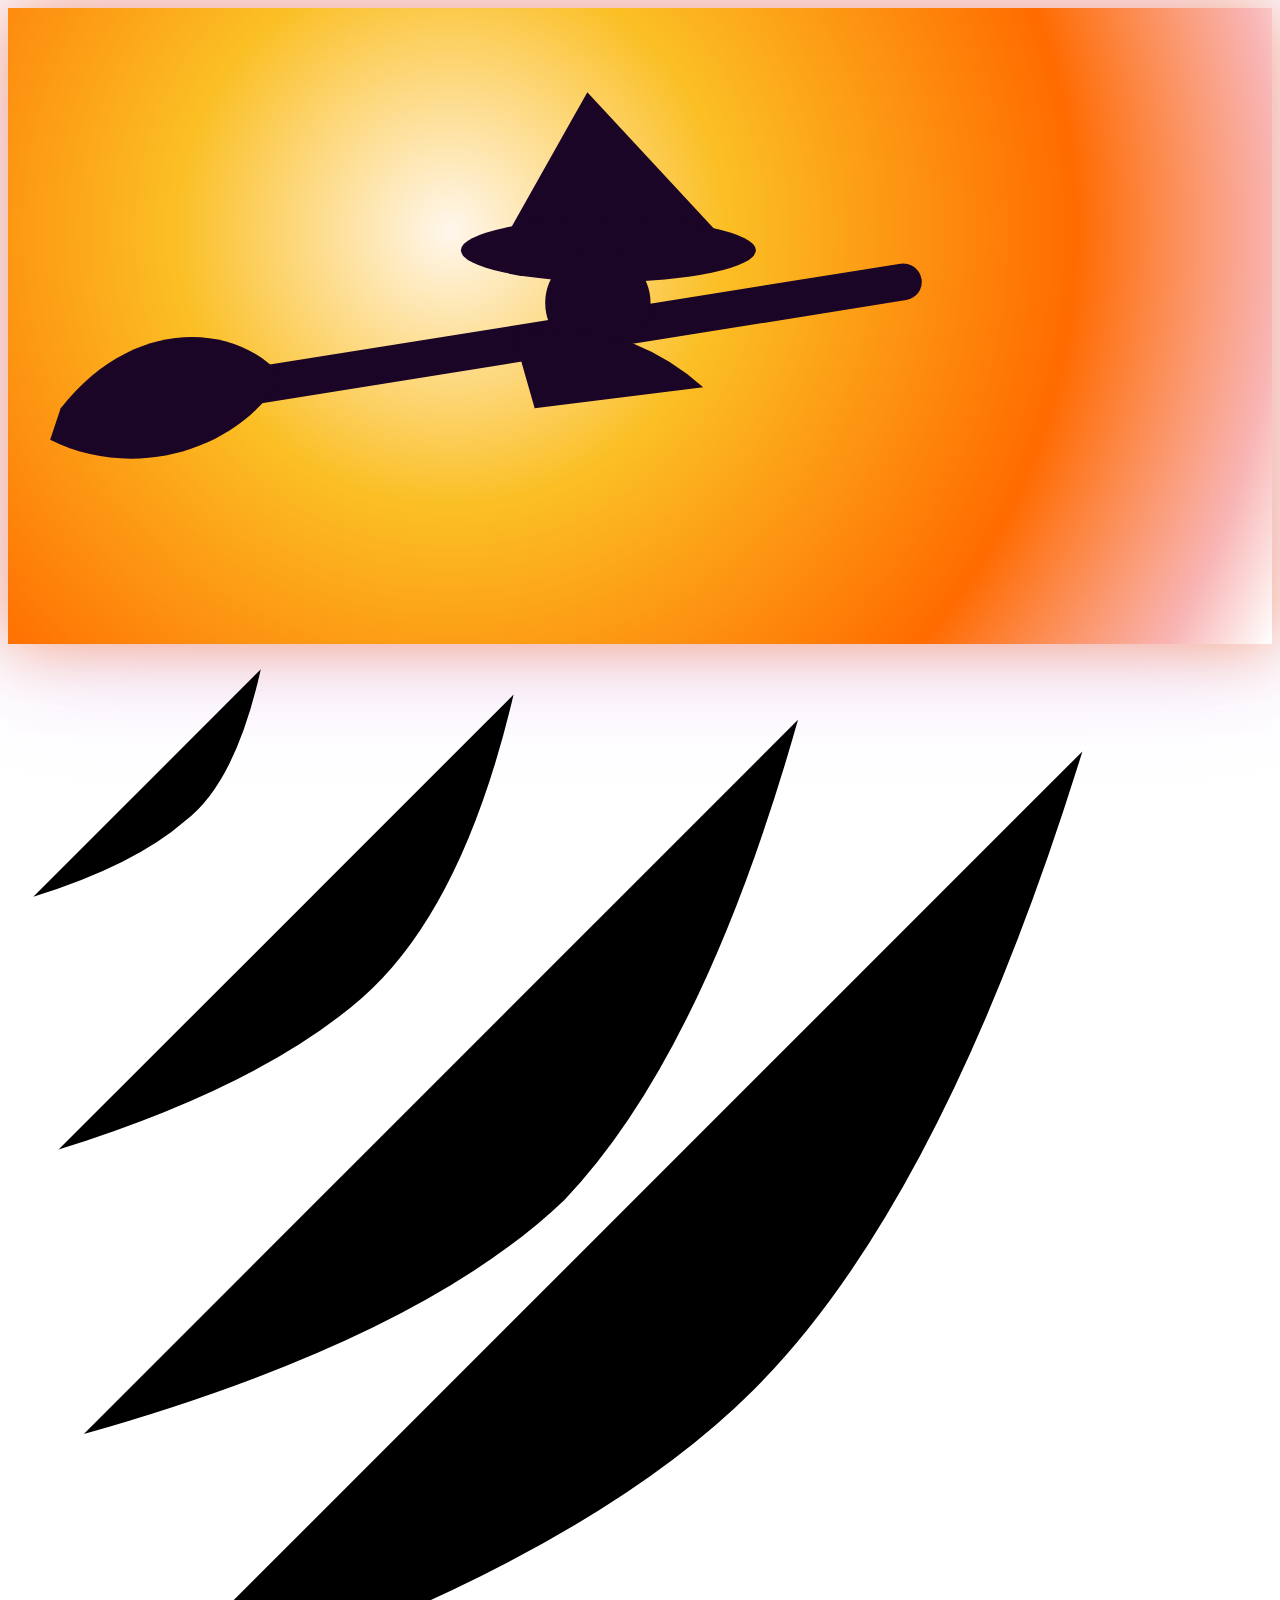
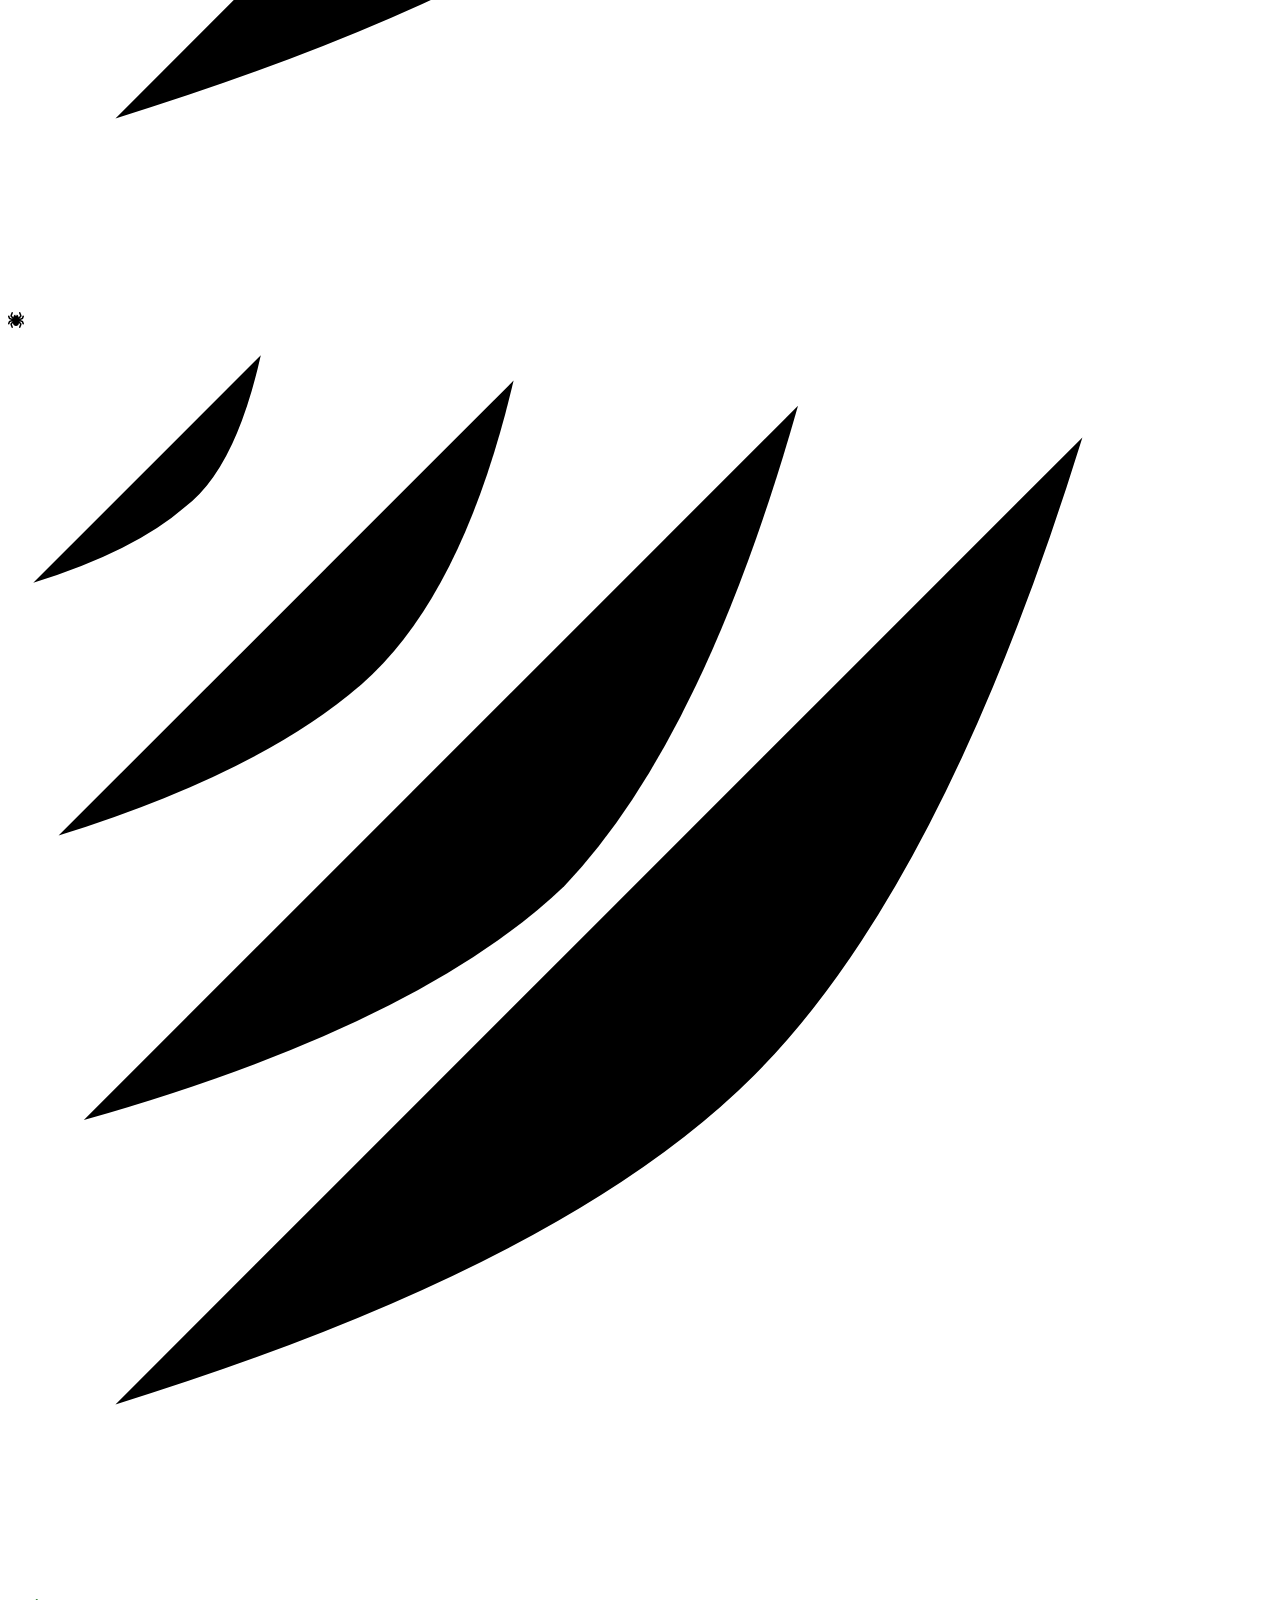
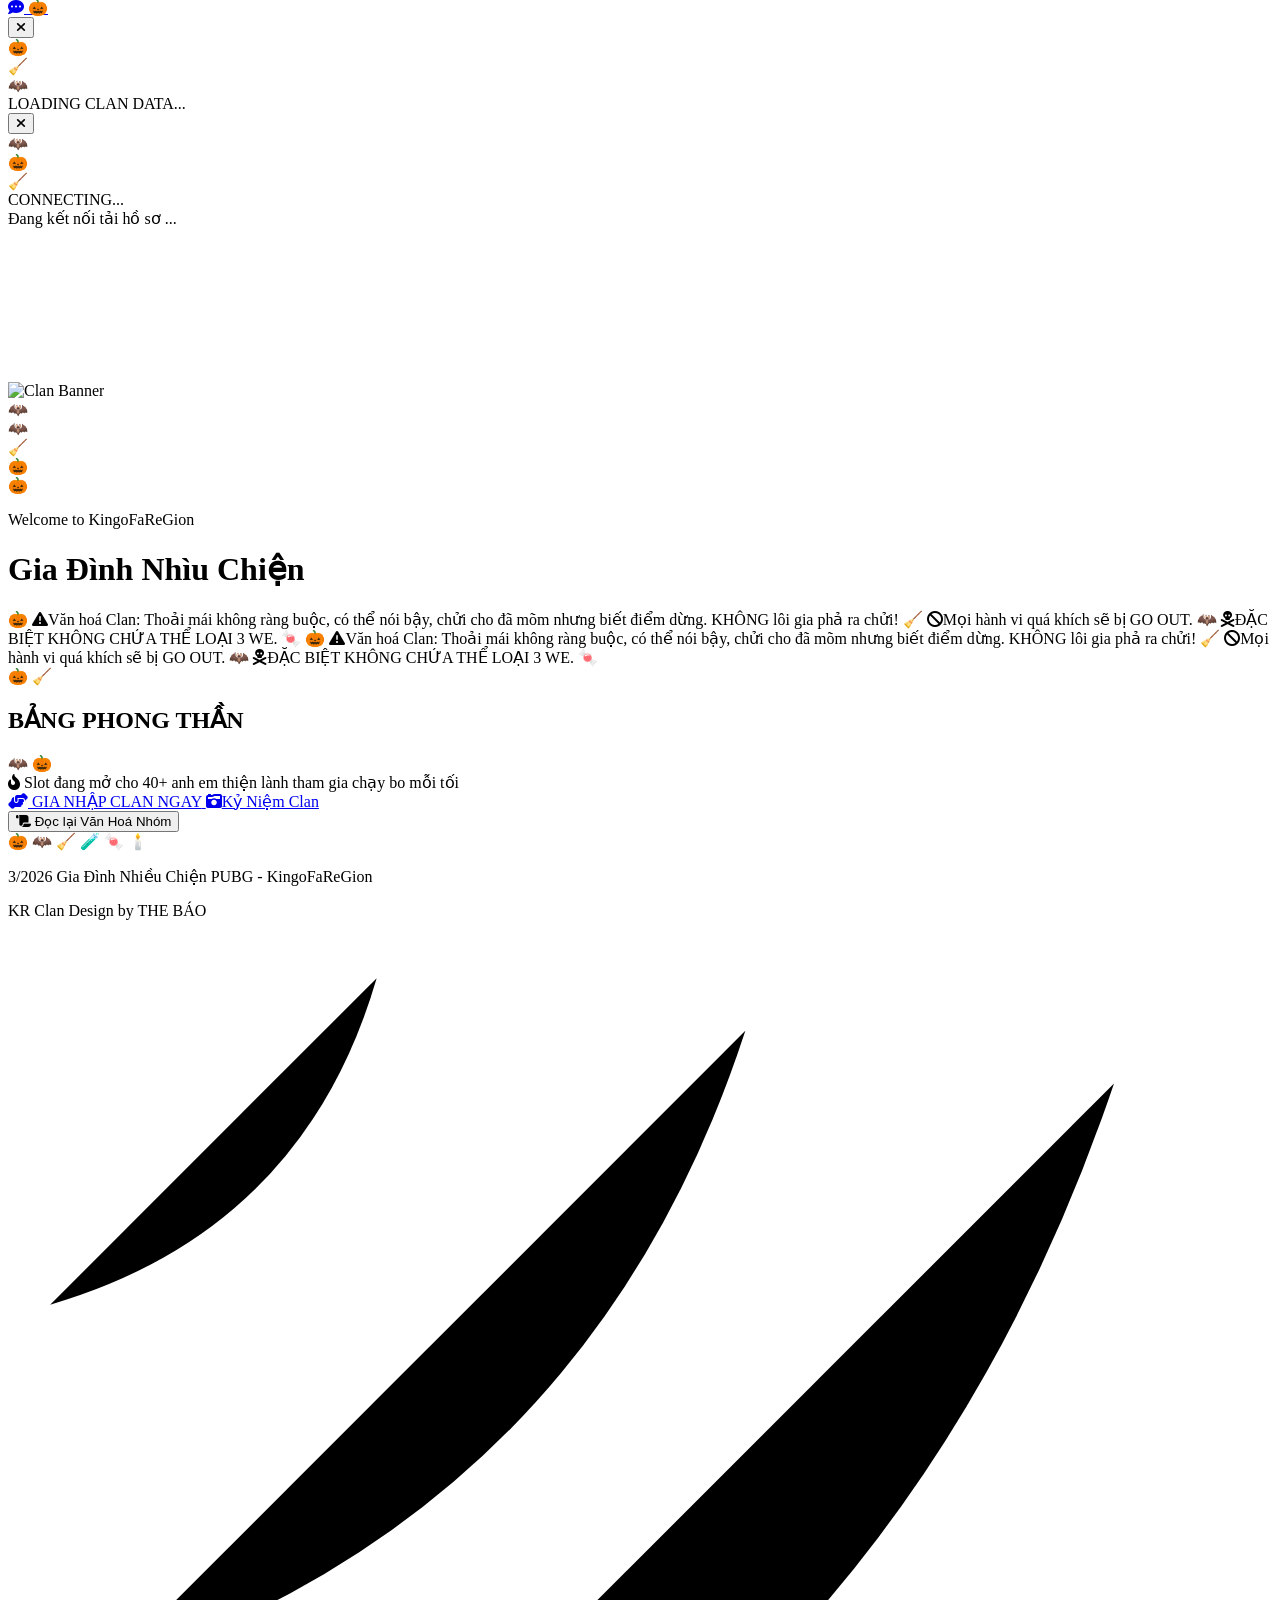
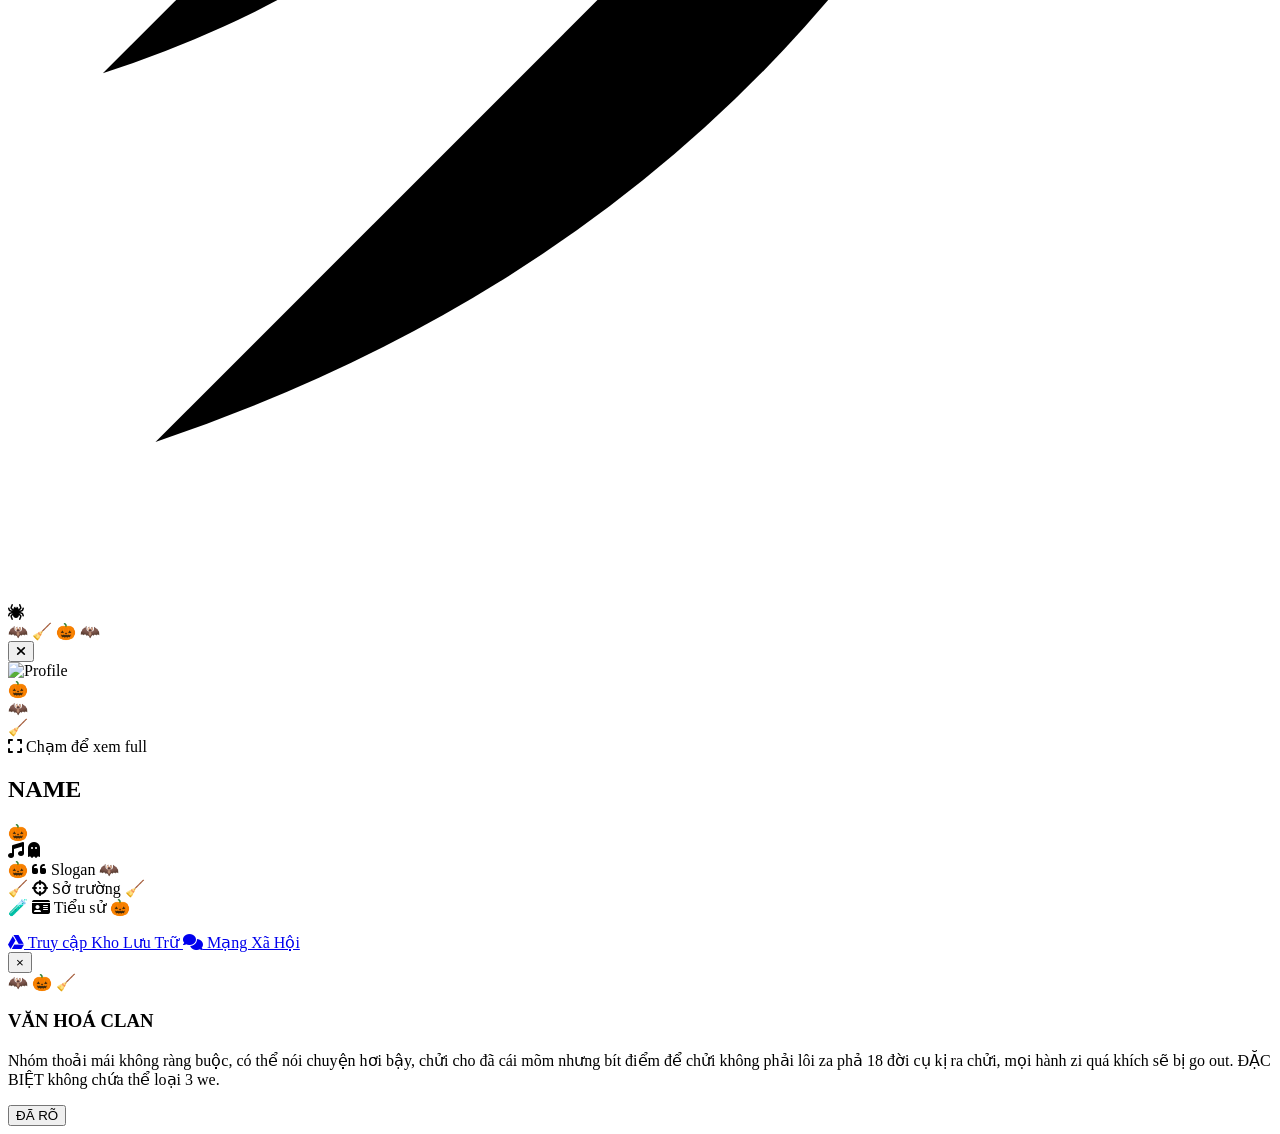
==== index.html @ 8920e734 "Rename index (3).html to index.html" ====
<!DOCTYPE html>
<html lang="vi">
<head>
    <meta charset="UTF-8">
    <meta name="viewport" content="width=device-width, initial-scale=1.0">
    <title>KingoFaReGion</title> 
    
    <script src="https://cdn.tailwindcss.com"></script>
    <link rel="stylesheet" href="https://cdnjs.cloudflare.com/ajax/libs/font-awesome/6.4.0/css/all.min.css">
    <link href="https://fonts.googleapis.com/css2?family=Creepster&family=Orbitron:wght@400;700;900&family=Rajdhani:wght@300;500;700&display=swap" rel="stylesheet">
    <link rel="stylesheet" href="style.css">
</head>
<body class="min-h-screen selection:bg-orange-500 selection:text-white">

    <div class="fixed top-8 right-8 md:top-12 md:right-20 w-28 h-28 md:w-40 md:h-40 rounded-full pointer-events-none z-0 opacity-75"
         style="background: radial-gradient(circle at 35% 35%, #fff7ed 0%, #fbbf24 30%, #ff6b00 68%, rgba(239,68,68,0.4) 90%, transparent 100%); box-shadow: 0 0 60px rgba(255,107,0,0.5), 0 0 120px rgba(168,85,247,0.3);">
        <div class="absolute inset-0 flex items-center justify-center animate-broom opacity-85">
            <svg viewBox="0 0 120 60" class="w-24 md:w-32 h-auto">
                <path d="M10 38 L85 26" stroke="#1a0526" stroke-width="3.5" stroke-linecap="round"/>
                <path d="M5 38 C12 29, 22 30, 26 35 C22 42, 12 45, 4 41 Z" fill="#1a0526"/>
                <polygon points="55,8 46,24 68,22" fill="#1a0526"/>
                <ellipse cx="57" cy="23" rx="14" ry="3" fill="#1a0526"/>
                <circle cx="56" cy="28" r="5" fill="#1a0526"/>
                <path d="M48 31 Q58 29 66 36 L50 38 Z" fill="#1a0526"/>
            </svg>
        </div>
    </div>

    <div class="fixed top-0 left-0 w-44 h-44 md:w-64 md:h-64 pointer-events-none z-30 opacity-60">
        <svg viewBox="0 0 200 200" class="w-full h-full stroke-orange-300/40 fill-none" stroke-width="1.2">
            <line x1="0" y1="0" x2="200" y2="20"/>
            <line x1="0" y1="0" x2="180" y2="85"/>
            <line x1="0" y1="0" x2="145" y2="145"/>
            <line x1="0" y1="0" x2="85" y2="180"/>
            <line x1="0" y1="0" x2="20" y2="200"/>
            <path d="M40 4 Q36 22 28 28 Q20 35 4 40"/>
            <path d="M80 8 Q72 42 56 56 Q40 70 8 80"/>
            <path d="M125 12 Q110 65 88 88 Q65 110 12 125"/>
            <path d="M170 17 Q148 88 118 118 Q88 148 17 170"/>
        </svg>
        <div class="absolute top-0 left-12 animate-spider">
            <div class="w-[1px] h-20 bg-orange-200/50 mx-auto"></div>
            <div class="text-orange-400 text-xl -mt-1">
                <i class="fa-solid fa-spider"></i>
            </div>
        </div>
    </div>

    <div class="fixed top-0 right-0 w-44 h-44 md:w-64 md:h-64 pointer-events-none z-30 opacity-50 scale-x-[-1]">
        <svg viewBox="0 0 200 200" class="w-full h-full stroke-purple-300/40 fill-none" stroke-width="1.2">
            <line x1="0" y1="0" x2="200" y2="20"/>
            <line x1="0" y1="0" x2="180" y2="85"/>
            <line x1="0" y1="0" x2="145" y2="145"/>
            <line x1="0" y1="0" x2="85" y2="180"/>
            <line x1="0" y1="0" x2="20" y2="200"/>
            <path d="M40 4 Q36 22 28 28 Q20 35 4 40"/>
            <path d="M80 8 Q72 42 56 56 Q40 70 8 80"/>
            <path d="M125 12 Q110 65 88 88 Q65 110 12 125"/>
            <path d="M170 17 Q148 88 118 118 Q88 148 17 170"/>
        </svg>
    </div>

    <div id="halloween-sky-layer"></div>
    <div id="halloween-modal-fx-layer"></div>
    <div id="candy-fx-layer"></div>

    <a href="https://zalo.me/g/eipdae678" target="_blank" class="sticky-fab w-14 h-14 bg-gradient-to-tr from-orange-600 via-amber-500 to-purple-600 rounded-full flex items-center justify-center text-white text-3xl shadow-[0_0_25px_rgba(255,107,0,0.85)] border border-orange-200/80">
        <i class="fa-solid fa-comment-dots"></i>
        <span class="absolute -top-2 -left-2 text-lg animate-bounce">🎃</span>
    </a>

    <div id="global-loader" class="loading-screen">
        <button onclick="skipGlobalLoad()" class="close-loader-btn text-xl"><i class="fa-solid fa-xmark"></i></button>
        <div class="relative mb-6 flex items-center justify-center">
            <div class="text-orange-500 text-6xl animate-pumpkin">🎃</div>
            <div class="absolute -top-5 -right-8 text-3xl animate-broom">🧹</div>
            <div class="absolute -bottom-3 -left-8 text-2xl bat-wing-anim">🦇</div>
        </div>
        <div class="loader-text text-orange-400 mb-2">LOADING CLAN DATA...</div>
        <div class="loader-bar-container border border-orange-500/40">
            <div id="global-bar" class="loader-bar global"></div>
        </div>
    </div>

    <div id="member-loader" class="loading-screen hidden bg-black/90 backdrop-blur-xl">
        <button onclick="cancelMemberLoad()" class="close-loader-btn text-xl"><i class="fa-solid fa-xmark"></i></button>
        <div class="relative mb-6 flex items-center justify-center gap-4">
            <span class="text-4xl bat-wing-anim">🦇</span>
            <div class="text-orange-400 text-6xl animate-bounce">🎃</div>
            <span class="text-4xl animate-broom">🧹</span>
        </div>
        <div id="member-loading-text" class="loader-text text-orange-400 mb-2">CONNECTING...</div>
        <div class="loader-bar-container border border-purple-500/50">
            <div id="member-bar" class="loader-bar member"></div>
        </div>
        <div class="mt-4 text-orange-200/80 text-sm font-mono animate-pulse">Đang kết nối tải hồ sơ ...</div>
    </div>

    <canvas id="particle-canvas"></canvas>

    <header class="relative w-full mb-0">
        <div class="w-full h-[60vh] md:h-[80vh] relative overflow-hidden group">
            <div class="absolute inset-0 bg-gradient-to-b from-purple-950/40 via-orange-950/20 to-[#06020c] z-10"></div>
            <img src="team.png" class="w-full h-full object-cover object-top transition-transform duration-[3s] group-hover:scale-105 filter group-hover:blur-[2px] transition-all" alt="Clan Banner">
            
            <div class="absolute inset-0 z-20 pointer-events-none overflow-hidden">
                <div class="absolute top-12 left-[10%] text-3xl md:text-4xl bat-wing-anim opacity-90">🦇</div>
                <div class="absolute top-24 left-[22%] text-xl md:text-2xl bat-wing-anim opacity-75" style="animation-delay:0.15s">🦇</div>
                <div class="absolute top-16 right-[14%] text-3xl md:text-4xl animate-broom opacity-90">🧹</div>
                <div class="absolute bottom-20 left-[8%] text-4xl md:text-5xl animate-pumpkin">🎃</div>
                <div class="absolute bottom-24 right-[8%] text-4xl md:text-5xl animate-pumpkin" style="animation-delay:1.2s">🎃</div>
            </div>

            <div class="absolute inset-0 z-20 flex flex-col items-center justify-center text-center px-4">
                <div class="animate-float">
                    <p class="font-gaming text-4xl md:text-5xl text-orange-100 mb-2 drop-shadow-[0_0_15px_rgba(255,107,0,0.8)]">Welcome to KingoFaReGion</p>
                    <div class="glitch-wrapper mb-2">
                        <h1 class="glitch font-gaming text-4xl md:text-7xl font-black uppercase tracking-wider" data-text="Gia Đình Nhìu Chiện">
                            Gia Đình Nhìu Chiện
                        </h1>
                    </div>
                </div>
            </div>
            <div class="absolute bottom-0 w-full h-32 bg-gradient-to-t from-[var(--bg-dark)] to-transparent z-20"></div>
        </div>
    </header>

    <div class="w-full liquid-glass border-y border-orange-500/40 py-3 overflow-hidden relative z-10 mb-12 shadow-[0_0_25px_rgba(255,107,0,0.2)]">
        <div class="whitespace-nowrap flex animate-marquee-slow text-orange-100 font-mono text-sm md:text-base uppercase tracking-widest font-semibold">
            <span class="mx-6">🎃 <i class="fa-solid fa-triangle-exclamation text-amber-400 mr-2"></i>Văn hoá Clan: Thoải mái không ràng buộc, có thể nói bậy, chửi cho đã mõm nhưng biết điểm dừng. KHÔNG lôi gia phả ra chửi!</span>
            <span class="mx-6">🧹 <i class="fa-solid fa-ban text-red-500 mr-2"></i>Mọi hành vi quá khích sẽ bị GO OUT.</span>
            <span class="mx-6">🦇 <i class="fa-solid fa-skull-crossbones text-orange-500 mr-2"></i>ĐẶC BIỆT KHÔNG CHỨA THỂ LOẠI 3 WE. 🍬</span>
            
            <span class="mx-6">🎃 <i class="fa-solid fa-triangle-exclamation text-amber-400 mr-2"></i>Văn hoá Clan: Thoải mái không ràng buộc, có thể nói bậy, chửi cho đã mõm nhưng biết điểm dừng. KHÔNG lôi gia phả ra chửi!</span>
            <span class="mx-6">🧹 <i class="fa-solid fa-ban text-red-500 mr-2"></i>Mọi hành vi quá khích sẽ bị GO OUT.</span>
            <span class="mx-6">🦇 <i class="fa-solid fa-skull-crossbones text-orange-500 mr-2"></i>ĐẶC BIỆT KHÔNG CHỨA THỂ LOẠI 3 WE. 🍬</span>
        </div>
    </div>

    <main class="container mx-auto px-4 pb-20 max-w-6xl relative z-10">
        <div class="text-center mb-16 relative">
            <div class="flex items-center justify-center gap-3 md:gap-5">
                <span class="text-3xl md:text-4xl animate-pumpkin">🎃</span>
                <span class="text-2xl md:text-3xl animate-broom">🧹</span>
                <h2 class="text-4xl md:text-5xl font-gaming font-bold text-transparent bg-clip-text bg-gradient-to-r from-orange-400 via-amber-300 to-purple-400 inline-block relative z-10 drop-shadow-[0_0_15px_rgba(255,107,0,0.4)]">
                    BẢNG PHONG THẦN
                </h2>
                <span class="text-2xl md:text-3xl bat-wing-anim">🦇</span>
                <span class="text-3xl md:text-4xl animate-pumpkin" style="animation-delay:0.8s">🎃</span>
            </div>
            <div class="absolute top-1/2 left-1/2 -translate-x-1/2 -translate-y-1/2 w-full md:w-1/2 h-16 bg-orange-600/25 blur-2xl rounded-full -z-0"></div>
        </div>
        <div id="members-container" class="space-y-24"></div>
    </main>

    <div class="text-center pb-12 flex flex-col items-center gap-8 relative z-10">
        <div class="flex flex-col items-center mb-4">
            <span class="text-orange-300/90 text-sm italic mb-3 font-mono drop-shadow-md">
                <i class="fa-solid fa-fire-flame-curved text-orange-500 mr-1"></i> Slot đang mở cho 40+ anh em thiện lành tham gia chạy bo mỗi tối
            </span>
            <div class="flex flex-wrap gap-4 justify-center px-4 w-full">
                <a href="https://zalo.me/g/eipdae678" target="_blank" class="btn-pulse-glow relative px-10 py-4 bg-gradient-to-r from-orange-600 via-amber-600 to-purple-700 overflow-hidden rounded-xl group transition-all border border-orange-300/80">
                    <span class="absolute w-0 h-full bg-white/20 left-0 top-0 transition-all duration-500 group-hover:w-full skew-x-12"></span>
                    <span class="relative font-bold text-xl text-white tracking-widest"><i class="fa-solid fa-handshake-angle mr-2"></i> GIA NHẬP CLAN NGAY</span>
                </a>
                <a href="https://photos.app.goo.gl/xz763ZtwfMHn6JGt7" target="_blank" class="liquid-glass relative px-8 py-4 overflow-hidden rounded-xl group transition-all flex items-center">
                     <span class="absolute w-0 h-full bg-orange-500/20 left-0 top-0 transition-all duration-300 group-hover:w-full"></span>
                     <span class="relative font-bold text-lg text-orange-200 uppercase"><i class="fa-solid fa-camera-retro mr-2 text-purple-400"></i>Kỷ Niệm Clan</span>
                 </a>
            </div>
        </div>
        
        <button onclick="toggleCultureModal()" class="liquid-glass group relative inline-flex items-center justify-center px-8 py-3 font-bold text-orange-200 transition-all duration-200 rounded-xl hover:text-white text-sm">
            <span><i class="fa-solid fa-scroll mr-2 text-orange-400"></i> Đọc lại Văn Hoá Nhóm</span>
        </button>
    </div>

    <footer class="py-8 liquid-glass text-center border-t border-orange-500/30 relative z-10">
        <div class="flex justify-center gap-4 text-xl mb-2">
            <span class="animate-pumpkin">🎃</span>
            <span class="bat-wing-anim">🦇</span>
            <span class="animate-broom">🧹</span>
            <span>🧪</span>
            <span>🍬</span>
            <span>🕯️</span>
        </div>
        <p class="text-orange-100/80 font-mono">3/2026 Gia Đình Nhiều Chiện PUBG - KingoFaReGion</p>
        <p class="text-purple-400 text-sm mt-2 font-tet">KR Clan Design by <span class="text-orange-400 font-bold">THE BÁO</span></p>
    </footer>

    <div id="profile-modal" class="modal fixed inset-0 z-[60] flex items-center justify-center p-4 bg-black/65">
        <div class="modal-content relative w-full max-w-5xl liquid-glass rounded-2xl flex flex-col md:flex-row max-h-[90vh] h-auto">
            
            <svg viewBox="0 0 120 120" class="absolute top-0 left-0 w-28 h-28 stroke-orange-300/35 fill-none pointer-events-none z-20" stroke-width="1.2">
                <line x1="0" y1="0" x2="120" y2="15"/><line x1="0" y1="0" x2="105" y2="65"/><line x1="0" y1="0" x2="65" y2="105"/><line x1="0" y1="0" x2="15" y2="120"/>
                <path d="M35 4 Q28 28 4 35"/><path d="M70 9 Q55 55 9 70"/><path d="M105 14 Q82 82 14 105"/>
            </svg>
            <div class="absolute top-0 left-8 pointer-events-none z-30 animate-spider">
                <div class="w-[1px] h-12 bg-orange-300/50 mx-auto"></div>
                <i class="fa-solid fa-spider text-orange-400 text-sm -mt-1 block"></i>
            </div>

            <div class="absolute top-3 left-1/2 -translate-x-1/2 flex items-center gap-4 pointer-events-none z-30 opacity-90">
                <span class="text-xl bat-wing-anim">🦇</span>
                <span class="text-2xl animate-broom">🧹</span>
                <span class="text-xl animate-pumpkin">🎃</span>
                <span class="text-xl bat-wing-anim" style="animation-delay:0.2s">🦇</span>
            </div>

            <button onclick="closeProfile()" class="absolute top-4 right-4 z-50 text-orange-200 hover:text-white hover:bg-orange-600/40 transition text-2xl liquid-subglass w-11 h-11 rounded-full flex items-center justify-center">
                <i class="fa-solid fa-times"></i>
            </button>

            <div class="w-full md:w-5/12 bg-transparent p-5 flex flex-col items-center justify-center relative shrink-0 border-b md:border-b-0 md:border-r border-white/15">
                <div class="profile-img-frame rainbow-border-animated group">
                    <img id="modal-img" src="" decoding="async" class="cursor-pointer" alt="Profile" onclick="openLightbox(this.src)">
                    <div class="absolute top-2 left-2 text-2xl pointer-events-none animate-pumpkin">🎃</div>
                    <div class="absolute top-2 right-2 text-2xl pointer-events-none bat-wing-anim">🦇</div>
                    <div class="absolute bottom-2 right-2 text-2xl pointer-events-none animate-broom">🧹</div>
                    <div class="absolute bottom-2 left-0 w-full text-center text-xs text-orange-300 opacity-0 group-hover:opacity-100 transition-opacity pointer-events-none bg-black/60 py-1">
                        <i class="fa-solid fa-expand"></i> Chạm để xem full
                    </div>
                </div>
            </div>

            <div class="w-full md:w-7/12 p-6 md:p-8 flex flex-col overflow-y-auto bg-transparent relative">
                <div class="min-h-min pb-8 relative z-10">
                    
                    <div class="flex justify-between items-start gap-4">
                        <div>
                            <h2 id="modal-name" class="text-4xl md:text-5xl font-gaming font-bold text-transparent bg-clip-text bg-gradient-to-r from-orange-300 via-amber-200 to-purple-400 mb-2 mt-4 md:mt-0 drop-shadow-[0_2px_10px_rgba(255,107,0,0.6)]">NAME</h2>
                            <div id="modal-role-badge" class="mb-6"></div>
                        </div>
                        
                        <div id="music-player-record" class="w-16 h-16 md:w-20 md:h-20 rounded-full bg-black/75 flex items-center justify-center relative spinning-record disco-lights flex-shrink-0 mt-2 md:mt-0 shadow-lg border-[3px] hidden">
                            <div class="absolute inset-1 rounded-full border border-orange-500/40"></div>
                            <div class="absolute inset-[6px] rounded-full border border-purple-500/40"></div>
                            <div class="absolute inset-3 rounded-full border border-amber-500/40"></div>
                            <div class="w-5 h-5 md:w-6 md:h-6 bg-gradient-to-tr from-orange-500 to-purple-600 rounded-full z-10 flex items-center justify-center text-xs">
                                🎃
                            </div>
                            <i class="fa-solid fa-music absolute -top-1 -right-1 text-orange-400 animate-bounce text-xs"></i>
                            <i class="fa-solid fa-ghost absolute -bottom-1 -left-1 text-purple-300 animate-bounce text-xs" style="animation-delay: 0.5s"></i>
                        </div>
                    </div>

                    <div class="space-y-8">
                        <div class="liquid-subglass border-l-4 border-orange-500 pt-7 pb-3 px-4 rounded-xl relative group mt-2">
                            <span class="text-xs text-orange-300 uppercase font-bold tracking-widest absolute -top-3 left-3 bg-[#1a0826] px-3 py-1 border border-orange-500/60 rounded-full shadow-md z-10">
                                🎃 <i class="fa-solid fa-quote-left mr-1 text-orange-400"></i> Slogan
                            </span>
                            <span class="absolute top-2 right-3 text-lg opacity-80 bat-wing-anim">🦇</span>
                            <div class="marquee-container overflow-hidden whitespace-nowrap w-full">
                                <div id="modal-slogan" class="inline-block animate-marquee-slow font-gaming text-xl text-orange-100 py-1"></div>
                            </div>
                        </div>

                        <div class="liquid-subglass border-l-4 border-purple-500 pt-7 pb-3 px-4 rounded-xl relative group">
                            <span class="text-xs text-purple-300 uppercase font-bold tracking-widest absolute -top-3 left-3 bg-[#1a0826] px-3 py-1 border border-purple-500/60 rounded-full shadow-md z-10">
                                🧹 <i class="fa-solid fa-crosshairs mr-1 text-purple-400"></i> Sở trường
                            </span>
                            <span class="absolute top-2 right-3 text-lg opacity-80 animate-broom">🧹</span>
                            <div class="marquee-container overflow-hidden whitespace-nowrap w-full">
                                <div id="modal-guns" class="inline-block animate-marquee-normal font-bold text-lg text-white py-1"></div>
                            </div>
                        </div>

                        <div class="liquid-subglass border-l-4 border-emerald-500 pt-8 pb-4 px-5 rounded-xl relative">
                            <span class="text-xs text-emerald-300 uppercase font-bold tracking-widest absolute -top-3 left-3 bg-[#1a0826] px-3 py-1 border border-emerald-500/60 rounded-full shadow-md z-10">
                                🧪 <i class="fa-solid fa-id-card mr-1 text-emerald-400"></i> Tiểu sử
                            </span>
                            <span class="absolute top-2 right-3 text-lg opacity-80 animate-pumpkin">🎃</span>
                            <p id="modal-desc" class="text-gray-100 italic leading-relaxed text-base"></p>
                        </div>

                        <div class="flex flex-col gap-3 mt-4">
                            <a id="modal-drive" href="#" target="_blank" class="liquid-subglass block w-full py-4 text-center border border-emerald-400/60 text-emerald-300 hover:bg-emerald-600/35 hover:text-white font-gaming font-bold rounded-xl uppercase transition-all tracking-wider">
                                <i class="fa-brands fa-google-drive mr-2"></i> Truy cập Kho Lưu Trữ
                            </a>
                            <a id="modal-img-link" href="#" target="_blank" class="liquid-subglass block w-full py-4 text-center border border-orange-400/60 text-orange-300 hover:bg-orange-600/35 hover:text-white font-gaming font-bold rounded-xl uppercase transition-all tracking-wider">
                                <i class="fa-solid fa-comments mr-2"></i> Mạng Xã Hội
                            </a>
                        </div>
                    </div>
                </div>
            </div>
        </div>
    </div>

    <div id="lightbox-modal" class="modal fixed inset-0 z-[80] flex items-center justify-center bg-black/85 p-4" onclick="closeLightbox()">
        <button class="absolute top-4 right-4 text-white text-5xl hover:text-orange-500 transition z-50">&times;</button>
        <img id="lightbox-img" src="" class="max-w-full max-h-full object-contain rounded-xl shadow-2xl animate-float">
    </div>

    <div id="culture-modal" class="modal fixed inset-0 z-[60] flex items-center justify-center p-4 bg-black/65">
        <div class="modal-content max-w-lg glass-panel p-8 rounded-2xl text-center relative overflow-hidden">
            <div class="absolute top-0 left-0 w-full h-1.5 bg-gradient-to-r from-orange-500 via-purple-500 to-emerald-400"></div>
            <div class="flex justify-center items-center gap-3 text-4xl mb-3">
                <span class="bat-wing-anim">🦇</span>
                <span class="animate-pumpkin text-5xl">🎃</span>
                <span class="animate-broom">🧹</span>
            </div>
            <h3 class="text-3xl font-gaming font-bold text-orange-300 mb-6">VĂN HOÁ CLAN</h3>
            <div class="text-gray-100 text-justify text-lg leading-relaxed font-light mb-8 space-y-4">
                <p>Nhóm thoải mái không ràng buộc, có thể nói chuyện hơi bậy, chửi cho đã cái mõm nhưng bít điểm để chửi không phải lôi za phả 18 đời cụ kị ra chửi, mọi hành zi quá khích sẽ bị go out. ĐẶC BIỆT không chứa thể loại 3 we.</p>
            </div>
            <button onclick="toggleCultureModal()" class="liquid-subglass px-8 py-3 bg-orange-600/30 hover:bg-orange-500/50 rounded-xl text-white font-bold transition w-full border border-orange-400/60">
                ĐÃ RÕ
            </button>
        </div>
    </div>

    <script src="script.js"></script>
</body>
</html>
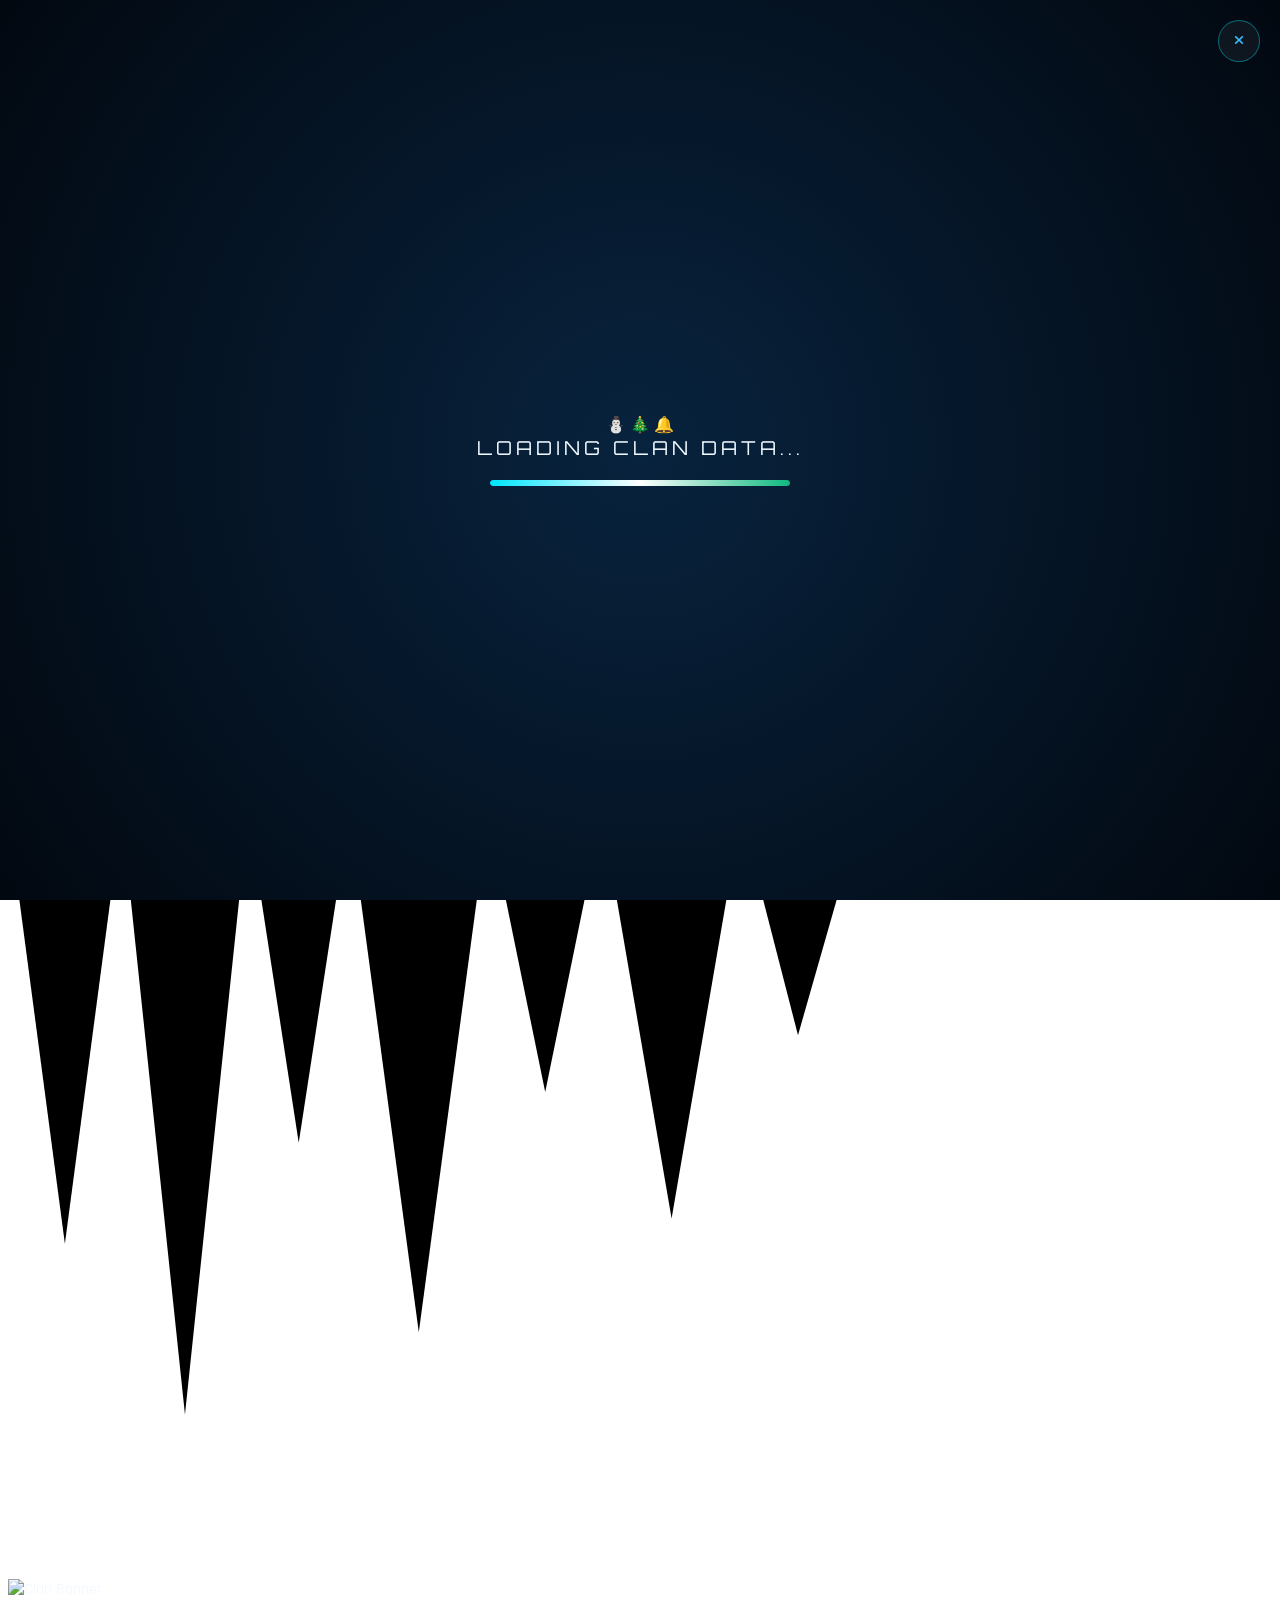
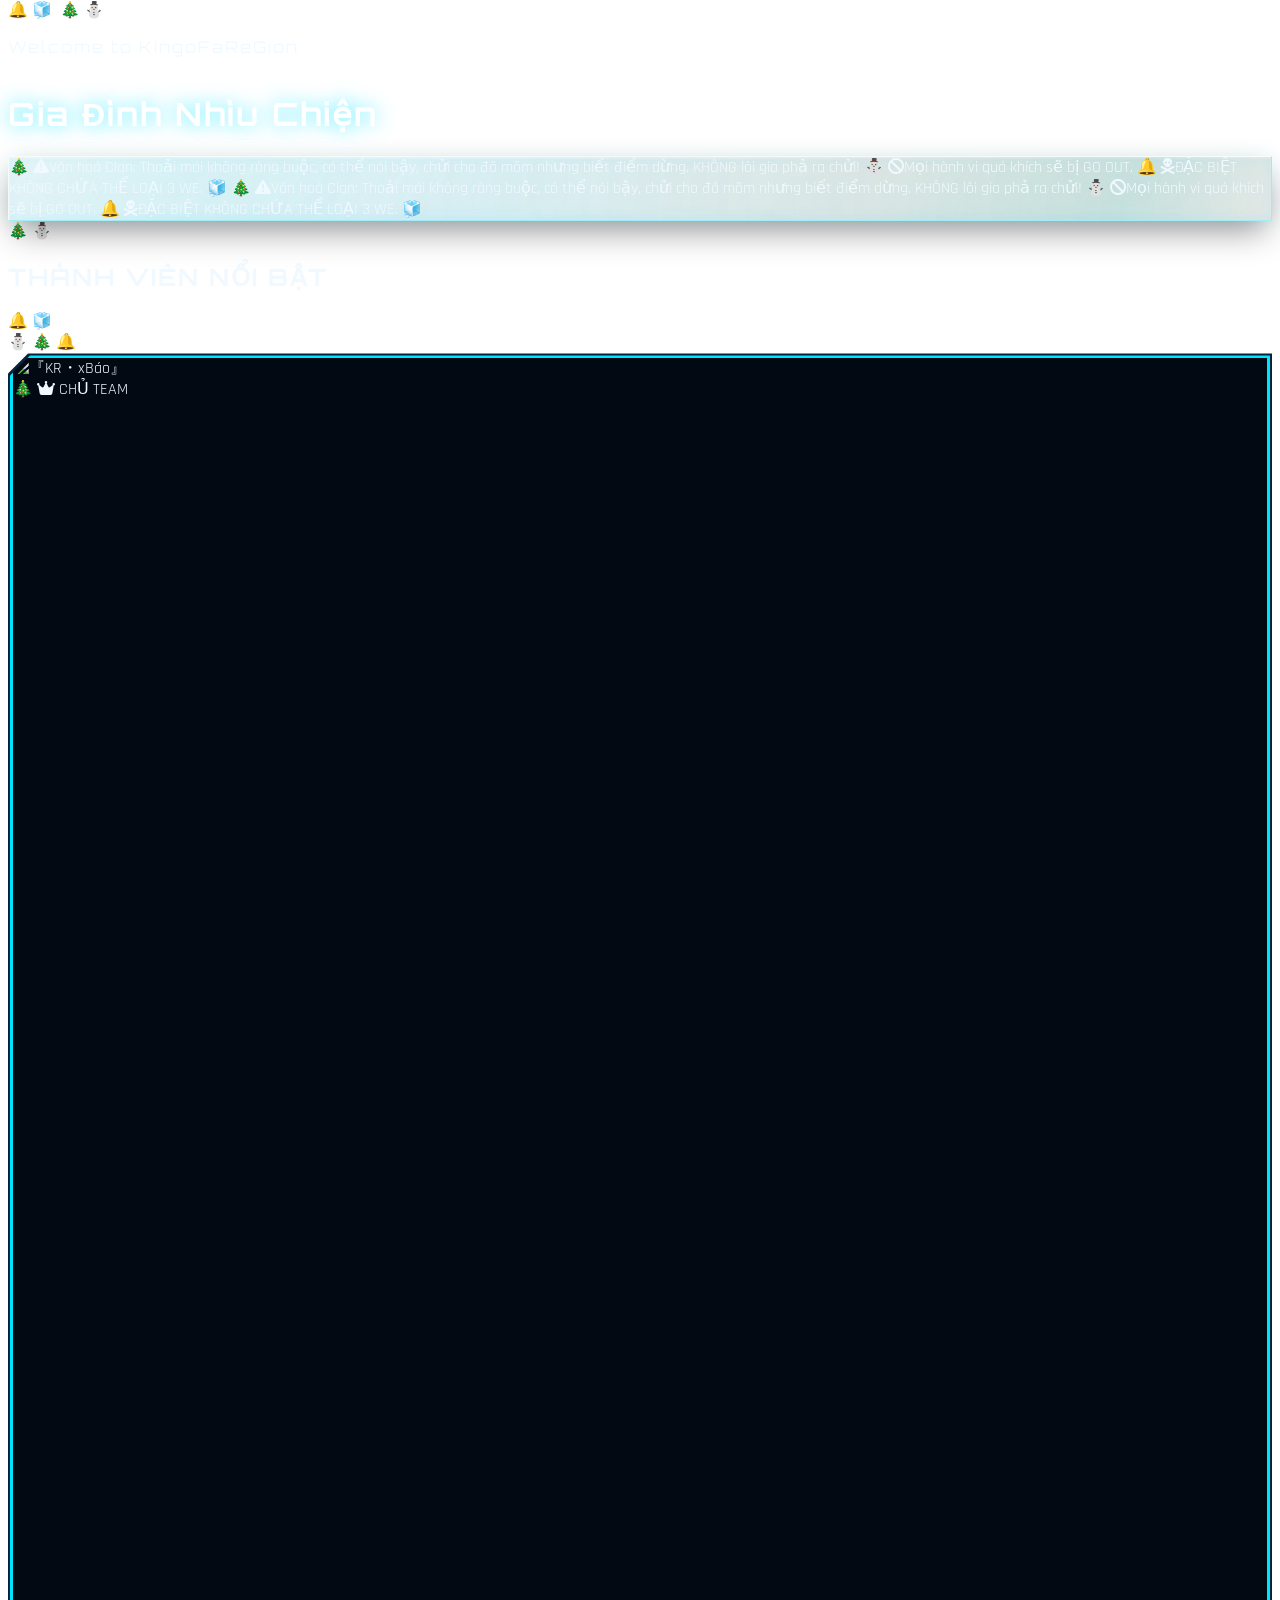
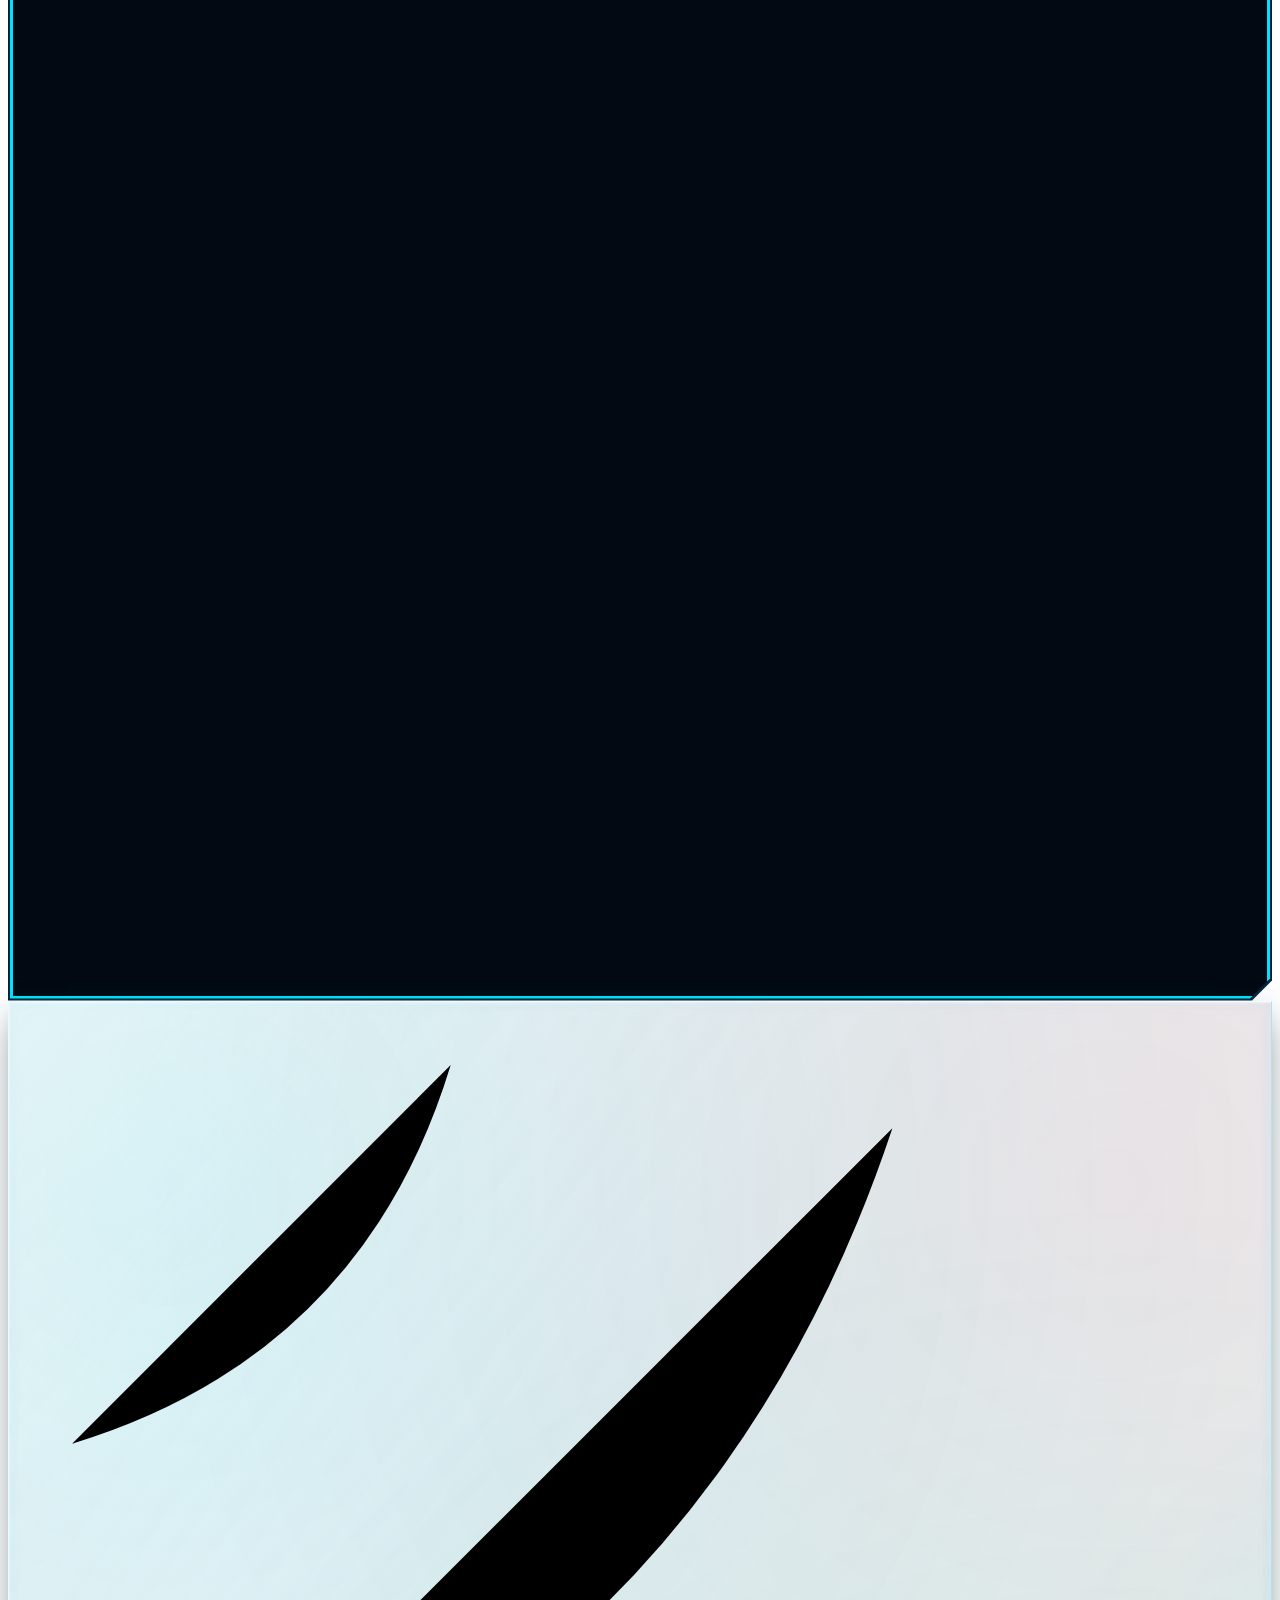
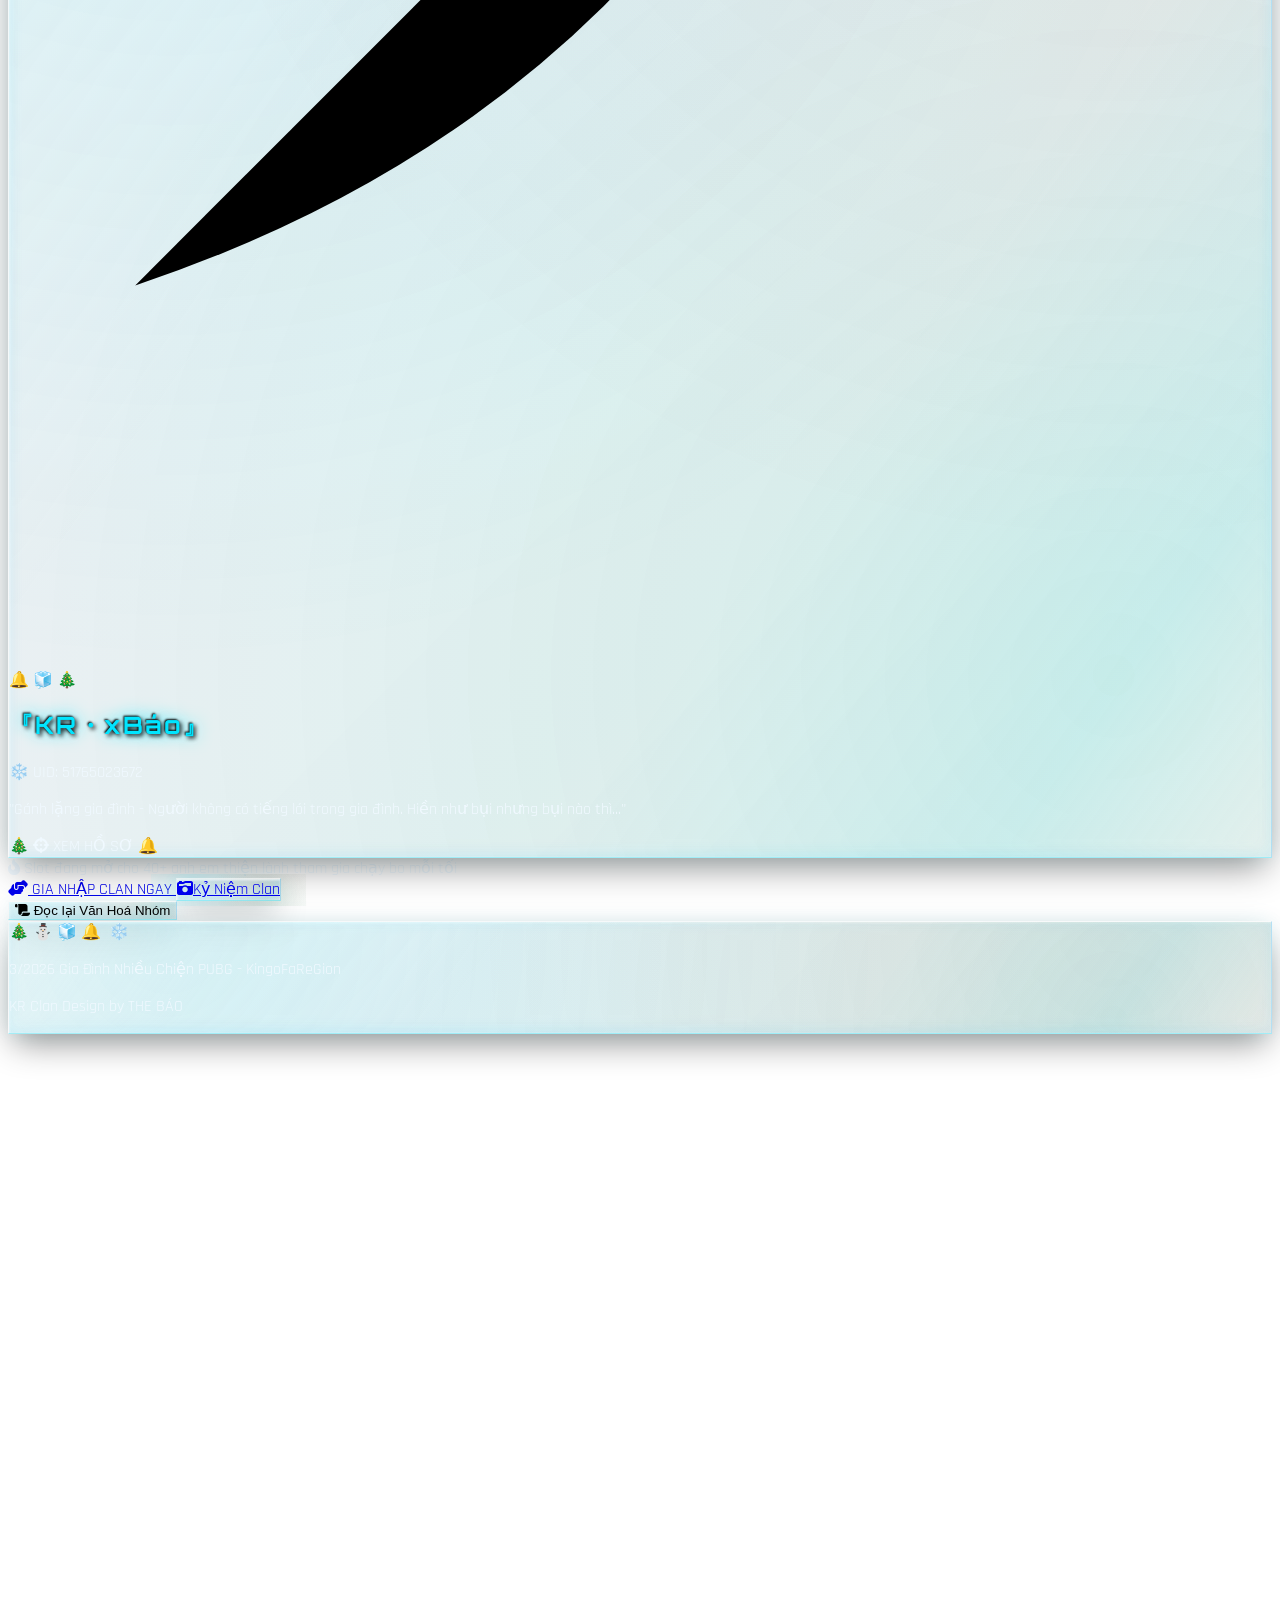
==== commit 7ce667f7: "Add files via upload" ====
--- a/index.html
+++ b/index.html
@@ -7,56 +7,48 @@
     
     <script src="https://cdn.tailwindcss.com"></script>
     <link rel="stylesheet" href="https://cdnjs.cloudflare.com/ajax/libs/font-awesome/6.4.0/css/all.min.css">
-    <link href="https://fonts.googleapis.com/css2?family=Creepster&family=Orbitron:wght@400;700;900&family=Rajdhani:wght@300;500;700&display=swap" rel="stylesheet">
+    <link href="https://fonts.googleapis.com/css2?family=Orbitron:wght@400;700;900&family=Rajdhani:wght@300;500;700&display=swap" rel="stylesheet">
     <link rel="stylesheet" href="style.css">
 </head>
-<body class="min-h-screen selection:bg-orange-500 selection:text-white">
-
-    <div class="fixed top-8 right-8 md:top-12 md:right-20 w-28 h-28 md:w-40 md:h-40 rounded-full pointer-events-none z-0 opacity-75"
-         style="background: radial-gradient(circle at 35% 35%, #fff7ed 0%, #fbbf24 30%, #ff6b00 68%, rgba(239,68,68,0.4) 90%, transparent 100%); box-shadow: 0 0 60px rgba(255,107,0,0.5), 0 0 120px rgba(168,85,247,0.3);">
+<body class="min-h-screen selection:bg-cyan-500 selection:text-white">
+
+    <div class="fixed top-8 right-8 md:top-12 md:right-20 w-28 h-28 md:w-40 md:h-40 rounded-full pointer-events-none z-0 opacity-80"
+         style="background: radial-gradient(circle at 35% 35%, #ffffff 0%, #e0f2fe 35%, #38bdf8 72%, rgba(0,229,255,0.35) 92%, transparent 100%); box-shadow: 0 0 60px rgba(0,229,255,0.45), 0 0 120px rgba(56,189,248,0.25);">
         <div class="absolute inset-0 flex items-center justify-center animate-broom opacity-85">
             <svg viewBox="0 0 120 60" class="w-24 md:w-32 h-auto">
-                <path d="M10 38 L85 26" stroke="#1a0526" stroke-width="3.5" stroke-linecap="round"/>
-                <path d="M5 38 C12 29, 22 30, 26 35 C22 42, 12 45, 4 41 Z" fill="#1a0526"/>
-                <polygon points="55,8 46,24 68,22" fill="#1a0526"/>
-                <ellipse cx="57" cy="23" rx="14" ry="3" fill="#1a0526"/>
-                <circle cx="56" cy="28" r="5" fill="#1a0526"/>
-                <path d="M48 31 Q58 29 66 36 L50 38 Z" fill="#1a0526"/>
+                <polygon points="30,14 18,34 25,34 15,48 45,48 35,34 42,34" fill="#062844"/>
+                <circle cx="75" cy="40" r="8" fill="#062844"/>
+                <circle cx="75" cy="28" r="5.5" fill="#062844"/>
+                <rect x="69" y="19" width="12" height="4" fill="#062844"/>
             </svg>
         </div>
     </div>
 
-    <div class="fixed top-0 left-0 w-44 h-44 md:w-64 md:h-64 pointer-events-none z-30 opacity-60">
-        <svg viewBox="0 0 200 200" class="w-full h-full stroke-orange-300/40 fill-none" stroke-width="1.2">
-            <line x1="0" y1="0" x2="200" y2="20"/>
-            <line x1="0" y1="0" x2="180" y2="85"/>
-            <line x1="0" y1="0" x2="145" y2="145"/>
-            <line x1="0" y1="0" x2="85" y2="180"/>
-            <line x1="0" y1="0" x2="20" y2="200"/>
-            <path d="M40 4 Q36 22 28 28 Q20 35 4 40"/>
-            <path d="M80 8 Q72 42 56 56 Q40 70 8 80"/>
-            <path d="M125 12 Q110 65 88 88 Q65 110 12 125"/>
-            <path d="M170 17 Q148 88 118 118 Q88 148 17 170"/>
+    <div class="fixed top-0 left-0 w-44 h-44 md:w-64 md:h-64 pointer-events-none z-30 opacity-65">
+        <svg viewBox="0 0 200 120" class="w-full h-auto fill-cyan-100/35 stroke-cyan-300/50" stroke-width="1">
+            <polygon points="0,0 18,0 9,68"/>
+            <polygon points="18,0 38,0 28,95"/>
+            <polygon points="38,0 54,0 46,52"/>
+            <polygon points="54,0 76,0 65,82"/>
+            <polygon points="76,0 94,0 85,44"/>
+            <polygon points="94,0 116,0 105,64"/>
+            <polygon points="116,0 135,0 125,35"/>
         </svg>
         <div class="absolute top-0 left-12 animate-spider">
-            <div class="w-[1px] h-20 bg-orange-200/50 mx-auto"></div>
-            <div class="text-orange-400 text-xl -mt-1">
-                <i class="fa-solid fa-spider"></i>
-            </div>
-        </div>
-    </div>
-
-    <div class="fixed top-0 right-0 w-44 h-44 md:w-64 md:h-64 pointer-events-none z-30 opacity-50 scale-x-[-1]">
-        <svg viewBox="0 0 200 200" class="w-full h-full stroke-purple-300/40 fill-none" stroke-width="1.2">
-            <line x1="0" y1="0" x2="200" y2="20"/>
-            <line x1="0" y1="0" x2="180" y2="85"/>
-            <line x1="0" y1="0" x2="145" y2="145"/>
-            <line x1="0" y1="0" x2="85" y2="180"/>
-            <line x1="0" y1="0" x2="20" y2="200"/>
-            <path d="M40 4 Q36 22 28 28 Q20 35 4 40"/>
-            <path d="M80 8 Q72 42 56 56 Q40 70 8 80"/>
-            <path d="M125 12 Q110 65 88 88 Q65 110 12 125"/>
-            <path d="M170 17 Q148 88 118 118 Q88 148 17 170"/>
+            <div class="w-[1px] h-16 bg-cyan-200/60 mx-auto"></div>
+            <div class="text-xl -mt-1 text-center">🔔</div>
+        </div>
+    </div>
+
+    <div class="fixed top-0 right-0 w-44 h-44 md:w-64 md:h-64 pointer-events-none z-30 opacity-55 scale-x-[-1]">
+        <svg viewBox="0 0 200 120" class="w-full h-auto fill-cyan-100/30 stroke-cyan-300/45" stroke-width="1">
+            <polygon points="0,0 18,0 9,68"/>
+            <polygon points="18,0 38,0 28,95"/>
+            <polygon points="38,0 54,0 46,52"/>
+            <polygon points="54,0 76,0 65,82"/>
+            <polygon points="76,0 94,0 85,44"/>
+            <polygon points="94,0 116,0 105,64"/>
+            <polygon points="116,0 135,0 125,35"/>
         </svg>
     </div>
 
@@ -64,20 +56,20 @@
     <div id="halloween-modal-fx-layer"></div>
     <div id="candy-fx-layer"></div>
 
-    <a href="https://zalo.me/g/eipdae678" target="_blank" class="sticky-fab w-14 h-14 bg-gradient-to-tr from-orange-600 via-amber-500 to-purple-600 rounded-full flex items-center justify-center text-white text-3xl shadow-[0_0_25px_rgba(255,107,0,0.85)] border border-orange-200/80">
+    <a href="https://zalo.me/g/eipdae678" target="_blank" class="sticky-fab w-14 h-14 bg-gradient-to-tr from-sky-600 via-cyan-500 to-emerald-500 rounded-full flex items-center justify-center text-white text-3xl shadow-[0_0_25px_rgba(0,229,255,0.85)] border border-cyan-100/80">
         <i class="fa-solid fa-comment-dots"></i>
-        <span class="absolute -top-2 -left-2 text-lg animate-bounce">🎃</span>
+        <span class="absolute -top-2 -left-2 text-lg animate-bounce">⛄</span>
     </a>
 
     <div id="global-loader" class="loading-screen">
         <button onclick="skipGlobalLoad()" class="close-loader-btn text-xl"><i class="fa-solid fa-xmark"></i></button>
         <div class="relative mb-6 flex items-center justify-center">
-            <div class="text-orange-500 text-6xl animate-pumpkin">🎃</div>
-            <div class="absolute -top-5 -right-8 text-3xl animate-broom">🧹</div>
-            <div class="absolute -bottom-3 -left-8 text-2xl bat-wing-anim">🦇</div>
-        </div>
-        <div class="loader-text text-orange-400 mb-2">LOADING CLAN DATA...</div>
-        <div class="loader-bar-container border border-orange-500/40">
+            <div class="text-6xl animate-pumpkin">⛄</div>
+            <div class="absolute -top-5 -right-8 text-3xl animate-broom">🎄</div>
+            <div class="absolute -bottom-3 -left-8 text-2xl bat-wing-anim">🔔</div>
+        </div>
+        <div class="loader-text text-cyan-300 mb-2">LOADING CLAN DATA...</div>
+        <div class="loader-bar-container border border-cyan-500/40">
             <div id="global-bar" class="loader-bar global"></div>
         </div>
     </div>
@@ -85,35 +77,37 @@
     <div id="member-loader" class="loading-screen hidden bg-black/90 backdrop-blur-xl">
         <button onclick="cancelMemberLoad()" class="close-loader-btn text-xl"><i class="fa-solid fa-xmark"></i></button>
         <div class="relative mb-6 flex items-center justify-center gap-4">
-            <span class="text-4xl bat-wing-anim">🦇</span>
-            <div class="text-orange-400 text-6xl animate-bounce">🎃</div>
-            <span class="text-4xl animate-broom">🧹</span>
-        </div>
-        <div id="member-loading-text" class="loader-text text-orange-400 mb-2">CONNECTING...</div>
-        <div class="loader-bar-container border border-purple-500/50">
+            <span class="text-4xl bat-wing-anim">🔔</span>
+            <div class="text-6xl animate-bounce">⛄</div>
+            <span class="text-4xl animate-broom">🎄</span>
+        </div>
+        <div id="member-loading-text" class="loader-text text-cyan-300 mb-2">CONNECTING...</div>
+        <div class="loader-bar-container border border-cyan-500/50">
             <div id="member-bar" class="loader-bar member"></div>
         </div>
-        <div class="mt-4 text-orange-200/80 text-sm font-mono animate-pulse">Đang kết nối tải hồ sơ ...</div>
+        <div class="mt-4 text-cyan-200/80 text-sm font-mono animate-pulse">Đang kết nối tải hồ sơ ...</div>
     </div>
 
     <canvas id="particle-canvas"></canvas>
 
     <header class="relative w-full mb-0">
         <div class="w-full h-[60vh] md:h-[80vh] relative overflow-hidden group">
-            <div class="absolute inset-0 bg-gradient-to-b from-purple-950/40 via-orange-950/20 to-[#06020c] z-10"></div>
+            <div class="absolute inset-0 bg-gradient-to-b from-sky-950/40 via-cyan-950/20 to-[#020b16] z-10"></div>
             <img src="team.png" class="w-full h-full object-cover object-top transition-transform duration-[3s] group-hover:scale-105 filter group-hover:blur-[2px] transition-all" alt="Clan Banner">
             
             <div class="absolute inset-0 z-20 pointer-events-none overflow-hidden">
-                <div class="absolute top-12 left-[10%] text-3xl md:text-4xl bat-wing-anim opacity-90">🦇</div>
-                <div class="absolute top-24 left-[22%] text-xl md:text-2xl bat-wing-anim opacity-75" style="animation-delay:0.15s">🦇</div>
-                <div class="absolute top-16 right-[14%] text-3xl md:text-4xl animate-broom opacity-90">🧹</div>
-                <div class="absolute bottom-20 left-[8%] text-4xl md:text-5xl animate-pumpkin">🎃</div>
-                <div class="absolute bottom-24 right-[8%] text-4xl md:text-5xl animate-pumpkin" style="animation-delay:1.2s">🎃</div>
+                <div class="absolute top-12 left-[10%] text-3xl md:text-4xl bat-wing-anim opacity-90">🔔</div>
+                <div class="absolute top-24 left-[22%] text-xl md:text-2xl bat-wing-anim opacity-80" style="animation-delay:0.15s">🧊</div>
+                <div class="absolute top-16 right-[14%] w-10 h-12 animate-broom opacity-95">
+                    <svg viewBox="0 0 36 48" class="w-full h-full"><path d="M24 42 L24 16 A8 8 0 0 0 8 16 L8 21" fill="none" stroke="#ffffff" stroke-width="6.5" stroke-linecap="round"/><path d="M24 42 L24 16 A8 8 0 0 0 8 16 L8 21" fill="none" stroke="#ef4444" stroke-width="6.5" stroke-dasharray="5 5" stroke-linecap="round"/></svg>
+                </div>
+                <div class="absolute bottom-20 left-[8%] text-4xl md:text-5xl animate-pumpkin">🎄</div>
+                <div class="absolute bottom-24 right-[8%] text-4xl md:text-5xl animate-pumpkin" style="animation-delay:1.2s">⛄</div>
             </div>
 
             <div class="absolute inset-0 z-20 flex flex-col items-center justify-center text-center px-4">
                 <div class="animate-float">
-                    <p class="font-gaming text-4xl md:text-5xl text-orange-100 mb-2 drop-shadow-[0_0_15px_rgba(255,107,0,0.8)]">Welcome to KingoFaReGion</p>
+                    <p class="font-gaming text-4xl md:text-5xl text-cyan-100 mb-2 drop-shadow-[0_0_15px_rgba(0,229,255,0.8)]">Welcome to KingoFaReGion</p>
                     <div class="glitch-wrapper mb-2">
                         <h1 class="glitch font-gaming text-4xl md:text-7xl font-black uppercase tracking-wider" data-text="Gia Đình Nhìu Chiện">
                             Gia Đình Nhìu Chiện
@@ -125,99 +119,104 @@
         </div>
     </header>
 
-    <div class="w-full liquid-glass border-y border-orange-500/40 py-3 overflow-hidden relative z-10 mb-12 shadow-[0_0_25px_rgba(255,107,0,0.2)]">
-        <div class="whitespace-nowrap flex animate-marquee-slow text-orange-100 font-mono text-sm md:text-base uppercase tracking-widest font-semibold">
-            <span class="mx-6">🎃 <i class="fa-solid fa-triangle-exclamation text-amber-400 mr-2"></i>Văn hoá Clan: Thoải mái không ràng buộc, có thể nói bậy, chửi cho đã mõm nhưng biết điểm dừng. KHÔNG lôi gia phả ra chửi!</span>
-            <span class="mx-6">🧹 <i class="fa-solid fa-ban text-red-500 mr-2"></i>Mọi hành vi quá khích sẽ bị GO OUT.</span>
-            <span class="mx-6">🦇 <i class="fa-solid fa-skull-crossbones text-orange-500 mr-2"></i>ĐẶC BIỆT KHÔNG CHỨA THỂ LOẠI 3 WE. 🍬</span>
+    <div class="w-full liquid-glass border-y border-cyan-400/40 py-3 overflow-hidden relative z-10 mb-12 shadow-[0_0_25px_rgba(0,229,255,0.2)]">
+        <div class="whitespace-nowrap flex animate-marquee-slow text-cyan-100 font-mono text-sm md:text-base uppercase tracking-widest font-semibold">
+            <span class="mx-6">🎄 <i class="fa-solid fa-triangle-exclamation text-amber-300 mr-2"></i>Văn hoá Clan: Thoải mái không ràng buộc, có thể nói bậy, chửi cho đã mõm nhưng biết điểm dừng. KHÔNG lôi gia phả ra chửi!</span>
+            <span class="mx-6">⛄ <i class="fa-solid fa-ban text-red-500 mr-2"></i>Mọi hành vi quá khích sẽ bị GO OUT.</span>
+            <span class="mx-6">🔔 <i class="fa-solid fa-skull-crossbones text-cyan-400 mr-2"></i>ĐẶC BIỆT KHÔNG CHỨA THỂ LOẠI 3 WE. 🧊</span>
             
-            <span class="mx-6">🎃 <i class="fa-solid fa-triangle-exclamation text-amber-400 mr-2"></i>Văn hoá Clan: Thoải mái không ràng buộc, có thể nói bậy, chửi cho đã mõm nhưng biết điểm dừng. KHÔNG lôi gia phả ra chửi!</span>
-            <span class="mx-6">🧹 <i class="fa-solid fa-ban text-red-500 mr-2"></i>Mọi hành vi quá khích sẽ bị GO OUT.</span>
-            <span class="mx-6">🦇 <i class="fa-solid fa-skull-crossbones text-orange-500 mr-2"></i>ĐẶC BIỆT KHÔNG CHỨA THỂ LOẠI 3 WE. 🍬</span>
+            <span class="mx-6">🎄 <i class="fa-solid fa-triangle-exclamation text-amber-300 mr-2"></i>Văn hoá Clan: Thoải mái không ràng buộc, có thể nói bậy, chửi cho đã mõm nhưng biết điểm dừng. KHÔNG lôi gia phả ra chửi!</span>
+            <span class="mx-6">⛄ <i class="fa-solid fa-ban text-red-500 mr-2"></i>Mọi hành vi quá khích sẽ bị GO OUT.</span>
+            <span class="mx-6">🔔 <i class="fa-solid fa-skull-crossbones text-cyan-400 mr-2"></i>ĐẶC BIỆT KHÔNG CHỨA THỂ LOẠI 3 WE. 🧊</span>
         </div>
     </div>
 
     <main class="container mx-auto px-4 pb-20 max-w-6xl relative z-10">
         <div class="text-center mb-16 relative">
             <div class="flex items-center justify-center gap-3 md:gap-5">
-                <span class="text-3xl md:text-4xl animate-pumpkin">🎃</span>
-                <span class="text-2xl md:text-3xl animate-broom">🧹</span>
-                <h2 class="text-4xl md:text-5xl font-gaming font-bold text-transparent bg-clip-text bg-gradient-to-r from-orange-400 via-amber-300 to-purple-400 inline-block relative z-10 drop-shadow-[0_0_15px_rgba(255,107,0,0.4)]">
-                    BẢNG PHONG THẦN
+                <span class="text-3xl md:text-4xl animate-pumpkin">🎄</span>
+                <span class="text-2xl md:text-3xl animate-broom">⛄</span>
+                <h2 class="text-4xl md:text-5xl font-gaming font-bold text-transparent bg-clip-text bg-gradient-to-r from-cyan-300 via-white to-sky-400 inline-block relative z-10 drop-shadow-[0_0_15px_rgba(0,229,255,0.4)]">
+                    THÀNH VIÊN NỔI BẬT
                 </h2>
-                <span class="text-2xl md:text-3xl bat-wing-anim">🦇</span>
-                <span class="text-3xl md:text-4xl animate-pumpkin" style="animation-delay:0.8s">🎃</span>
-            </div>
-            <div class="absolute top-1/2 left-1/2 -translate-x-1/2 -translate-y-1/2 w-full md:w-1/2 h-16 bg-orange-600/25 blur-2xl rounded-full -z-0"></div>
+                <span class="text-2xl md:text-3xl bat-wing-anim">🔔</span>
+                <span class="text-3xl md:text-4xl animate-pumpkin" style="animation-delay:0.8s">🧊</span>
+            </div>
+            <div class="absolute top-1/2 left-1/2 -translate-x-1/2 -translate-y-1/2 w-full md:w-1/2 h-16 bg-cyan-500/25 blur-2xl rounded-full -z-0"></div>
         </div>
         <div id="members-container" class="space-y-24"></div>
     </main>
 
     <div class="text-center pb-12 flex flex-col items-center gap-8 relative z-10">
         <div class="flex flex-col items-center mb-4">
-            <span class="text-orange-300/90 text-sm italic mb-3 font-mono drop-shadow-md">
-                <i class="fa-solid fa-fire-flame-curved text-orange-500 mr-1"></i> Slot đang mở cho 40+ anh em thiện lành tham gia chạy bo mỗi tối
+            <span class="text-cyan-300/90 text-sm italic mb-3 font-mono drop-shadow-md">
+                <i class="fa-solid fa-fire-flame-curved text-cyan-400 mr-1"></i> Slot đang mở cho 40+ anh em thiện lành tham gia chạy bo mỗi tối
             </span>
             <div class="flex flex-wrap gap-4 justify-center px-4 w-full">
-                <a href="https://zalo.me/g/eipdae678" target="_blank" class="btn-pulse-glow relative px-10 py-4 bg-gradient-to-r from-orange-600 via-amber-600 to-purple-700 overflow-hidden rounded-xl group transition-all border border-orange-300/80">
+                <a href="https://zalo.me/g/eipdae678" target="_blank" class="btn-pulse-glow relative px-10 py-4 bg-gradient-to-r from-sky-600 via-cyan-500 to-emerald-600 overflow-hidden rounded-xl group transition-all border border-cyan-200/80">
                     <span class="absolute w-0 h-full bg-white/20 left-0 top-0 transition-all duration-500 group-hover:w-full skew-x-12"></span>
                     <span class="relative font-bold text-xl text-white tracking-widest"><i class="fa-solid fa-handshake-angle mr-2"></i> GIA NHẬP CLAN NGAY</span>
                 </a>
                 <a href="https://photos.app.goo.gl/xz763ZtwfMHn6JGt7" target="_blank" class="liquid-glass relative px-8 py-4 overflow-hidden rounded-xl group transition-all flex items-center">
-                     <span class="absolute w-0 h-full bg-orange-500/20 left-0 top-0 transition-all duration-300 group-hover:w-full"></span>
-                     <span class="relative font-bold text-lg text-orange-200 uppercase"><i class="fa-solid fa-camera-retro mr-2 text-purple-400"></i>Kỷ Niệm Clan</span>
+                     <span class="absolute w-0 h-full bg-cyan-500/20 left-0 top-0 transition-all duration-300 group-hover:w-full"></span>
+                     <span class="relative font-bold text-lg text-cyan-100 uppercase"><i class="fa-solid fa-camera-retro mr-2 text-cyan-400"></i>Kỷ Niệm Clan</span>
                  </a>
             </div>
         </div>
         
-        <button onclick="toggleCultureModal()" class="liquid-glass group relative inline-flex items-center justify-center px-8 py-3 font-bold text-orange-200 transition-all duration-200 rounded-xl hover:text-white text-sm">
-            <span><i class="fa-solid fa-scroll mr-2 text-orange-400"></i> Đọc lại Văn Hoá Nhóm</span>
+        <button onclick="toggleCultureModal()" class="liquid-glass group relative inline-flex items-center justify-center px-8 py-3 font-bold text-cyan-100 transition-all duration-200 rounded-xl hover:text-white text-sm">
+            <span><i class="fa-solid fa-scroll mr-2 text-cyan-400"></i> Đọc lại Văn Hoá Nhóm</span>
         </button>
     </div>
 
-    <footer class="py-8 liquid-glass text-center border-t border-orange-500/30 relative z-10">
-        <div class="flex justify-center gap-4 text-xl mb-2">
-            <span class="animate-pumpkin">🎃</span>
-            <span class="bat-wing-anim">🦇</span>
-            <span class="animate-broom">🧹</span>
-            <span>🧪</span>
-            <span>🍬</span>
-            <span>🕯️</span>
-        </div>
-        <p class="text-orange-100/80 font-mono">3/2026 Gia Đình Nhiều Chiện PUBG - KingoFaReGion</p>
-        <p class="text-purple-400 text-sm mt-2 font-tet">KR Clan Design by <span class="text-orange-400 font-bold">THE BÁO</span></p>
+    <footer class="py-8 liquid-glass text-center border-t border-cyan-500/30 relative z-10">
+        <div class="flex justify-center items-center gap-4 text-xl mb-2">
+            <span class="animate-pumpkin">🎄</span>
+            <span class="animate-pumpkin">⛄</span>
+            <span class="animate-broom">🧊</span>
+            <span class="bat-wing-anim">🔔</span>
+            <span class="inline-block w-5 h-6 align-middle animate-broom">
+                <svg viewBox="0 0 36 48" class="w-full h-full"><path d="M24 42 L24 16 A8 8 0 0 0 8 16 L8 21" fill="none" stroke="#ffffff" stroke-width="6.5" stroke-linecap="round"/><path d="M24 42 L24 16 A8 8 0 0 0 8 16 L8 21" fill="none" stroke="#ef4444" stroke-width="6.5" stroke-dasharray="5 5" stroke-linecap="round"/></svg>
+            </span>
+            <span>❄️</span>
+        </div>
+        <p class="text-cyan-100/80 font-mono">3/2026 Gia Đình Nhiều Chiện PUBG - KingoFaReGion</p>
+        <p class="text-sky-400 text-sm mt-2 font-tet">KR Clan Design by <span class="text-cyan-300 font-bold">THE BÁO</span></p>
     </footer>
 
     <div id="profile-modal" class="modal fixed inset-0 z-[60] flex items-center justify-center p-4 bg-black/65">
         <div class="modal-content relative w-full max-w-5xl liquid-glass rounded-2xl flex flex-col md:flex-row max-h-[90vh] h-auto">
             
-            <svg viewBox="0 0 120 120" class="absolute top-0 left-0 w-28 h-28 stroke-orange-300/35 fill-none pointer-events-none z-20" stroke-width="1.2">
-                <line x1="0" y1="0" x2="120" y2="15"/><line x1="0" y1="0" x2="105" y2="65"/><line x1="0" y1="0" x2="65" y2="105"/><line x1="0" y1="0" x2="15" y2="120"/>
-                <path d="M35 4 Q28 28 4 35"/><path d="M70 9 Q55 55 9 70"/><path d="M105 14 Q82 82 14 105"/>
+            <svg viewBox="0 0 140 90" class="absolute top-0 left-0 w-28 h-20 fill-cyan-100/30 stroke-cyan-300/40 pointer-events-none z-20" stroke-width="1">
+                <polygon points="0,0 16,0 8,48"/>
+                <polygon points="16,0 34,0 25,68"/>
+                <polygon points="34,0 50,0 42,38"/>
+                <polygon points="50,0 68,0 59,54"/>
+                <polygon points="68,0 84,0 76,30"/>
             </svg>
             <div class="absolute top-0 left-8 pointer-events-none z-30 animate-spider">
-                <div class="w-[1px] h-12 bg-orange-300/50 mx-auto"></div>
-                <i class="fa-solid fa-spider text-orange-400 text-sm -mt-1 block"></i>
+                <div class="w-[1px] h-10 bg-cyan-200/50 mx-auto"></div>
+                <span class="text-sm -mt-1 block">🔔</span>
             </div>
 
             <div class="absolute top-3 left-1/2 -translate-x-1/2 flex items-center gap-4 pointer-events-none z-30 opacity-90">
-                <span class="text-xl bat-wing-anim">🦇</span>
-                <span class="text-2xl animate-broom">🧹</span>
-                <span class="text-xl animate-pumpkin">🎃</span>
-                <span class="text-xl bat-wing-anim" style="animation-delay:0.2s">🦇</span>
-            </div>
-
-            <button onclick="closeProfile()" class="absolute top-4 right-4 z-50 text-orange-200 hover:text-white hover:bg-orange-600/40 transition text-2xl liquid-subglass w-11 h-11 rounded-full flex items-center justify-center">
+                <span class="text-xl animate-pumpkin">🎄</span>
+                <span class="text-xl animate-pumpkin">⛄</span>
+                <span class="text-xl animate-broom">🧊</span>
+                <span class="text-xl bat-wing-anim">🔔</span>
+            </div>
+
+            <button onclick="closeProfile()" class="absolute top-4 right-4 z-50 text-cyan-200 hover:text-white hover:bg-cyan-600/40 transition text-2xl liquid-subglass w-11 h-11 rounded-full flex items-center justify-center">
                 <i class="fa-solid fa-times"></i>
             </button>
 
             <div class="w-full md:w-5/12 bg-transparent p-5 flex flex-col items-center justify-center relative shrink-0 border-b md:border-b-0 md:border-r border-white/15">
                 <div class="profile-img-frame rainbow-border-animated group">
                     <img id="modal-img" src="" decoding="async" class="cursor-pointer" alt="Profile" onclick="openLightbox(this.src)">
-                    <div class="absolute top-2 left-2 text-2xl pointer-events-none animate-pumpkin">🎃</div>
-                    <div class="absolute top-2 right-2 text-2xl pointer-events-none bat-wing-anim">🦇</div>
-                    <div class="absolute bottom-2 right-2 text-2xl pointer-events-none animate-broom">🧹</div>
-                    <div class="absolute bottom-2 left-0 w-full text-center text-xs text-orange-300 opacity-0 group-hover:opacity-100 transition-opacity pointer-events-none bg-black/60 py-1">
+                    <div class="absolute top-2 left-2 text-2xl pointer-events-none animate-pumpkin">🎄</div>
+                    <div class="absolute top-2 right-2 text-2xl pointer-events-none bat-wing-anim">🔔</div>
+                    <div class="absolute bottom-2 right-2 text-2xl pointer-events-none animate-pumpkin">⛄</div>
+                    <div class="absolute bottom-2 left-0 w-full text-center text-xs text-cyan-300 opacity-0 group-hover:opacity-100 transition-opacity pointer-events-none bg-black/60 py-1">
                         <i class="fa-solid fa-expand"></i> Chạm để xem full
                     </div>
                 </div>
@@ -228,48 +227,48 @@
                     
                     <div class="flex justify-between items-start gap-4">
                         <div>
-                            <h2 id="modal-name" class="text-4xl md:text-5xl font-gaming font-bold text-transparent bg-clip-text bg-gradient-to-r from-orange-300 via-amber-200 to-purple-400 mb-2 mt-4 md:mt-0 drop-shadow-[0_2px_10px_rgba(255,107,0,0.6)]">NAME</h2>
+                            <h2 id="modal-name" class="text-4xl md:text-5xl font-gaming font-bold text-transparent bg-clip-text bg-gradient-to-r from-cyan-300 via-white to-sky-400 mb-2 mt-4 md:mt-0 drop-shadow-[0_2px_10px_rgba(0,229,255,0.6)]">NAME</h2>
                             <div id="modal-role-badge" class="mb-6"></div>
                         </div>
                         
                         <div id="music-player-record" class="w-16 h-16 md:w-20 md:h-20 rounded-full bg-black/75 flex items-center justify-center relative spinning-record disco-lights flex-shrink-0 mt-2 md:mt-0 shadow-lg border-[3px] hidden">
-                            <div class="absolute inset-1 rounded-full border border-orange-500/40"></div>
-                            <div class="absolute inset-[6px] rounded-full border border-purple-500/40"></div>
-                            <div class="absolute inset-3 rounded-full border border-amber-500/40"></div>
-                            <div class="w-5 h-5 md:w-6 md:h-6 bg-gradient-to-tr from-orange-500 to-purple-600 rounded-full z-10 flex items-center justify-center text-xs">
-                                🎃
+                            <div class="absolute inset-1 rounded-full border border-cyan-500/40"></div>
+                            <div class="absolute inset-[6px] rounded-full border border-sky-500/40"></div>
+                            <div class="absolute inset-3 rounded-full border border-emerald-500/40"></div>
+                            <div class="w-5 h-5 md:w-6 md:h-6 bg-gradient-to-tr from-cyan-400 to-blue-600 rounded-full z-10 flex items-center justify-center text-xs">
+                                ❄️
                             </div>
-                            <i class="fa-solid fa-music absolute -top-1 -right-1 text-orange-400 animate-bounce text-xs"></i>
-                            <i class="fa-solid fa-ghost absolute -bottom-1 -left-1 text-purple-300 animate-bounce text-xs" style="animation-delay: 0.5s"></i>
+                            <i class="fa-solid fa-music absolute -top-1 -right-1 text-cyan-400 animate-bounce text-xs"></i>
+                            <i class="fa-solid fa-snowflake absolute -bottom-1 -left-1 text-sky-200 animate-bounce text-xs" style="animation-delay: 0.5s"></i>
                         </div>
                     </div>
 
                     <div class="space-y-8">
-                        <div class="liquid-subglass border-l-4 border-orange-500 pt-7 pb-3 px-4 rounded-xl relative group mt-2">
-                            <span class="text-xs text-orange-300 uppercase font-bold tracking-widest absolute -top-3 left-3 bg-[#1a0826] px-3 py-1 border border-orange-500/60 rounded-full shadow-md z-10">
-                                🎃 <i class="fa-solid fa-quote-left mr-1 text-orange-400"></i> Slogan
+                        <div class="liquid-subglass border-l-4 border-cyan-400 pt-7 pb-3 px-4 rounded-xl relative group mt-2">
+                            <span class="text-xs text-cyan-300 uppercase font-bold tracking-widest absolute -top-3 left-3 bg-[#06182c] px-3 py-1 border border-cyan-400/60 rounded-full shadow-md z-10">
+                                🎄 <i class="fa-solid fa-quote-left mr-1 text-cyan-400"></i> Slogan
                             </span>
-                            <span class="absolute top-2 right-3 text-lg opacity-80 bat-wing-anim">🦇</span>
+                            <span class="absolute top-2 right-3 text-lg opacity-80 bat-wing-anim">🔔</span>
                             <div class="marquee-container overflow-hidden whitespace-nowrap w-full">
-                                <div id="modal-slogan" class="inline-block animate-marquee-slow font-gaming text-xl text-orange-100 py-1"></div>
+                                <div id="modal-slogan" class="inline-block animate-marquee-slow font-gaming text-xl text-cyan-100 py-1"></div>
                             </div>
                         </div>
 
-                        <div class="liquid-subglass border-l-4 border-purple-500 pt-7 pb-3 px-4 rounded-xl relative group">
-                            <span class="text-xs text-purple-300 uppercase font-bold tracking-widest absolute -top-3 left-3 bg-[#1a0826] px-3 py-1 border border-purple-500/60 rounded-full shadow-md z-10">
-                                🧹 <i class="fa-solid fa-crosshairs mr-1 text-purple-400"></i> Sở trường
+                        <div class="liquid-subglass border-l-4 border-emerald-400 pt-7 pb-3 px-4 rounded-xl relative group">
+                            <span class="text-xs text-emerald-300 uppercase font-bold tracking-widest absolute -top-3 left-3 bg-[#06182c] px-3 py-1 border border-emerald-400/60 rounded-full shadow-md z-10">
+                                ⛄ <i class="fa-solid fa-crosshairs mr-1 text-emerald-400"></i> Sở trường
                             </span>
-                            <span class="absolute top-2 right-3 text-lg opacity-80 animate-broom">🧹</span>
+                            <span class="absolute top-2 right-3 text-lg opacity-80 animate-broom">🧊</span>
                             <div class="marquee-container overflow-hidden whitespace-nowrap w-full">
                                 <div id="modal-guns" class="inline-block animate-marquee-normal font-bold text-lg text-white py-1"></div>
                             </div>
                         </div>
 
-                        <div class="liquid-subglass border-l-4 border-emerald-500 pt-8 pb-4 px-5 rounded-xl relative">
-                            <span class="text-xs text-emerald-300 uppercase font-bold tracking-widest absolute -top-3 left-3 bg-[#1a0826] px-3 py-1 border border-emerald-500/60 rounded-full shadow-md z-10">
-                                🧪 <i class="fa-solid fa-id-card mr-1 text-emerald-400"></i> Tiểu sử
+                        <div class="liquid-subglass border-l-4 border-sky-400 pt-8 pb-4 px-5 rounded-xl relative">
+                            <span class="text-xs text-sky-300 uppercase font-bold tracking-widest absolute -top-3 left-3 bg-[#06182c] px-3 py-1 border border-sky-400/60 rounded-full shadow-md z-10">
+                                🧊 <i class="fa-solid fa-id-card mr-1 text-sky-400"></i> Tiểu sử
                             </span>
-                            <span class="absolute top-2 right-3 text-lg opacity-80 animate-pumpkin">🎃</span>
+                            <span class="absolute top-2 right-3 text-lg opacity-80 animate-pumpkin">🎄</span>
                             <p id="modal-desc" class="text-gray-100 italic leading-relaxed text-base"></p>
                         </div>
 
@@ -277,7 +276,7 @@
                             <a id="modal-drive" href="#" target="_blank" class="liquid-subglass block w-full py-4 text-center border border-emerald-400/60 text-emerald-300 hover:bg-emerald-600/35 hover:text-white font-gaming font-bold rounded-xl uppercase transition-all tracking-wider">
                                 <i class="fa-brands fa-google-drive mr-2"></i> Truy cập Kho Lưu Trữ
                             </a>
-                            <a id="modal-img-link" href="#" target="_blank" class="liquid-subglass block w-full py-4 text-center border border-orange-400/60 text-orange-300 hover:bg-orange-600/35 hover:text-white font-gaming font-bold rounded-xl uppercase transition-all tracking-wider">
+                            <a id="modal-img-link" href="#" target="_blank" class="liquid-subglass block w-full py-4 text-center border border-cyan-400/60 text-cyan-300 hover:bg-cyan-600/35 hover:text-white font-gaming font-bold rounded-xl uppercase transition-all tracking-wider">
                                 <i class="fa-solid fa-comments mr-2"></i> Mạng Xã Hội
                             </a>
                         </div>
@@ -288,23 +287,23 @@
     </div>
 
     <div id="lightbox-modal" class="modal fixed inset-0 z-[80] flex items-center justify-center bg-black/85 p-4" onclick="closeLightbox()">
-        <button class="absolute top-4 right-4 text-white text-5xl hover:text-orange-500 transition z-50">&times;</button>
+        <button class="absolute top-4 right-4 text-white text-5xl hover:text-cyan-400 transition z-50">&times;</button>
         <img id="lightbox-img" src="" class="max-w-full max-h-full object-contain rounded-xl shadow-2xl animate-float">
     </div>
 
     <div id="culture-modal" class="modal fixed inset-0 z-[60] flex items-center justify-center p-4 bg-black/65">
         <div class="modal-content max-w-lg glass-panel p-8 rounded-2xl text-center relative overflow-hidden">
-            <div class="absolute top-0 left-0 w-full h-1.5 bg-gradient-to-r from-orange-500 via-purple-500 to-emerald-400"></div>
+            <div class="absolute top-0 left-0 w-full h-1.5 bg-gradient-to-r from-cyan-400 via-white to-emerald-400"></div>
             <div class="flex justify-center items-center gap-3 text-4xl mb-3">
-                <span class="bat-wing-anim">🦇</span>
-                <span class="animate-pumpkin text-5xl">🎃</span>
-                <span class="animate-broom">🧹</span>
-            </div>
-            <h3 class="text-3xl font-gaming font-bold text-orange-300 mb-6">VĂN HOÁ CLAN</h3>
+                <span class="animate-pumpkin">🎄</span>
+                <span class="animate-pumpkin text-5xl">⛄</span>
+                <span class="bat-wing-anim">🔔</span>
+            </div>
+            <h3 class="text-3xl font-gaming font-bold text-cyan-300 mb-6">VĂN HOÁ CLAN</h3>
             <div class="text-gray-100 text-justify text-lg leading-relaxed font-light mb-8 space-y-4">
                 <p>Nhóm thoải mái không ràng buộc, có thể nói chuyện hơi bậy, chửi cho đã cái mõm nhưng bít điểm để chửi không phải lôi za phả 18 đời cụ kị ra chửi, mọi hành zi quá khích sẽ bị go out. ĐẶC BIỆT không chứa thể loại 3 we.</p>
             </div>
-            <button onclick="toggleCultureModal()" class="liquid-subglass px-8 py-3 bg-orange-600/30 hover:bg-orange-500/50 rounded-xl text-white font-bold transition w-full border border-orange-400/60">
+            <button onclick="toggleCultureModal()" class="liquid-subglass px-8 py-3 bg-cyan-600/30 hover:bg-cyan-500/50 rounded-xl text-white font-bold transition w-full border border-cyan-400/60">
                 ĐÃ RÕ
             </button>
         </div>
@@ -312,4 +311,4 @@
 
     <script src="script.js"></script>
 </body>
-</html>
+</html>
--- a/style.css
+++ b/style.css
@@ -0,0 +1,543 @@
+:root {
+    --neon-cyan: #00e5ff;
+    --neon-ice: #38bdf8;
+    --neon- frost: #e0f2fe;
+    --noel-green: #10b981;
+    --noel-red: #ef4444;
+    --noel-gold: #fbbf24;
+    --bg-dark: #020b16;
+    --winter-deep: #06182c;
+}
+
+body {
+    font-family: 'Rajdhani', sans-serif;
+    background-color: var(--bg-dark);
+    background: 
+        radial-gradient(circle at 82% 12%, rgba(0, 229, 255, 0.16) 0%, rgba(56, 189, 248, 0.08) 28%, transparent 52%),
+        radial-gradient(circle at 15% 45%, rgba(16, 185, 129, 0.10) 0%, transparent 45%),
+        radial-gradient(circle at 85% 80%, rgba(239, 68, 68, 0.08) 0%, transparent 45%),
+        linear-gradient(180deg, #031122 0%, #071f38 38%, #041324 72%, #01070e 100%);
+    background-attachment: fixed;
+    color: #f0f9ff;
+    overflow-x: hidden;
+    cursor: crosshair;
+}
+
+a, button, .cursor-pointer {
+    cursor: crosshair !important;
+}
+
+.font-gaming {
+    font-family: 'Orbitron', sans-serif;
+    letter-spacing: 2px;
+}
+
+#particle-canvas {
+    position: fixed;
+    inset: 0;
+    width: 100%;
+    height: 100%;
+    pointer-events: none;
+    z-index: 1;
+    display: block !important;
+}
+
+body::before, body::after {
+    content: "";
+    position: fixed;
+    top: -100vh;
+    left: 0;
+    border-radius: 50%;
+    pointer-events: none;
+    z-index: 1;
+    background: transparent;
+    will-change: transform;
+}
+
+body::before {
+    width: 3px;
+    height: 3px;
+    box-shadow: 
+        10vw 10vh 2px 1px #ffffff, 22vw 25vh 2px 0px #bae6fd, 35vw 55vh 3px 1px #ffffff, 
+        48vw 30vh 2px 0px #7dd3fc, 60vw 80vh 3px 1px #ffffff, 72vw 18vh 2px 1px #e0f2fe, 
+        84vw 65vh 3px 0px #ffffff, 92vw 40vh 2px 1px #38bdf8, 15vw 75vh 2px 1px #ffffff, 
+        55vw 45vh 2px 0px #bae6fd, 78vw 88vh 3px 1px #ffffff, 5vw 85vh 2px 1px #e0f2fe,
+        10vw 110vh 2px 1px #ffffff, 22vw 125vh 2px 0px #bae6fd, 35vw 155vh 3px 1px #ffffff, 
+        48vw 130vh 2px 0px #7dd3fc, 60vw 180vh 3px 1px #ffffff, 72vw 118vh 2px 1px #e0f2fe, 
+        84vw 165vh 3px 0px #ffffff, 92vw 140vh 2px 1px #38bdf8, 15vw 175vh 2px 1px #ffffff, 
+        55vw 145vh 2px 0px #bae6fd, 78vw 188vh 3px 1px #ffffff, 5vw 185vh 2px 1px #e0f2fe;
+    animation: snowfall 16s linear infinite;
+}
+
+body::after {
+    width: 4px;
+    height: 4px;
+    box-shadow: 
+        8vw 12vh 3px 1px #e0f2fe, 28vw 48vh 2px 0px #ffffff, 42vw 82vh 3px 1px #7dd3fc, 
+        64vw 28vh 2px 1px #ffffff, 82vw 72vh 3px 0px #bae6fd, 95vw 15vh 2px 1px #ffffff, 
+        18vw 92vh 3px 1px #38bdf8, 52vw 15vh 3px 1px #ffffff,
+        8vw 112vh 3px 1px #e0f2fe, 28vw 148vh 2px 0px #ffffff, 42vw 182vh 3px 1px #7dd3fc, 
+        64vw 128vh 2px 1px #ffffff, 82vw 172vh 3px 0px #bae6fd, 95vw 115vh 2px 1px #ffffff, 
+        18vw 192vh 3px 1px #38bdf8, 52vw 115vh 3px 1px #ffffff;
+    animation: snowfall 24s linear infinite;
+}
+
+body.modal-open::before,
+body.modal-open::after {
+    animation-play-state: paused !important;
+}
+
+@keyframes snowfall {
+    0% { transform: translate3d(0, 0, 0); }
+    50% { transform: translate3d(14px, 50vh, 0); }
+    100% { transform: translate3d(0, 100vh, 0); }
+}
+
+.glass-panel, .liquid-glass {
+    position: relative;
+    background: linear-gradient(
+        135deg,
+        rgba(255, 255, 255, 0.08) 0%,
+        rgba(56, 189, 248, 0.03) 35%,
+        rgba(0, 229, 255, 0.04) 70%,
+        rgba(255, 255, 255, 0.06) 100%
+    ) !important;
+    background-color: rgba(6, 20, 38, 0.06) !important;
+    backdrop-filter: blur(8px) saturate(185%);
+    -webkit-backdrop-filter: blur(8px) saturate(185%);
+    border: 1px solid rgba(255, 255, 255, 0.18);
+    border-top: 1.5px solid rgba(255, 255, 255, 0.62);
+    border-left: 1.5px solid rgba(255, 255, 255, 0.48);
+    border-right: 1px solid rgba(56, 189, 248, 0.32);
+    border-bottom: 1px solid rgba(0, 229, 255, 0.32);
+    box-shadow: 
+        0 14px 34px -6px rgba(0, 0, 0, 0.45),
+        0 0 22px rgba(0, 229, 255, 0.08),
+        inset 0 1.5px 2px rgba(255, 255, 255, 0.60),
+        inset 1.5px 0 2px rgba(255, 255, 255, 0.32),
+        inset 0 -2px 14px rgba(56, 189, 248, 0.15),
+        inset 0 0 26px rgba(255, 255, 255, 0.05);
+    overflow: hidden;
+    z-index: 10;
+    transition: transform 0.35s cubic-bezier(0.22, 1, 0.36, 1), border-color 0.35s ease, box-shadow 0.35s ease;
+}
+
+.glass-panel::before, .liquid-glass::before {
+    content: '';
+    position: absolute;
+    inset: -25%;
+    background: 
+        radial-gradient(circle at 25% 25%, rgba(0, 229, 255, 0.12) 0%, transparent 50%),
+        radial-gradient(circle at 75% 75%, rgba(16, 185, 129, 0.10) 0%, transparent 50%),
+        radial-gradient(circle at 75% 25%, rgba(239, 68, 68, 0.08) 0%, transparent 45%);
+    z-index: -2;
+    pointer-events: none;
+}
+
+.glass-panel::after, .liquid-glass::after {
+    content: '';
+    position: absolute;
+    inset: 0;
+    background: linear-gradient(
+        125deg,
+        rgba(255, 255, 255, 0.24) 0%,
+        rgba(255, 255, 255, 0.06) 18%,
+        transparent 38%,
+        transparent 68%,
+        rgba(0, 229, 255, 0.08) 88%,
+        rgba(255, 255, 255, 0.16) 100%
+    );
+    z-index: -1;
+    pointer-events: none;
+}
+
+.glass-panel:hover, .liquid-glass:hover {
+    background: linear-gradient(
+        135deg,
+        rgba(255, 255, 255, 0.12) 0%,
+        rgba(56, 189, 248, 0.06) 40%,
+        rgba(16, 185, 129, 0.05) 75%,
+        rgba(255, 255, 255, 0.09) 100%
+    ) !important;
+    box-shadow: 
+        0 18px 42px -5px rgba(0, 0, 0, 0.55), 
+        0 0 28px rgba(0, 229, 255, 0.25),
+        inset 0 2px 3px rgba(255, 255, 255, 0.78),
+        inset 2px 0 3px rgba(255, 255, 255, 0.45),
+        inset 0 -3px 16px rgba(0, 229, 255, 0.18);
+    border-top-color: rgba(255, 255, 255, 0.85);
+    border-left-color: rgba(255, 255, 255, 0.65);
+    border-right-color: rgba(0, 229, 255, 0.55);
+    border-bottom-color: rgba(56, 189, 248, 0.55);
+    transform: translateY(-4px);
+}
+
+.modal-content.liquid-glass:hover {
+    transform: scale(1) translateY(0);
+}
+
+.liquid-subglass {
+    position: relative;
+    background: linear-gradient(
+        135deg,
+        rgba(255, 255, 255, 0.07) 0%,
+        rgba(56, 189, 248, 0.03) 50%,
+        rgba(16, 185, 129, 0.03) 100%
+    );
+    border: 1px solid rgba(255, 255, 255, 0.15);
+    border-top: 1px solid rgba(255, 255, 255, 0.45);
+    border-right: 1px solid rgba(56, 189, 248, 0.28);
+    border-bottom: 1px solid rgba(0, 229, 255, 0.28);
+    box-shadow:
+        0 6px 18px rgba(0, 0, 0, 0.28),
+        inset 0 1px 1.5px rgba(255, 255, 255, 0.40);
+    transition: background-color 0.25s ease, border-color 0.25s ease;
+}
+
+.liquid-subglass:hover {
+    background: linear-gradient(
+        135deg,
+        rgba(255, 255, 255, 0.12) 0%,
+        rgba(56, 189, 248, 0.06) 50%,
+        rgba(16, 185, 129, 0.05) 100%
+    );
+    border-color: rgba(0, 229, 255, 0.5);
+}
+
+#candy-fx-layer {
+    position: fixed;
+    inset: 0;
+    pointer-events: none;
+    overflow: hidden;
+    z-index: 99999;
+    contain: strict;
+}
+
+.candy-drop-item {
+    position: absolute;
+    left: 0;
+    top: 0;
+    pointer-events: none;
+    will-change: transform, opacity;
+    user-select: none;
+    opacity: 0;
+    transform: translate3d(-999px, -999px, 0);
+}
+
+.halloween-spark {
+    position: absolute;
+    left: 0;
+    top: 0;
+    width: 6px;
+    height: 6px;
+    border-radius: 50%;
+    pointer-events: none;
+    will-change: transform, opacity;
+    opacity: 0;
+    transform: translate3d(-999px, -999px, 0);
+}
+
+#halloween-sky-layer, #halloween-modal-fx-layer {
+    position: fixed;
+    inset: 0;
+    pointer-events: none;
+    overflow: hidden;
+    contain: strict;
+}
+#halloween-sky-layer { z-index: 2; }
+#halloween-modal-fx-layer { z-index: 70; }
+
+.sky-entity {
+    position: absolute;
+    left: 0;
+    top: 0;
+    pointer-events: none;
+    user-select: none;
+    will-change: transform;
+}
+
+@keyframes bellSwing {
+    0%, 100% { transform: rotate(-10deg); }
+    50% { transform: rotate(10deg); }
+}
+.bat-wing-anim {
+    display: inline-block;
+    animation: bellSwing 1.4s ease-in-out infinite;
+    transform-origin: top center;
+}
+
+@keyframes caneFloat {
+    0%, 100% { transform: translateY(0px) rotate(-6deg); }
+    50% { transform: translateY(-8px) rotate(6deg); }
+}
+.animate-broom {
+    display: inline-block;
+    animation: caneFloat 3.6s ease-in-out infinite;
+}
+
+@keyframes snowmanBob {
+    0%, 100% { transform: translateY(0) rotate(-2deg); }
+    50% { transform: translateY(-7px) rotate(2deg); }
+}
+.animate-pumpkin {
+    display: inline-block;
+    animation: snowmanBob 3.2s ease-in-out infinite;
+}
+
+@keyframes ornamentDrop {
+    0%, 100% { transform: translateY(0); }
+    50% { transform: translateY(18px); }
+}
+.animate-spider {
+    animation: ornamentDrop 4s ease-in-out infinite;
+}
+
+@keyframes frostPulse {
+    0% { transform: translateY(0) scale(0.85); opacity: 0.9; }
+    100% { transform: translateY(-14px) scale(1.2); opacity: 0; }
+}
+.cauldron-bubble {
+    animation: frostPulse 1.8s ease-out infinite;
+}
+
+.member-card:not(.in-view) .bat-wing-anim,
+.member-card:not(.in-view) .animate-broom,
+.member-card:not(.in-view) .animate-pumpkin,
+.member-card:not(.in-view) .animate-bounce,
+body.modal-open .member-card .bat-wing-anim,
+body.modal-open .member-card .animate-broom,
+body.modal-open .member-card .animate-pumpkin,
+body.modal-open .member-card .animate-bounce {
+    animation-play-state: paused !important;
+}
+
+.rainbow-border-animated {
+    border: 3px solid #38bdf8;
+    box-shadow: 0 0 18px rgba(0, 229, 255, 0.45), inset 0 0 12px rgba(255, 255, 255, 0.3);
+}
+
+.avatar-flashing-border {
+    border: 3px solid #00e5ff;
+    box-shadow: 0 0 16px rgba(0, 229, 255, 0.45);
+    transition: border-color 0.3s ease, box-shadow 0.3s ease;
+}
+
+.member-card:hover .avatar-flashing-border {
+    border-color: #ffffff;
+    box-shadow: 0 0 24px rgba(0, 229, 255, 0.85), 0 0 12px rgba(16, 185, 129, 0.6);
+}
+
+.profile-img-frame {
+    width: 230px;
+    aspect-ratio: 9 / 16;
+    max-height: 48vh;
+    margin: 0 auto;
+    position: relative;
+    border-radius: 0.75rem;
+    overflow: hidden;
+    background: rgba(3, 12, 24, 0.7);
+    transform: translateZ(0);
+    backface-visibility: hidden;
+    contain: layout paint;
+}
+
+@media (min-width: 768px) {
+    .profile-img-frame {
+        width: 295px;
+        max-height: 76vh;
+    }
+}
+
+#modal-img {
+    width: 100%;
+    height: 100%;
+    object-fit: contain;
+    display: block;
+    transform: translateZ(0);
+    backface-visibility: hidden;
+    -webkit-backface-visibility: hidden;
+}
+
+.marquee-container {
+    contain: content;
+}
+
+@keyframes spin-record {
+    0% { transform: rotate(0deg); }
+    100% { transform: rotate(360deg); }
+}
+.spinning-record {
+    animation: spin-record 3s linear infinite;
+    contain: layout paint;
+    will-change: transform;
+}
+.disco-lights {
+    border-color: #00e5ff;
+    box-shadow: 0 0 16px rgba(0, 229, 255, 0.65);
+}
+
+@keyframes pulseGlow {
+    0%, 100% { box-shadow: 0 0 15px rgba(0, 229, 255, 0.5); transform: scale(1); }
+    50% { box-shadow: 0 0 32px rgba(0, 229, 255, 0.85), 0 0 14px rgba(255, 255, 255, 0.55); transform: scale(1.03); }
+}
+.btn-pulse-glow {
+    animation: pulseGlow 3s infinite;
+}
+
+.sticky-fab {
+    position: fixed;
+    bottom: 25px;
+    right: 25px;
+    z-index: 55;
+    animation: float 3s ease-in-out infinite, pulseGlow 2.5s infinite;
+}
+
+.tilt-effect {
+    transform-style: preserve-3d;
+    transition: transform 0.2s cubic-bezier(0.25, 0.46, 0.45, 0.94);
+}
+
+.glitch-wrapper { position: relative; display: inline-block; }
+.glitch { position: relative; color: #ffffff; z-index: 10; text-shadow: 0 0 20px rgba(0, 229, 255, 0.7); }
+.glitch::before, .glitch::after {
+    content: attr(data-text);
+    position: absolute;
+    top: 0;
+    left: 0;
+    width: 100%;
+    height: 100%;
+    background: transparent;
+}
+.glitch::before { left: 2px; text-shadow: -2px 0 #00e5ff; clip: rect(44px, 450px, 56px, 0); animation: glitch-anim 5s infinite linear alternate-reverse; }
+.glitch::after { left: -2px; text-shadow: -2px 0 #38bdf8; clip: rect(44px, 450px, 56px, 0); animation: glitch-anim2 5s infinite linear alternate-reverse; }
+@keyframes glitch-anim { 0% { clip: rect(32px, 9999px, 18px, 0); } 100% { clip: rect(42px, 9999px, 22px, 0); } }
+@keyframes glitch-anim2 { 0% { clip: rect(65px, 9999px, 100px, 0); } 100% { clip: rect(10px, 9999px, 80px, 0); } }
+
+.reveal-on-scroll {
+    opacity: 0;
+    transform: translateY(45px);
+    transition: opacity 0.7s cubic-bezier(0.5, 0, 0, 1), transform 0.7s cubic-bezier(0.5, 0, 0, 1);
+}
+.reveal-on-scroll.active {
+    opacity: 1;
+    transform: translateY(0);
+}
+
+.tech-border-frame {
+    position: relative;
+    aspect-ratio: 9/16;
+    overflow: hidden;
+    clip-path: polygon(20px 0, 100% 0, 100% calc(100% - 20px), calc(100% - 20px) 100%, 0 100%, 0 20px);
+    border: none;
+    background: #07223b;
+}
+.tech-border-inner {
+    position: absolute;
+    inset: 2px;
+    background: #020912;
+    z-index: 10;
+    clip-path: polygon(20px 0, 100% 0, 100% calc(100% - 20px), calc(100% - 20px) 100%, 0 100%, 0 20px);
+}
+
+.modal {
+    opacity: 0;
+    visibility: hidden;
+    transition: opacity 0.3s ease, visibility 0.3s ease;
+}
+.modal.active {
+    opacity: 1;
+    visibility: visible;
+}
+.modal-content {
+    transform: scale(0.9) translateY(25px) translateZ(0);
+    transition: transform 0.35s cubic-bezier(0.22, 1, 0.36, 1);
+    contain: layout paint;
+}
+.modal.active .modal-content {
+    transform: scale(1) translateY(0) translateZ(0);
+}
+#lightbox-modal.active {
+    display: flex !important;
+}
+#lightbox-modal img {
+    box-shadow: 0 0 50px rgba(0, 229, 255, 0.45);
+    border: 2px solid rgba(56, 189, 248, 0.6);
+}
+
+@keyframes float { 0%, 100% { transform: translateY(0px); } 50% { transform: translateY(-10px); } }
+@keyframes marquee { 0% { transform: translate3d(100%, 0, 0); } 100% { transform: translate3d(-100%, 0, 0); } }
+.animate-float { animation: float 6s ease-in-out infinite; }
+.animate-marquee-slow { animation: marquee 35s linear infinite; will-change: transform; }
+.animate-marquee-normal { animation: marquee 15s linear infinite; will-change: transform; }
+
+.loading-screen {
+    position: fixed;
+    inset: 0;
+    z-index: 9999;
+    background: radial-gradient(circle at center, #08233e 0%, #020810 100%);
+    display: flex;
+    flex-direction: column;
+    align-items: center;
+    justify-content: center;
+    transition: opacity 0.45s ease, visibility 0.45s ease;
+}
+.loading-screen.hidden {
+    opacity: 0;
+    visibility: hidden;
+    pointer-events: none;
+}
+.loader-bar-container {
+    width: 300px;
+    height: 6px;
+    background: rgba(255, 255, 255, 0.08);
+    margin-top: 20px;
+    position: relative;
+    overflow: hidden;
+    border-radius: 999px;
+}
+.loader-bar {
+    height: 100%;
+    width: 0%;
+    transition-timing-function: linear;
+    border-radius: 999px;
+}
+.loader-bar.global {
+    background: linear-gradient(90deg, #00e5ff, #ffffff, #10b981);
+    box-shadow: 0 0 14px #00e5ff;
+}
+.loader-bar.member {
+    background: linear-gradient(90deg, #38bdf8, #ef4444, #fbbf24);
+    box-shadow: 0 0 14px #38bdf8;
+}
+.loader-text {
+    font-family: 'Orbitron', sans-serif;
+    letter-spacing: 4px;
+    font-size: 1.2rem;
+    animation: pulse-text 1.5s infinite;
+}
+@keyframes pulse-text { 0%, 100% { opacity: 1; } 50% { opacity: 0.5; } }
+
+.close-loader-btn {
+    position: absolute;
+    top: 20px;
+    right: 20px;
+    background: rgba(255, 255, 255, 0.05);
+    border: 1px solid rgba(0, 229, 255, 0.4);
+    color: #38bdf8;
+    width: 42px;
+    height: 42px;
+    border-radius: 50%;
+    display: flex;
+    align-items: center;
+    justify-content: center;
+    cursor: pointer;
+    transition: all 0.3s;
+    font-family: 'Orbitron', sans-serif;
+}
+.close-loader-btn:hover {
+    border-color: #00e5ff;
+    color: #ffffff;
+    background: rgba(0, 229, 255, 0.25);
+    transform: scale(1.1);
+    box-shadow: 0 0 15px #00e5ff;
+}
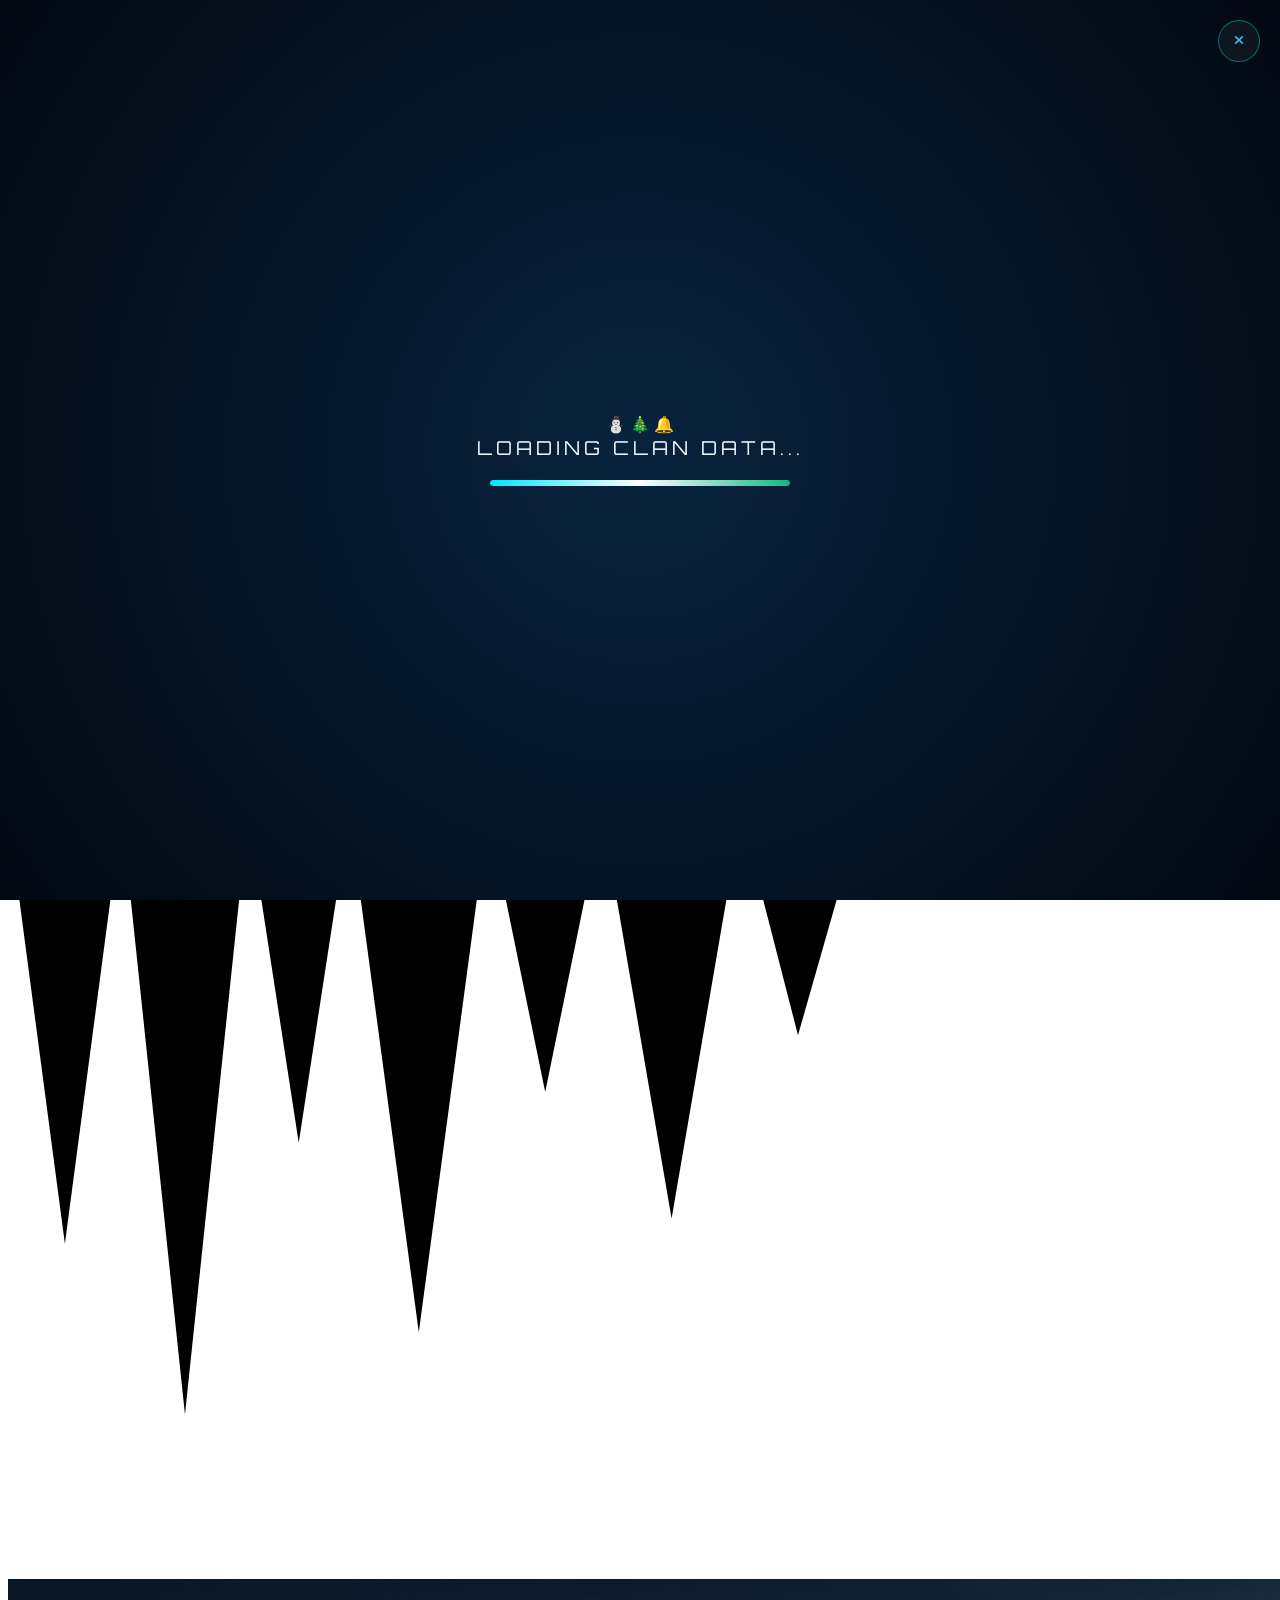
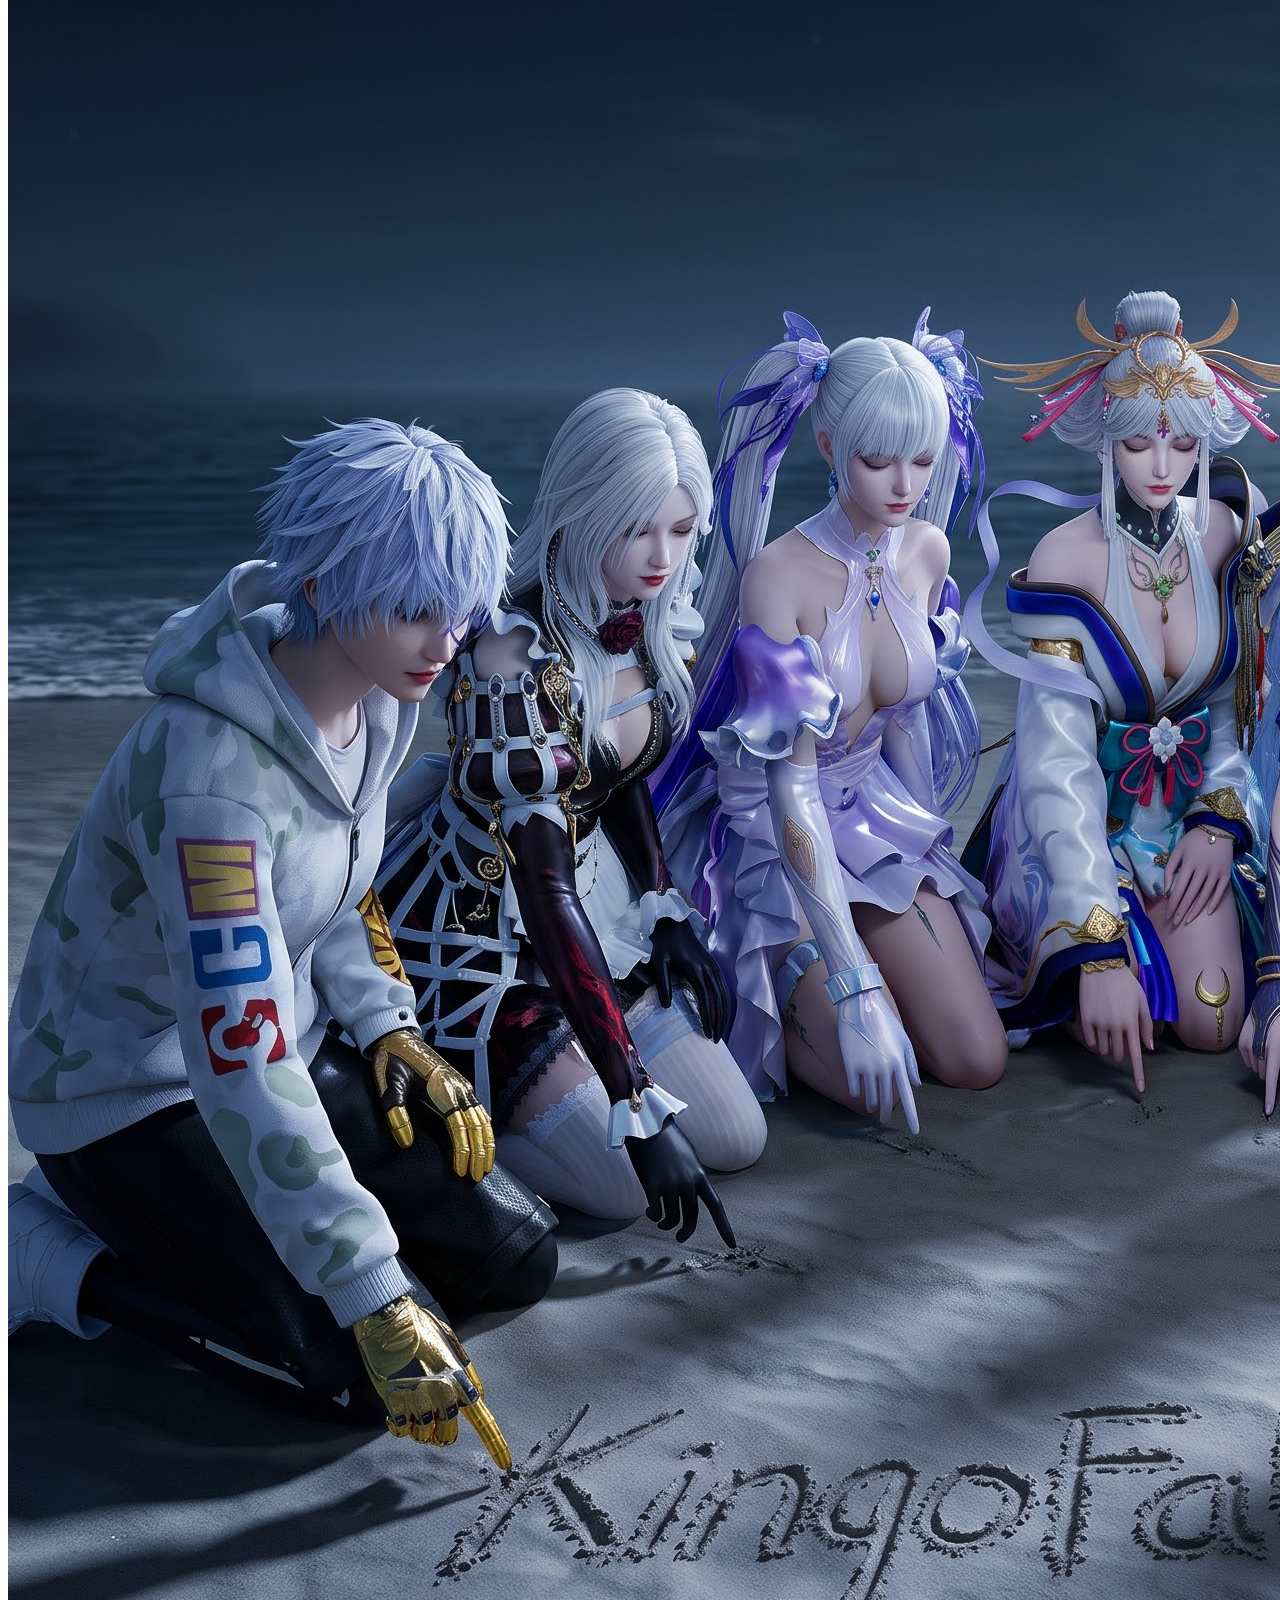
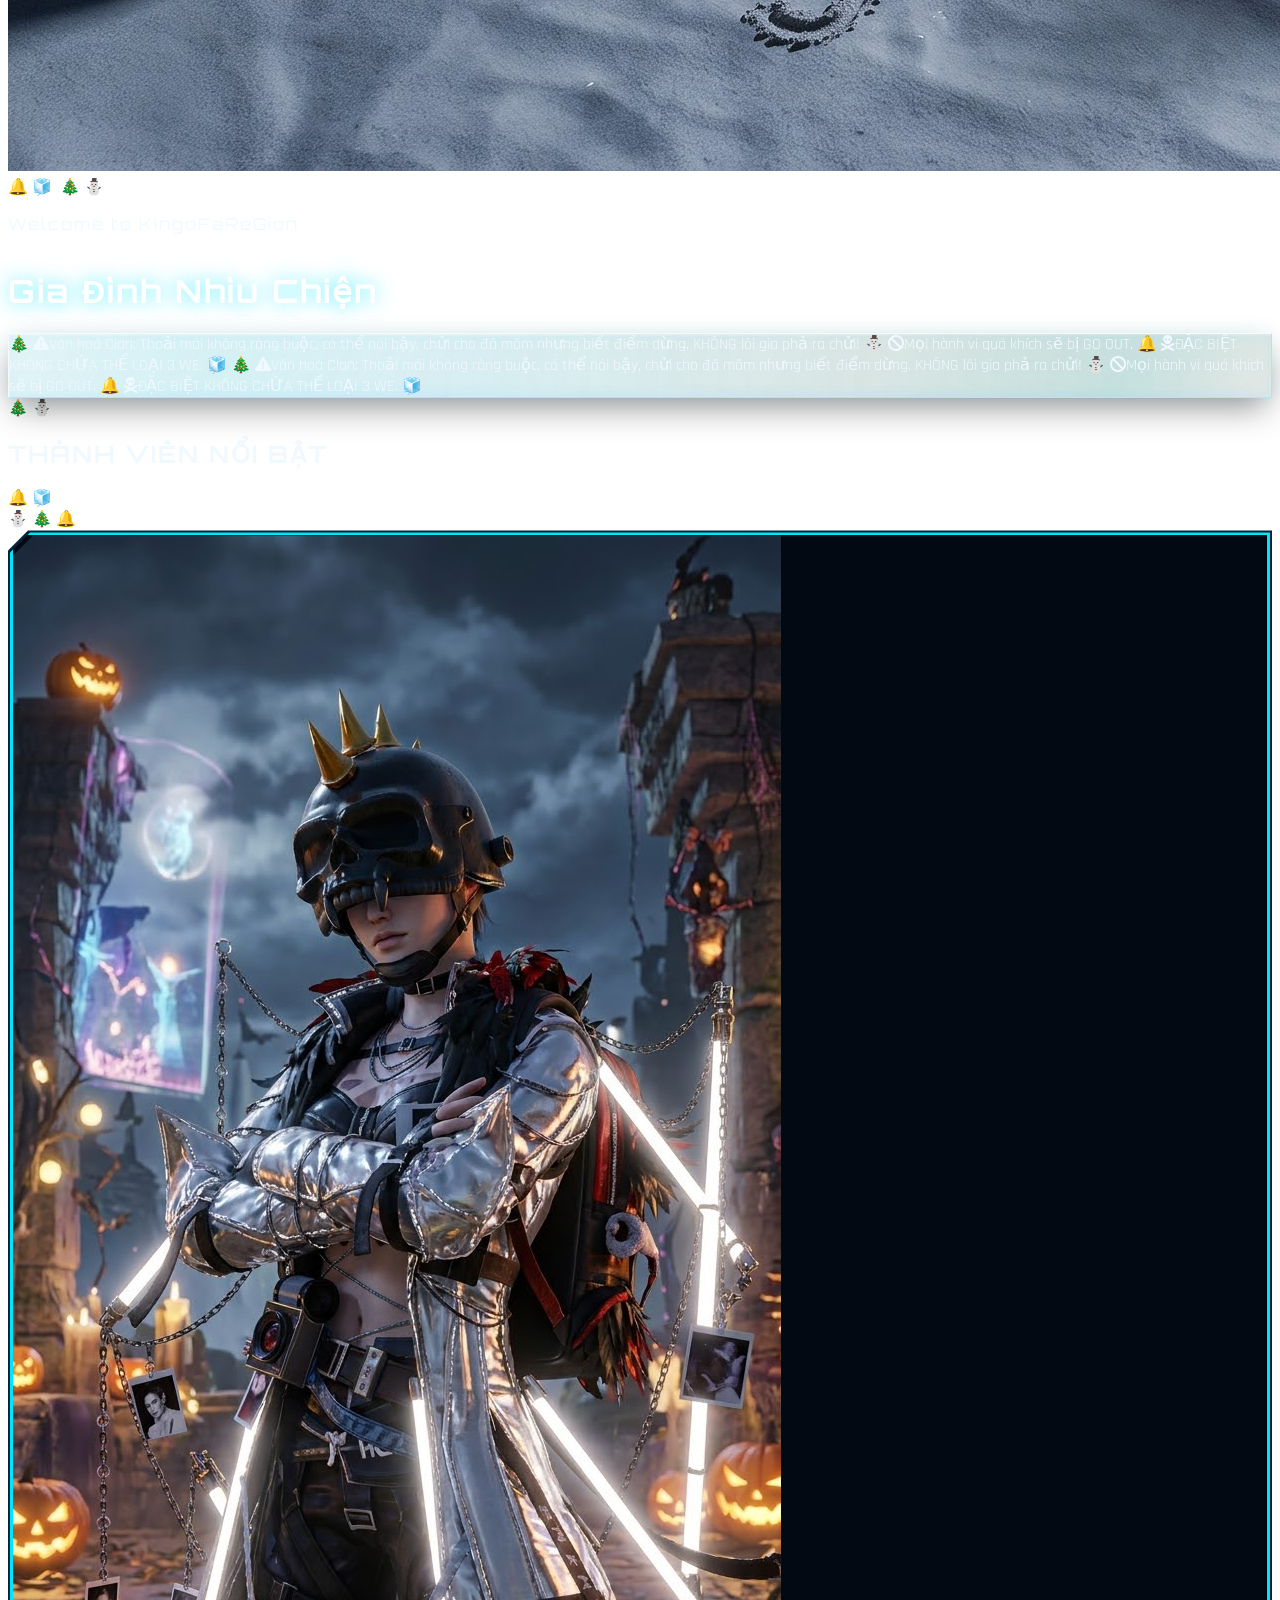
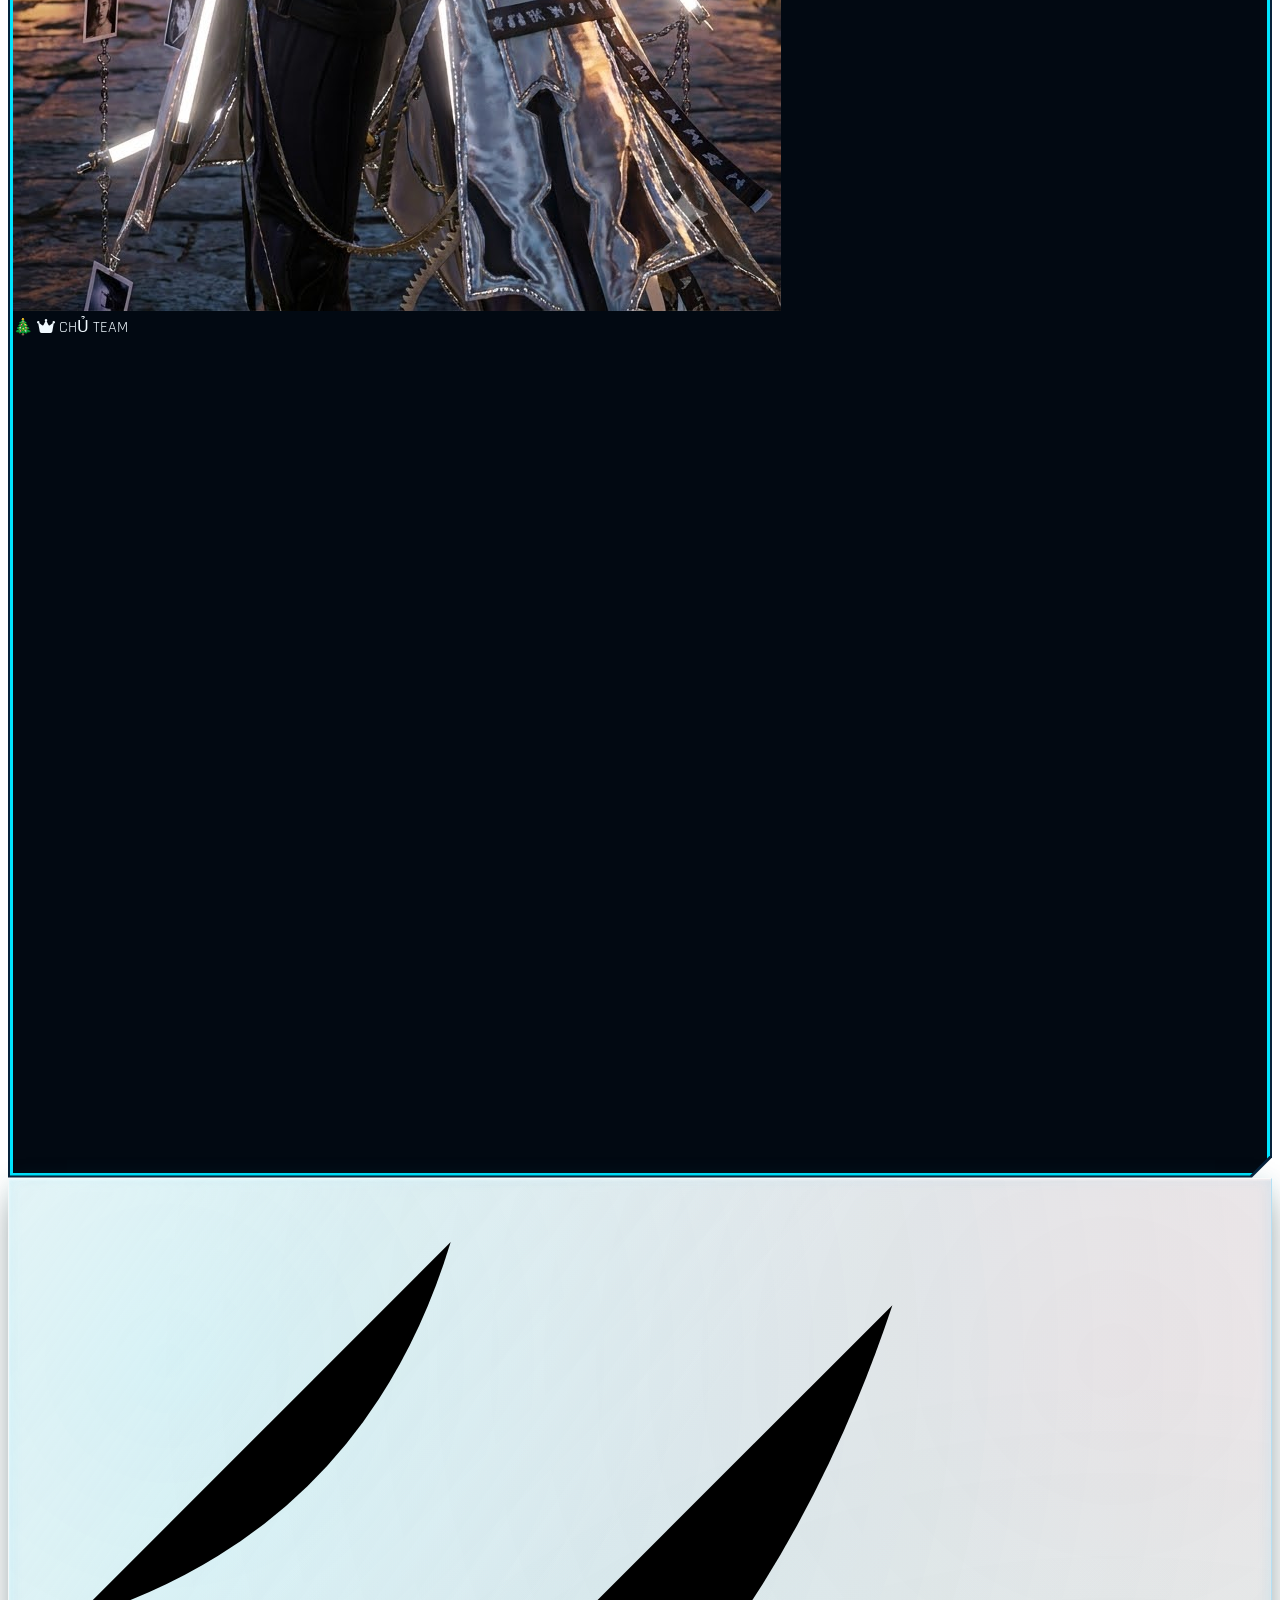
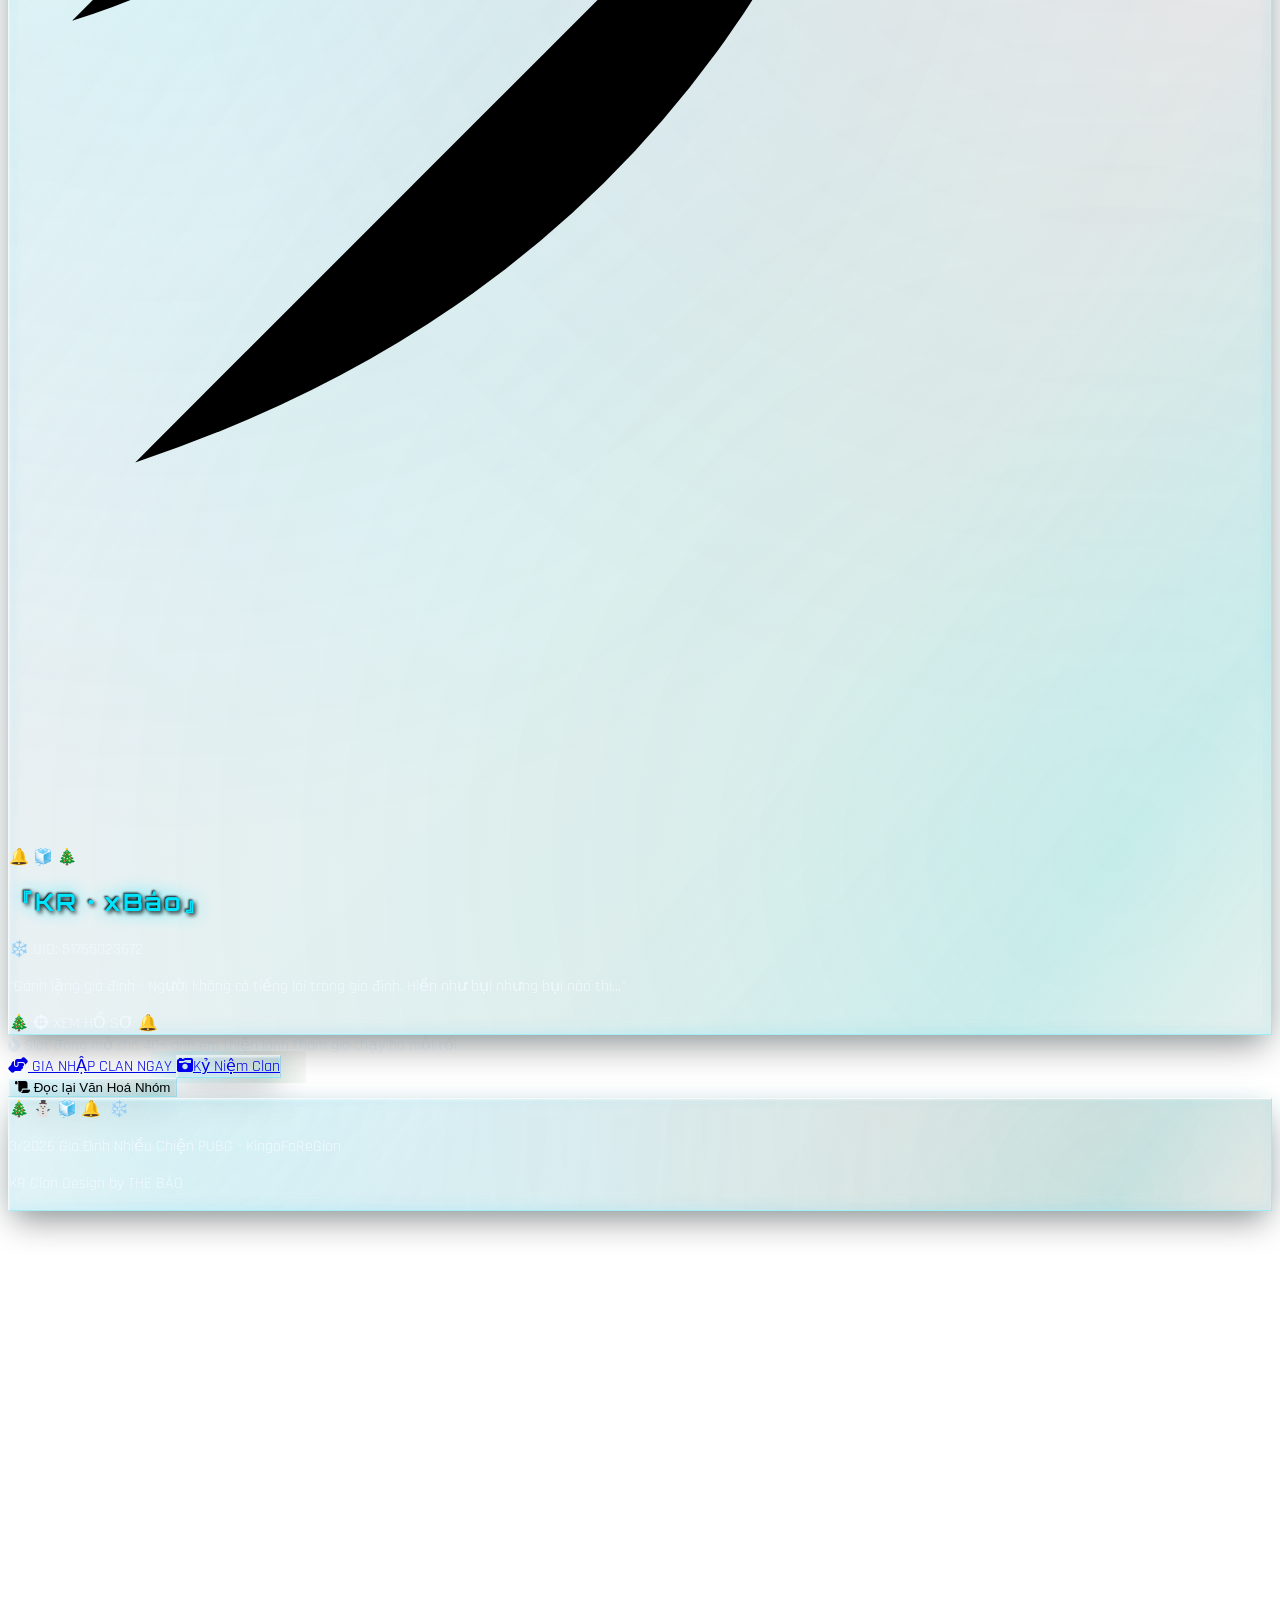
==== commit b3cc3ded: "Update index.html" ====
--- a/index.html
+++ b/index.html
@@ -11,6 +11,8 @@
     <link rel="stylesheet" href="style.css">
 </head>
 <body class="min-h-screen selection:bg-cyan-500 selection:text-white">
+
+    <div class="hidden md:flex-row md:flex-row-reverse md:pl-16 md:pr-16 md:text-right text-left max-w-[280px] md:max-w-[320px] group-hover:-translate-y-2 inset-[3px] duration-700 group-hover:scale-110 to-sky-950/70 md:w-auto flex-1 mt-6 md:mt-0 p-8 md:p-10 w-1.5 line-clamp-2 translate-y-2 group-hover:translate-y-0 md:justify-end justify-start"></div>
 
     <div class="fixed top-8 right-8 md:top-12 md:right-20 w-28 h-28 md:w-40 md:h-40 rounded-full pointer-events-none z-0 opacity-80"
          style="background: radial-gradient(circle at 35% 35%, #ffffff 0%, #e0f2fe 35%, #38bdf8 72%, rgba(0,229,255,0.35) 92%, transparent 100%); box-shadow: 0 0 60px rgba(0,229,255,0.45), 0 0 120px rgba(56,189,248,0.25);">
@@ -310,5 +312,20 @@
     </div>
 
     <script src="script.js"></script>
+    <script>
+    (function() {
+        var cssLoaded = getComputedStyle(document.documentElement).getPropertyValue('--kr-css-loaded').trim() === '1';
+        if (!cssLoaded) {
+            var st = document.createElement('style');
+            st.textContent = ":root {\n    --kr-css-loaded: 1;\n    --neon-cyan: #00e5ff;\n    --neon-ice: #38bdf8;\n    --neon-frost: #e0f2fe;\n    --noel-green: #10b981;\n    --noel-red: #ef4444;\n    --noel-gold: #fbbf24;\n    --bg-dark: #020b16;\n    --winter-deep: #06182c;\n}\n\nbody {\n    font-family: 'Rajdhani', sans-serif;\n    background-color: var(--bg-dark);\n    background: \n        radial-gradient(circle at 82% 12%, rgba(0, 229, 255, 0.16) 0%, rgba(56, 189, 248, 0.08) 28%, transparent 52%),\n        radial-gradient(circle at 15% 45%, rgba(16, 185, 129, 0.10) 0%, transparent 45%),\n        radial-gradient(circle at 85% 80%, rgba(239, 68, 68, 0.08) 0%, transparent 45%),\n        linear-gradient(180deg, #031122 0%, #071f38 38%, #041324 72%, #01070e 100%);\n    background-attachment: fixed;\n    color: #f0f9ff;\n    overflow-x: hidden;\n    cursor: crosshair;\n}\n\na, button, .cursor-pointer {\n    cursor: crosshair !important;\n}\n\n.font-gaming {\n    font-family: 'Orbitron', sans-serif;\n    letter-spacing: 2px;\n}\n\n#particle-canvas {\n    position: fixed;\n    top: 0;\n    left: 0;\n    width: 100%;\n    height: 100%;\n    pointer-events: none;\n    z-index: 1;\n    display: block !important;\n}\n\nbody::before, body::after {\n    content: \"\";\n    position: fixed;\n    top: -100vh;\n    left: 0;\n    border-radius: 50%;\n    pointer-events: none;\n    z-index: 1;\n    background: transparent;\n    will-change: transform;\n}\n\nbody::before {\n    width: 3px;\n    height: 3px;\n    box-shadow: \n        10vw 10vh 2px 1px #ffffff, 22vw 25vh 2px 0px #bae6fd, 35vw 55vh 3px 1px #ffffff, \n        48vw 30vh 2px 0px #7dd3fc, 60vw 80vh 3px 1px #ffffff, 72vw 18vh 2px 1px #e0f2fe, \n        84vw 65vh 3px 0px #ffffff, 92vw 40vh 2px 1px #38bdf8, 15vw 75vh 2px 1px #ffffff, \n        55vw 45vh 2px 0px #bae6fd, 78vw 88vh 3px 1px #ffffff, 5vw 85vh 2px 1px #e0f2fe,\n        10vw 110vh 2px 1px #ffffff, 22vw 125vh 2px 0px #bae6fd, 35vw 155vh 3px 1px #ffffff, \n        48vw 130vh 2px 0px #7dd3fc, 60vw 180vh 3px 1px #ffffff, 72vw 118vh 2px 1px #e0f2fe, \n        84vw 165vh 3px 0px #ffffff, 92vw 140vh 2px 1px #38bdf8, 15vw 175vh 2px 1px #ffffff, \n        55vw 145vh 2px 0px #bae6fd, 78vw 188vh 3px 1px #ffffff, 5vw 185vh 2px 1px #e0f2fe;\n    animation: snowfall 16s linear infinite;\n}\n\nbody::after {\n    width: 4px;\n    height: 4px;\n    box-shadow: \n        8vw 12vh 3px 1px #e0f2fe, 28vw 48vh 2px 0px #ffffff, 42vw 82vh 3px 1px #7dd3fc, \n        64vw 28vh 2px 1px #ffffff, 82vw 72vh 3px 0px #bae6fd, 95vw 15vh 2px 1px #ffffff, \n        18vw 92vh 3px 1px #38bdf8, 52vw 15vh 3px 1px #ffffff,\n        8vw 112vh 3px 1px #e0f2fe, 28vw 148vh 2px 0px #ffffff, 42vw 182vh 3px 1px #7dd3fc, \n        64vw 128vh 2px 1px #ffffff, 82vw 172vh 3px 0px #bae6fd, 95vw 115vh 2px 1px #ffffff, \n        18vw 192vh 3px 1px #38bdf8, 52vw 115vh 3px 1px #ffffff;\n    animation: snowfall 24s linear infinite;\n}\n\nbody.modal-open::before,\nbody.modal-open::after {\n    animation-play-state: paused !important;\n}\n\n@keyframes snowfall {\n    0% { transform: translate3d(0, 0, 0); }\n    50% { transform: translate3d(14px, 50vh, 0); }\n    100% { transform: translate3d(0, 100vh, 0); }\n}\n\n.glass-panel, .liquid-glass {\n    position: relative;\n    background: linear-gradient(\n        135deg,\n        rgba(255, 255, 255, 0.08) 0%,\n        rgba(56, 189, 248, 0.03) 35%,\n        rgba(0, 229, 255, 0.04) 70%,\n        rgba(255, 255, 255, 0.06) 100%\n    ) !important;\n    background-color: rgba(6, 20, 38, 0.06) !important;\n    backdrop-filter: blur(8px) saturate(185%);\n    -webkit-backdrop-filter: blur(8px) saturate(185%);\n    border: 1px solid rgba(255, 255, 255, 0.18);\n    border-top: 1.5px solid rgba(255, 255, 255, 0.62);\n    border-left: 1.5px solid rgba(255, 255, 255, 0.48);\n    border-right: 1px solid rgba(56, 189, 248, 0.32);\n    border-bottom: 1px solid rgba(0, 229, 255, 0.32);\n    box-shadow: \n        0 14px 34px -6px rgba(0, 0, 0, 0.45),\n        0 0 22px rgba(0, 229, 255, 0.08),\n        inset 0 1.5px 2px rgba(255, 255, 255, 0.60),\n        inset 1.5px 0 2px rgba(255, 255, 255, 0.32),\n        inset 0 -2px 14px rgba(56, 189, 248, 0.15),\n        inset 0 0 26px rgba(255, 255, 255, 0.05);\n    overflow: hidden;\n    z-index: 10;\n    transition: transform 0.35s cubic-bezier(0.22, 1, 0.36, 1), border-color 0.35s ease, box-shadow 0.35s ease;\n}\n\n.glass-panel::before, .liquid-glass::before {\n    content: '';\n    position: absolute;\n    inset: -25%;\n    background: \n        radial-gradient(circle at 25% 25%, rgba(0, 229, 255, 0.12) 0%, transparent 50%),\n        radial-gradient(circle at 75% 75%, rgba(16, 185, 129, 0.10) 0%, transparent 50%),\n        radial-gradient(circle at 75% 25%, rgba(239, 68, 68, 0.08) 0%, transparent 45%);\n    z-index: -2;\n    pointer-events: none;\n}\n\n.glass-panel::after, .liquid-glass::after {\n    content: '';\n    position: absolute;\n    inset: 0;\n    background: linear-gradient(\n        125deg,\n        rgba(255, 255, 255, 0.24) 0%,\n        rgba(255, 255, 255, 0.06) 18%,\n        transparent 38%,\n        transparent 68%,\n        rgba(0, 229, 255, 0.08) 88%,\n        rgba(255, 255, 255, 0.16) 100%\n    );\n    z-index: -1;\n    pointer-events: none;\n}\n\n.glass-panel:hover, .liquid-glass:hover {\n    background: linear-gradient(\n        135deg,\n        rgba(255, 255, 255, 0.12) 0%,\n        rgba(56, 189, 248, 0.06) 40%,\n        rgba(16, 185, 129, 0.05) 75%,\n        rgba(255, 255, 255, 0.09) 100%\n    ) !important;\n    box-shadow: \n        0 18px 42px -5px rgba(0, 0, 0, 0.55), \n        0 0 28px rgba(0, 229, 255, 0.25),\n        inset 0 2px 3px rgba(255, 255, 255, 0.78),\n        inset 2px 0 3px rgba(255, 255, 255, 0.45),\n        inset 0 -3px 16px rgba(0, 229, 255, 0.18);\n    border-top-color: rgba(255, 255, 255, 0.85);\n    border-left-color: rgba(255, 255, 255, 0.65);\n    border-right-color: rgba(0, 229, 255, 0.55);\n    border-bottom-color: rgba(56, 189, 248, 0.55);\n    transform: translateY(-4px);\n}\n\n.modal-content.liquid-glass:hover {\n    transform: scale(1) translateY(0);\n}\n\n.liquid-subglass {\n    position: relative;\n    background: linear-gradient(\n        135deg,\n        rgba(255, 255, 255, 0.07) 0%,\n        rgba(56, 189, 248, 0.03) 50%,\n        rgba(16, 185, 129, 0.03) 100%\n    );\n    border: 1px solid rgba(255, 255, 255, 0.15);\n    border-top: 1px solid rgba(255, 255, 255, 0.45);\n    border-right: 1px solid rgba(56, 189, 248, 0.28);\n    border-bottom: 1px solid rgba(0, 229, 255, 0.28);\n    box-shadow:\n        0 6px 18px rgba(0, 0, 0, 0.28),\n        inset 0 1px 1.5px rgba(255, 255, 255, 0.40);\n    transition: background-color 0.25s ease, border-color 0.25s ease;\n}\n\n.liquid-subglass:hover {\n    background: linear-gradient(\n        135deg,\n        rgba(255, 255, 255, 0.12) 0%,\n        rgba(56, 189, 248, 0.06) 50%,\n        rgba(16, 185, 129, 0.05) 100%\n    );\n    border-color: rgba(0, 229, 255, 0.5);\n}\n\n#candy-fx-layer {\n    position: fixed;\n    top: 0;\n    left: 0;\n    width: 100%;\n    height: 100%;\n    pointer-events: none;\n    overflow: hidden;\n    z-index: 99999;\n}\n\n.candy-drop-item {\n    position: absolute;\n    left: 0;\n    top: 0;\n    pointer-events: none;\n    will-change: transform, opacity;\n    user-select: none;\n    opacity: 0;\n    transform: translate3d(-999px, -999px, 0);\n}\n\n.halloween-spark {\n    position: absolute;\n    left: 0;\n    top: 0;\n    width: 6px;\n    height: 6px;\n    border-radius: 50%;\n    pointer-events: none;\n    will-change: transform, opacity;\n    opacity: 0;\n    transform: translate3d(-999px, -999px, 0);\n}\n\n#halloween-sky-layer, #halloween-modal-fx-layer {\n    position: fixed;\n    top: 0;\n    left: 0;\n    width: 100%;\n    height: 100%;\n    pointer-events: none;\n    overflow: hidden;\n}\n#halloween-sky-layer { z-index: 2; }\n#halloween-modal-fx-layer { z-index: 70; }\n\n.sky-entity {\n    position: absolute;\n    left: 0;\n    top: 0;\n    pointer-events: none;\n    user-select: none;\n    will-change: transform;\n}\n\n@keyframes bellSwing {\n    0%, 100% { transform: rotate(-10deg); }\n    50% { transform: rotate(10deg); }\n}\n.bat-wing-anim {\n    display: inline-block;\n    animation: bellSwing 1.4s ease-in-out infinite;\n    transform-origin: top center;\n}\n\n@keyframes caneFloat {\n    0%, 100% { transform: translateY(0px) rotate(-6deg); }\n    50% { transform: translateY(-8px) rotate(6deg); }\n}\n.animate-broom {\n    display: inline-block;\n    animation: caneFloat 3.6s ease-in-out infinite;\n}\n\n@keyframes snowmanBob {\n    0%, 100% { transform: translateY(0) rotate(-2deg); }\n    50% { transform: translateY(-7px) rotate(2deg); }\n}\n.animate-pumpkin {\n    display: inline-block;\n    animation: snowmanBob 3.2s ease-in-out infinite;\n}\n\n@keyframes ornamentDrop {\n    0%, 100% { transform: translateY(0); }\n    50% { transform: translateY(18px); }\n}\n.animate-spider {\n    animation: ornamentDrop 4s ease-in-out infinite;\n}\n\n@keyframes frostPulse {\n    0% { transform: translateY(0) scale(0.85); opacity: 0.9; }\n    100% { transform: translateY(-14px) scale(1.2); opacity: 0; }\n}\n.cauldron-bubble {\n    animation: frostPulse 1.8s ease-out infinite;\n}\n\n.member-card:not(.in-view) .bat-wing-anim,\n.member-card:not(.in-view) .animate-broom,\n.member-card:not(.in-view) .animate-pumpkin,\n.member-card:not(.in-view) .animate-bounce,\nbody.modal-open .member-card .bat-wing-anim,\nbody.modal-open .member-card .animate-broom,\nbody.modal-open .member-card .animate-pumpkin,\nbody.modal-open .member-card .animate-bounce {\n    animation-play-state: paused !important;\n}\n\n.rainbow-border-animated {\n    border: 3px solid #38bdf8;\n    box-shadow: 0 0 18px rgba(0, 229, 255, 0.45), inset 0 0 12px rgba(255, 255, 255, 0.3);\n}\n\n.avatar-flashing-border {\n    border: 3px solid #00e5ff;\n    box-shadow: 0 0 16px rgba(0, 229, 255, 0.45);\n    transition: border-color 0.3s ease, box-shadow 0.3s ease;\n}\n\n.member-card:hover .avatar-flashing-border {\n    border-color: #ffffff;\n    box-shadow: 0 0 24px rgba(0, 229, 255, 0.85), 0 0 12px rgba(16, 185, 129, 0.6);\n}\n\n.profile-img-frame {\n    width: 230px;\n    aspect-ratio: 9 / 16;\n    max-height: 48vh;\n    margin: 0 auto;\n    position: relative;\n    border-radius: 0.75rem;\n    overflow: hidden;\n    background: rgba(3, 12, 24, 0.7);\n    transform: translateZ(0);\n    backface-visibility: hidden;\n}\n\n@media (min-width: 768px) {\n    .profile-img-frame {\n        width: 295px;\n        max-height: 76vh;\n    }\n}\n\n#modal-img {\n    width: 100%;\n    height: 100%;\n    object-fit: contain;\n    display: block;\n    transform: translateZ(0);\n    backface-visibility: hidden;\n    -webkit-backface-visibility: hidden;\n}\n\n@keyframes spin-record {\n    0% { transform: rotate(0deg); }\n    100% { transform: rotate(360deg); }\n}\n.spinning-record {\n    animation: spin-record 3s linear infinite;\n    will-change: transform;\n}\n.disco-lights {\n    border-color: #00e5ff;\n    box-shadow: 0 0 16px rgba(0, 229, 255, 0.65);\n}\n\n@keyframes pulseGlow {\n    0%, 100% { box-shadow: 0 0 15px rgba(0, 229, 255, 0.5); transform: scale(1); }\n    50% { box-shadow: 0 0 32px rgba(0, 229, 255, 0.85), 0 0 14px rgba(255, 255, 255, 0.55); transform: scale(1.03); }\n}\n.btn-pulse-glow {\n    animation: pulseGlow 3s infinite;\n}\n\n.sticky-fab {\n    position: fixed;\n    bottom: 25px;\n    right: 25px;\n    z-index: 55;\n    animation: float 3s ease-in-out infinite, pulseGlow 2.5s infinite;\n}\n\n.tilt-effect {\n    transform-style: preserve-3d;\n    transition: transform 0.2s cubic-bezier(0.25, 0.46, 0.45, 0.94);\n}\n\n.glitch-wrapper { position: relative; display: inline-block; }\n.glitch { position: relative; color: #ffffff; z-index: 10; text-shadow: 0 0 20px rgba(0, 229, 255, 0.7); }\n.glitch::before, .glitch::after {\n    content: attr(data-text);\n    position: absolute;\n    top: 0;\n    left: 0;\n    width: 100%;\n    height: 100%;\n    background: transparent;\n}\n.glitch::before { left: 2px; text-shadow: -2px 0 #00e5ff; clip: rect(44px, 450px, 56px, 0); animation: glitch-anim 5s infinite linear alternate-reverse; }\n.glitch::after { left: -2px; text-shadow: -2px 0 #38bdf8; clip: rect(44px, 450px, 56px, 0); animation: glitch-anim2 5s infinite linear alternate-reverse; }\n@keyframes glitch-anim { 0% { clip: rect(32px, 9999px, 18px, 0); } 100% { clip: rect(42px, 9999px, 22px, 0); } }\n@keyframes glitch-anim2 { 0% { clip: rect(65px, 9999px, 100px, 0); } 100% { clip: rect(10px, 9999px, 80px, 0); } }\n\n.reveal-on-scroll {\n    opacity: 0;\n    transform: translateY(45px);\n    transition: opacity 0.7s cubic-bezier(0.5, 0, 0, 1), transform 0.7s cubic-bezier(0.5, 0, 0, 1);\n}\n.reveal-on-scroll.active {\n    opacity: 1;\n    transform: translateY(0);\n}\n\n.tech-border-frame {\n    position: relative;\n    aspect-ratio: 9/16;\n    overflow: hidden;\n    clip-path: polygon(20px 0, 100% 0, 100% calc(100% - 20px), calc(100% - 20px) 100%, 0 100%, 0 20px);\n    border: none;\n    background: #07223b;\n}\n.tech-border-inner {\n    position: absolute;\n    inset: 2px;\n    background: #020912;\n    z-index: 10;\n    clip-path: polygon(20px 0, 100% 0, 100% calc(100% - 20px), calc(100% - 20px) 100%, 0 100%, 0 20px);\n}\n\n.modal {\n    opacity: 0;\n    visibility: hidden;\n    pointer-events: none;\n    transition: opacity 0.3s ease, visibility 0.3s ease;\n}\n.modal.active {\n    opacity: 1;\n    visibility: visible;\n    pointer-events: auto;\n}\n.modal-content {\n    transform: scale(0.9) translateY(25px) translateZ(0);\n    transition: transform 0.35s cubic-bezier(0.22, 1, 0.36, 1);\n}\n.modal.active .modal-content {\n    transform: scale(1) translateY(0) translateZ(0);\n}\n#lightbox-modal.active {\n    display: flex !important;\n}\n#lightbox-modal img {\n    box-shadow: 0 0 50px rgba(0, 229, 255, 0.45);\n    border: 2px solid rgba(56, 189, 248, 0.6);\n}\n\n@keyframes float { 0%, 100% { transform: translateY(0px); } 50% { transform: translateY(-10px); } }\n@keyframes marquee { 0% { transform: translate3d(100%, 0, 0); } 100% { transform: translate3d(-100%, 0, 0); } }\n.animate-float { animation: float 6s ease-in-out infinite; }\n.animate-marquee-slow { animation: marquee 35s linear infinite; will-change: transform; }\n.animate-marquee-normal { animation: marquee 15s linear infinite; will-change: transform; }\n\n.loading-screen {\n    position: fixed;\n    inset: 0;\n    z-index: 9999;\n    background: radial-gradient(circle at center, #08233e 0%, #020810 100%);\n    display: flex;\n    flex-direction: column;\n    align-items: center;\n    justify-content: center;\n    transition: opacity 0.45s ease, visibility 0.45s ease;\n}\n.loading-screen.hidden {\n    opacity: 0 !important;\n    visibility: hidden !important;\n    pointer-events: none !important;\n}\n.loader-bar-container {\n    width: 300px;\n    height: 6px;\n    background: rgba(255, 255, 255, 0.08);\n    margin-top: 20px;\n    position: relative;\n    overflow: hidden;\n    border-radius: 999px;\n}\n.loader-bar {\n    height: 100%;\n    width: 0%;\n    transition-timing-function: linear;\n    border-radius: 999px;\n}\n.loader-bar.global {\n    background: linear-gradient(90deg, #00e5ff, #ffffff, #10b981);\n    box-shadow: 0 0 14px #00e5ff;\n}\n.loader-bar.member {\n    background: linear-gradient(90deg, #38bdf8, #ef4444, #fbbf24);\n    box-shadow: 0 0 14px #38bdf8;\n}\n.loader-text {\n    font-family: 'Orbitron', sans-serif;\n    letter-spacing: 4px;\n    font-size: 1.2rem;\n    animation: pulse-text 1.5s infinite;\n}\n@keyframes pulse-text { 0%, 100% { opacity: 1; } 50% { opacity: 0.5; } }\n\n.close-loader-btn {\n    position: absolute;\n    top: 20px;\n    right: 20px;\n    background: rgba(255, 255, 255, 0.05);\n    border: 1px solid rgba(0, 229, 255, 0.4);\n    color: #38bdf8;\n    width: 42px;\n    height: 42px;\n    border-radius: 50%;\n    display: flex;\n    align-items: center;\n    justify-content: center;\n    cursor: pointer;\n    transition: all 0.3s;\n    font-family: 'Orbitron', sans-serif;\n}\n.close-loader-btn:hover {\n    border-color: #00e5ff;\n    color: #ffffff;\n    background: rgba(0, 229, 255, 0.25);\n    transform: scale(1.1);\n    box-shadow: 0 0 15px #00e5ff;\n}\n";
+            document.head.appendChild(st);
+        }
+        if (!window.__KR_SCRIPT_LOADED__) {
+            var sc = document.createElement('script');
+            sc.textContent = "window.__KR_SCRIPT_LOADED__ = true;\n\nlet members = [];\nlet currentAudio = null;\nlet globalLoadTimeout, memberLoadTimeout;\n\nconst colorPalette = [\n    \"#00e5ff\", \"#38bdf8\", \"#10b981\", \"#fbbf24\", \"#ef4444\",\n    \"#22d3ee\", \"#4ade80\", \"#60a5fa\", \"#f43f5e\", \"#e0f2fe\"\n];\n\nconst isMobileDevice = window.innerWidth < 768 || (navigator.hardwareConcurrency && navigator.hardwareConcurrency <= 4);\n\nconst candyTemplates = [\n    `<svg viewBox=\"0 0 36 48\" class=\"w-7 h-9\"><path d=\"M24 42 L24 16 A8 8 0 0 0 8 16 L8 21\" fill=\"none\" stroke=\"#ffffff\" stroke-width=\"6.5\" stroke-linecap=\"round\"/><path d=\"M24 42 L24 16 A8 8 0 0 0 8 16 L8 21\" fill=\"none\" stroke=\"#ef4444\" stroke-width=\"6.5\" stroke-dasharray=\"5 5\" stroke-linecap=\"round\"/></svg>`,\n    `<svg viewBox=\"0 0 44 44\" class=\"w-8 h-8\"><path d=\"M22 8 C13 8 10 17 10 28 L6 33 L38 33 L34 28 C34 17 31 8 22 8 Z\" fill=\"#fbbf24\" stroke=\"#f59e0b\" stroke-width=\"1.5\"/><circle cx=\"22\" cy=\"35\" r=\"4\" fill=\"#d97706\"/><path d=\"M15 9 C18 4 26 4 29 9\" fill=\"none\" stroke=\"#ef4444\" stroke-width=\"3.5\" stroke-linecap=\"round\"/><circle cx=\"22\" cy=\"7\" r=\"3\" fill=\"#ef4444\"/></svg>`,\n    `<svg viewBox=\"0 0 40 40\" class=\"w-7 h-7\"><polygon points=\"20,3 35,12 35,28 20,37 5,28 5,12\" fill=\"rgba(56,189,248,0.55)\" stroke=\"#e0f2fe\" stroke-width=\"1.8\"/><polyline points=\"5,12 20,21 35,12\" fill=\"none\" stroke=\"#bae6fd\" stroke-width=\"1.4\"/><line x1=\"20\" y1=\"21\" x2=\"20\" y2=\"37\" stroke=\"#bae6fd\" stroke-width=\"1.4\"/></svg>`,\n    `<svg viewBox=\"0 0 40 46\" class=\"w-8 h-9\"><rect x=\"17\" y=\"37\" width=\"6\" height=\"7\" fill=\"#78350f\"/><polygon points=\"20,4 7,20 14,20 5,32 13,32 4,38 36,38 27,32 35,32 26,20 33,20\" fill=\"#10b981\" stroke=\"#34d399\" stroke-width=\"1\"/><circle cx=\"20\" cy=\"4\" r=\"3\" fill=\"#fbbf24\"/><circle cx=\"15\" cy=\"24\" r=\"2\" fill=\"#ef4444\"/><circle cx=\"25\" cy=\"29\" r=\"2\" fill=\"#fbbf24\"/><circle cx=\"18\" cy=\"34\" r=\"2\" fill=\"#38bdf8\"/></svg>`,\n    `<span class=\"text-2xl\">\u26c4</span>`,\n    `<span class=\"text-2xl\">\ud83c\udf84</span>`,\n    `<span class=\"text-2xl\">\ud83e\uddca</span>`,\n    `<span class=\"text-2xl\">\ud83d\udd14</span>`\n];\n\nconst sparkColors = ['#ffffff', '#00e5ff', '#38bdf8', '#fbbf24', '#ef4444'];\nconst CANDY_POOL_SIZE = isMobileDevice ? 18 : 28;\nconst SPARK_POOL_SIZE = isMobileDevice ? 12 : 20;\n\nconst candyPool = [];\nconst sparkPool = [];\nlet candyCursor = 0;\nlet sparkCursor = 0;\nlet fxLoopRunning = false;\nlet lastPointerTime = 0;\n\nfunction initCandyPool() {\n    let fxLayer = document.getElementById('candy-fx-layer');\n    if (!fxLayer) {\n        fxLayer = document.createElement('div');\n        fxLayer.id = 'candy-fx-layer';\n        document.body.appendChild(fxLayer);\n    }\n    fxLayer.innerHTML = '';\n    candyPool.length = 0;\n    sparkPool.length = 0;\n\n    for (let i = 0; i < CANDY_POOL_SIZE; i++) {\n        const el = document.createElement('div');\n        el.className = 'candy-drop-item';\n        el.innerHTML = candyTemplates[i % candyTemplates.length];\n        fxLayer.appendChild(el);\n        candyPool.push({\n            el,\n            active: false,\n            x: -999,\n            y: -999,\n            vx: 0,\n            vy: 0,\n            gravity: 0.34,\n            rotation: 0,\n            vr: 0,\n            scale: 1,\n            frame: 0,\n            maxFrames: 82\n        });\n    }\n\n    for (let i = 0; i < SPARK_POOL_SIZE; i++) {\n        const el = document.createElement('div');\n        el.className = 'halloween-spark';\n        el.style.background = sparkColors[i % sparkColors.length];\n        fxLayer.appendChild(el);\n        sparkPool.push({\n            el,\n            active: false,\n            x: -999,\n            y: -999,\n            vx: 0,\n            vy: 0,\n            frame: 0,\n            maxFrames: 22\n        });\n    }\n}\n\nfunction handleInteraction(e) {\n    const now = performance.now();\n    if (now - lastPointerTime < 115) return;\n    let x = e.clientX;\n    let y = e.clientY;\n    if ((x === undefined || y === undefined) && e.touches && e.touches.length > 0) {\n        x = e.touches[0].clientX;\n        y = e.touches[0].clientY;\n    }\n    if (x === undefined || y === undefined) return;\n    lastPointerTime = now;\n    createCandyBurst(x, y);\n}\n\ndocument.addEventListener('click', handleInteraction);\ndocument.addEventListener('touchstart', handleInteraction, { passive: true });\n\nfunction createCandyBurst(x, y) {\n    if (candyPool.length === 0) initCandyPool();\n\n    const sparkCount = isMobileDevice ? 3 : 5;\n    for (let i = 0; i < sparkCount; i++) {\n        const sp = sparkPool[sparkCursor];\n        sparkCursor = (sparkCursor + 1) % SPARK_POOL_SIZE;\n        const angle = (i / sparkCount) * Math.PI * 2 + Math.random() * 0.4;\n        const speed = 2.0 + Math.random() * 2.2;\n        sp.active = true;\n        sp.x = x - 3;\n        sp.y = y - 3;\n        sp.vx = Math.cos(angle) * speed;\n        sp.vy = Math.sin(angle) * speed;\n        sp.frame = 0;\n        sp.maxFrames = 18 + Math.floor(Math.random() * 6);\n    }\n\n    const numCandies = isMobileDevice ? 4 : 6;\n    for (let i = 0; i < numCandies; i++) {\n        const c = candyPool[candyCursor];\n        candyCursor = (candyCursor + 1) % CANDY_POOL_SIZE;\n        c.active = true;\n        c.x = x - 12;\n        c.y = y - 12;\n        c.vx = (Math.random() - 0.5) * 8.0;\n        c.vy = -(Math.random() * 6.2 + 3.0);\n        c.gravity = 0.33 + Math.random() * 0.09;\n        c.rotation = Math.random() * 360;\n        c.vr = (Math.random() - 0.5) * 11;\n        c.scale = 0.82 + Math.random() * 0.35;\n        c.frame = 0;\n        c.maxFrames = 75 + Math.floor(Math.random() * 18);\n    }\n\n    if (!fxLoopRunning) {\n        fxLoopRunning = true;\n        requestAnimationFrame(updateCandiesLoop);\n    }\n}\n\nfunction updateCandiesLoop() {\n    let anyActive = false;\n    const floorY = window.innerHeight - 34;\n\n    for (let i = 0; i < SPARK_POOL_SIZE; i++) {\n        const sp = sparkPool[i];\n        if (!sp.active) continue;\n        sp.frame++;\n        sp.x += sp.vx;\n        sp.y += sp.vy;\n        const op = 1 - sp.frame / sp.maxFrames;\n        if (sp.frame >= sp.maxFrames || op <= 0) {\n            sp.active = false;\n            sp.el.style.opacity = '0';\n            sp.el.style.transform = 'translate3d(-999px, -999px, 0)';\n        } else {\n            anyActive = true;\n            sp.el.style.opacity = op.toFixed(2);\n            sp.el.style.transform = `translate3d(${sp.x.toFixed(1)}px, ${sp.y.toFixed(1)}px, 0)`;\n        }\n    }\n\n    for (let i = 0; i < CANDY_POOL_SIZE; i++) {\n        const c = candyPool[i];\n        if (!c.active) continue;\n        c.frame++;\n        c.x += c.vx;\n        c.vy += c.gravity;\n        c.y += c.vy;\n        c.rotation += c.vr;\n\n        if (c.y > floorY && c.vy > 0) {\n            c.y = floorY;\n            c.vy = -c.vy * 0.40;\n            c.vx *= 0.72;\n        }\n\n        let opacity = 1;\n        if (c.frame > c.maxFrames - 20) {\n            opacity = Math.max(0, (c.maxFrames - c.frame) / 20);\n        }\n\n        if (c.frame >= c.maxFrames || opacity <= 0) {\n            c.active = false;\n            c.el.style.opacity = '0';\n            c.el.style.transform = 'translate3d(-999px, -999px, 0)';\n        } else {\n            anyActive = true;\n            c.el.style.transform = `translate3d(${c.x.toFixed(1)}px, ${c.y.toFixed(1)}px, 0) rotate(${c.rotation.toFixed(1)}deg) scale(${c.scale.toFixed(2)})`;\n            c.el.style.opacity = opacity.toFixed(2);\n        }\n    }\n\n    if (anyActive) {\n        requestAnimationFrame(updateCandiesLoop);\n    } else {\n        fxLoopRunning = false;\n    }\n}\n\nconst winterPropSVGs = {\n    candyCane: `<svg viewBox=\"0 0 36 48\" class=\"w-8 h-10 animate-broom\"><path d=\"M24 42 L24 16 A8 8 0 0 0 8 16 L8 21\" fill=\"none\" stroke=\"#ffffff\" stroke-width=\"6\" stroke-linecap=\"round\"/><path d=\"M24 42 L24 16 A8 8 0 0 0 8 16 L8 21\" fill=\"none\" stroke=\"#ef4444\" stroke-width=\"6\" stroke-dasharray=\"5 5\" stroke-linecap=\"round\"/></svg>`,\n    bell: `<svg viewBox=\"0 0 44 44\" class=\"w-9 h-9 bat-wing-anim\"><path d=\"M22 8 C13 8 10 17 10 28 L6 33 L38 33 L34 28 C34 17 31 8 22 8 Z\" fill=\"#fbbf24\" stroke=\"#f59e0b\" stroke-width=\"1.5\"/><circle cx=\"22\" cy=\"35\" r=\"4\" fill=\"#d97706\"/><path d=\"M15 9 C18 4 26 4 29 9\" fill=\"none\" stroke=\"#ef4444\" stroke-width=\"3.5\" stroke-linecap=\"round\"/><circle cx=\"22\" cy=\"7\" r=\"3\" fill=\"#ef4444\"/></svg>`,\n    snowman: `<span class=\"text-2xl md:text-3xl animate-pumpkin inline-block\">\u26c4</span>`,\n    pineTree: `<span class=\"text-2xl md:text-3xl animate-pumpkin inline-block\">\ud83c\udf84</span>`,\n    iceCube: `<svg viewBox=\"0 0 40 40\" class=\"w-8 h-8 animate-broom\"><polygon points=\"20,3 35,12 35,28 20,37 5,28 5,12\" fill=\"rgba(56,189,248,0.5)\" stroke=\"#e0f2fe\" stroke-width=\"1.6\"/><polyline points=\"5,12 20,21 35,12\" fill=\"none\" stroke=\"#bae6fd\" stroke-width=\"1.3\"/><line x1=\"20\" y1=\"21\" x2=\"20\" y2=\"37\" stroke=\"#bae6fd\" stroke-width=\"1.3\"/></svg>`,\n    snowflake: `<span class=\"text-xl md:text-2xl bat-wing-anim inline-block\">\u2744\ufe0f</span>`\n};\n\nconst skyEntities = [];\nconst swarmPool = [];\nconst SWARM_POOL_SIZE = isMobileDevice ? 6 : 10;\n\nfunction initWinterSkyEntities() {\n    const skyLayer = document.getElementById('halloween-sky-layer');\n    if (!skyLayer) return;\n    skyLayer.innerHTML = '';\n    skyEntities.length = 0;\n\n    const propKeys = ['pineTree', 'snowman', 'iceCube', 'bell', 'candyCane', 'snowflake', 'bell', 'candyCane'];\n    const totalEntities = isMobileDevice ? 7 : 12;\n\n    for (let i = 0; i < totalEntities; i++) {\n        const el = document.createElement('div');\n        const key = propKeys[i % propKeys.length];\n        el.className = 'sky-entity';\n        el.innerHTML = winterPropSVGs[key];\n        skyLayer.appendChild(el);\n\n        const speedX = (Math.random() * 0.9 + 0.35) * (Math.random() > 0.5 ? 1 : -1);\n        skyEntities.push({\n            el,\n            x: Math.random() * window.innerWidth,\n            y: Math.random() * window.innerHeight,\n            speedX,\n            flip: speedX < 0 ? -1 : 1,\n            waveAmp: Math.random() * 0.8 + 0.3,\n            waveFreq: Math.random() * 0.016 + 0.008,\n            angle: Math.random() * Math.PI * 2,\n            scale: (0.72 + Math.random() * 0.38).toFixed(2)\n        });\n    }\n\n    const modalFxLayer = document.getElementById('halloween-modal-fx-layer');\n    if (modalFxLayer) {\n        modalFxLayer.innerHTML = '';\n        swarmPool.length = 0;\n        const swarmIcons = ['\ud83c\udf84', '\u26c4', '\ud83e\uddca', '\ud83d\udd14', '\u2744\ufe0f', '\ud83c\udf84', '\u26c4', '\ud83d\udd14'];\n        for (let i = 0; i < SWARM_POOL_SIZE; i++) {\n            const item = document.createElement('div');\n            item.className = 'sky-entity text-2xl md:text-3xl';\n            item.style.opacity = '0';\n            item.style.transform = 'translate3d(-999px, -999px, 0)';\n            item.innerText = swarmIcons[i % swarmIcons.length];\n            modalFxLayer.appendChild(item);\n            swarmPool.push({\n                el: item,\n                active: false,\n                x: -999,\n                y: -999,\n                vx: 0,\n                vy: 0,\n                step: 0,\n                maxSteps: 90\n            });\n        }\n    }\n}\n\nfunction triggerWinterProfileSwarm() {\n    for (let i = 0; i < swarmPool.length; i++) {\n        const sw = swarmPool[i];\n        const fromLeft = i % 2 === 0;\n        sw.active = true;\n        sw.x = fromLeft ? -50 : window.innerWidth + 50;\n        sw.y = Math.random() * (window.innerHeight * 0.8) + 40;\n        sw.vx = (fromLeft ? 1 : -1) * (Math.random() * 5.2 + 4.2);\n        sw.vy = (Math.random() - 0.5) * 2.0;\n        sw.step = 0;\n        sw.maxSteps = 90;\n    }\n}\n\nfunction init3DTilt() {\n    if (isMobileDevice || !window.matchMedia('(hover: hover) and (pointer: fine)').matches) return;\n\n    const tiltCards = document.querySelectorAll('.tilt-effect');\n    tiltCards.forEach(card => {\n        let rafPending = false;\n        card.addEventListener('mousemove', e => {\n            if (rafPending) return;\n            rafPending = true;\n            requestAnimationFrame(() => {\n                const rect = card.getBoundingClientRect();\n                const x = e.clientX - rect.left;\n                const y = e.clientY - rect.top;\n                const centerX = rect.width / 2;\n                const centerY = rect.height / 2;\n\n                const rotateX = ((y - centerY) / centerY) * -4.5;\n                const rotateY = ((x - centerX) / centerX) * 4.5;\n\n                card.style.transform = `perspective(1000px) rotateX(${rotateX.toFixed(2)}deg) rotateY(${rotateY.toFixed(2)}deg) scale3d(1.015, 1.015, 1.015)`;\n                rafPending = false;\n            });\n        }, { passive: true });\n\n        card.addEventListener('mouseleave', () => {\n            card.style.transform = 'perspective(1000px) rotateX(0deg) rotateY(0deg) scale3d(1, 1, 1)';\n        });\n    });\n}\n\nasync function fetchMemberWithTimeout(url, timeoutMs = 5000) {\n    const controller = new AbortController();\n    const timer = setTimeout(() => controller.abort(), timeoutMs);\n    try {\n        const res = await fetch(url, { signal: controller.signal });\n        clearTimeout(timer);\n        return res;\n    } catch (err) {\n        clearTimeout(timer);\n        return null;\n    }\n}\n\nasync function loadDynamicMembers() {\n    const fileNames = ['leader'];\n    for (let i = 1; i <= 44; i++) {\n        fileNames.push(`member${i}`);\n    }\n\n    const fetchPromises = fileNames.map(async (fileName, index) => {\n        try {\n            const response = await fetchMemberWithTimeout(`members/${fileName}.html`, 5000);\n            if (response && response.ok) {\n                const htmlContent = await response.text();\n                const tempDiv = document.createElement('div');\n                tempDiv.innerHTML = htmlContent.trim();\n                const card = tempDiv.querySelector('[data-name]') || tempDiv.firstElementChild;\n                if (card && card.dataset && card.dataset.name) {\n                    const data = card.dataset;\n                    const imgTag = card.querySelector('.avatar-container img');\n                    const rawAvatar = imgTag ? (imgTag.getAttribute('src') || imgTag.src) : '';\n\n                    return {\n                        name: data.name,\n                        id: data.id || '',\n                        avatar: rawAvatar || '',\n                        personalImg: data.pfimg || rawAvatar || '',\n                        zalo: data.zalo || '#',\n                        desc: data.desc || '',\n                        slogan: data.slogan || '',\n                        guns: data.guns || '',\n                        drive: data.storage || '#',\n                        role: fileName === 'leader' ? \"CH\u1ee6 TEAM\" : (data.role || null),\n                        hex: colorPalette[index % colorPalette.length]\n                    };\n                }\n            }\n        } catch (error) {\n            console.error(\"L\u1ed7i khi t\u1ea3i\", fileName, error);\n        }\n        return null;\n    });\n\n    const results = await Promise.all(fetchPromises);\n    members = results.filter(member => member !== null);\n\n    if (members.length === 0) {\n        const svgAvatar1 = \"data:image/svg+xml;utf8,\" + encodeURIComponent(`<svg xmlns=\"http://www.w3.org/2000/svg\" viewBox=\"0 0 360 640\"><defs><linearGradient id=\"g1\" x1=\"0\" y1=\"0\" x2=\"1\" y2=\"1\"><stop offset=\"0%\" stop-color=\"#04182e\"/><stop offset=\"50%\" stop-color=\"#0a2e52\"/><stop offset=\"100%\" stop-color=\"#020912\"/></linearGradient></defs><rect width=\"360\" height=\"640\" fill=\"url(#g1)\"/><circle cx=\"180\" cy=\"210\" r=\"95\" fill=\"#00e5ff\" opacity=\"0.22\"/><text x=\"180\" y=\"235\" font-size=\"110\" text-anchor=\"middle\">\u26c4</text><text x=\"180\" y=\"370\" font-size=\"28\" font-family=\"sans-serif\" font-weight=\"bold\" fill=\"#38bdf8\" text-anchor=\"middle\">THE B\u00c1O</text><text x=\"180\" y=\"415\" font-size=\"18\" font-family=\"monospace\" fill=\"#e0f2fe\" text-anchor=\"middle\">KingoFaReGion</text></svg>`);\n        const svgAvatar2 = \"data:image/svg+xml;utf8,\" + encodeURIComponent(`<svg xmlns=\"http://www.w3.org/2000/svg\" viewBox=\"0 0 360 640\"><defs><linearGradient id=\"g2\" x1=\"0\" y1=\"0\" x2=\"1\" y2=\"1\"><stop offset=\"0%\" stop-color=\"#062238\"/><stop offset=\"50%\" stop-color=\"#0d3b5e\"/><stop offset=\"100%\" stop-color=\"#020810\"/></linearGradient></defs><rect width=\"360\" height=\"640\" fill=\"url(#g2)\"/><circle cx=\"180\" cy=\"210\" r=\"95\" fill=\"#10b981\" opacity=\"0.22\"/><text x=\"180\" y=\"235\" font-size=\"110\" text-anchor=\"middle\">\ud83c\udf84</text><text x=\"180\" y=\"370\" font-size=\"28\" font-family=\"sans-serif\" font-weight=\"bold\" fill=\"#4ade80\" text-anchor=\"middle\">\u029c\u1ea3\u026a\u0262\u028fm</text><text x=\"180\" y=\"415\" font-size=\"18\" font-family=\"monospace\" fill=\"#bae6fd\" text-anchor=\"middle\">KingoFaReGion</text></svg>`);\n        members = [\n            {\n                name: \"\u300eKR\u30fbxB\u00e1o\u300f\",\n                id: \"51765023672\",\n                avatar: svgAvatar1,\n                personalImg: svgAvatar1,\n                zalo: \"https://zaloapp.com/qr/p/xzkrobe1cdfg?src=qr\",\n                desc: \"G\u00e1nh l\u1eb7ng gia \u0111\u00ecnh - Ng\u01b0\u1eddi kh\u00f4ng c\u00f3 ti\u1ebfng l\u00f3i trong gia \u0111\u00ecnh. Hi\u1ec1n nh\u01b0 b\u1ee5i nh\u01b0ng b\u1ee5i n\u00e0o th\u00ec...\",\n                slogan: \"g\u00e1nh team (ho\u1eb7c g\u00e1nh t\u1ea1 or g\u00e1nh n\u1eb7ng)!, m\u01b0u h\u00e8n k\u1ebf m\u1ea5t z\u1ea1y, ae toy l\u00e0 ch\u00ednh g\u1ecdi l\u00e0 c\u00f3 m\u1eb7t, c\u00e1i n\u00e0o ra c\u00e1i n\u00e0o, chuy\u1ec7n g\u00ec ra chuy\u1ec7n g\u00ec \u0111\u00e2u ra \u0111\u00e2u\",\n                guns: \"M16A4, AKM, AUG, MG3, FAMAS, GROZA\",\n                drive: \"https://drive.google.com/drive/folders/10t7w6ygyRW4UtkkaUuM53Z6vQC319q4X\",\n                role: \"CH\u1ee6 TEAM\",\n                hex: colorPalette[0]\n            },\n            {\n                name: \"\u029c\u1ea3\u026a\u0262\u028fm\",\n                id: \"5101166831\",\n                avatar: svgAvatar2,\n                personalImg: svgAvatar2,\n                zalo: \"https://www.tiktok.com/@doanhai34\",\n                desc: \"th\u00e0nh zi\u00ean new bonus tiktok \u01a1.\",\n                slogan: \"vua h\u1ea3i gym \u0111\u00e3 quay tr\u1edf l\u1ea1i\",\n                guns: \"M416, UMP45, AUG, SCAR-L, UZI\",\n                drive: \"https://drive.google.com/drive/folders/13ZuIuugfPd5OM8GzBeqIvQPvesd-LW56\",\n                role: null,\n                hex: colorPalette[1]\n            }\n        ];\n    }\n\n    renderMembers();\n}\n\nfunction startGlobalLoad() {\n    const bar = document.getElementById('global-bar');\n    if (!bar) return;\n    bar.style.transition = 'none';\n    bar.style.width = '0%';\n    setTimeout(() => {\n        bar.style.transition = 'width 2.5s linear';\n        bar.style.width = '100%';\n    }, 80);\n    globalLoadTimeout = setTimeout(() => {\n        skipGlobalLoad();\n    }, 2600);\n}\n\nfunction skipGlobalLoad() {\n    const loader = document.getElementById('global-loader');\n    const bar = document.getElementById('global-bar');\n    clearTimeout(globalLoadTimeout);\n    if (bar) {\n        bar.style.transition = 'width 0.2s ease';\n        bar.style.width = '100%';\n    }\n    if (loader) {\n        setTimeout(() => {\n            loader.classList.add('hidden');\n        }, 250);\n    }\n}\n\nfunction prepareModalImage(member) {\n    const modalImg = document.getElementById('modal-img');\n    if (!modalImg || !member) return;\n\n    const primarySrc = (member.personalImg && member.personalImg.trim() !== '') ? member.personalImg : member.avatar;\n    const fallbackSrc = member.avatar || '';\n\n    modalImg.onerror = null;\n    modalImg.onload = null;\n\n    modalImg.onerror = function () {\n        this.onerror = null;\n        if (fallbackSrc && this.getAttribute('src') !== fallbackSrc) {\n            this.src = fallbackSrc;\n        }\n    };\n\n    if (modalImg.getAttribute('src') !== primarySrc) {\n        modalImg.src = primarySrc;\n    }\n}\n\nfunction startMemberLoad(index) {\n    clearTimeout(memberLoadTimeout);\n    const member = members[index];\n    if (!member) return;\n\n    const loader = document.getElementById('member-loader');\n    const bar = document.getElementById('member-bar');\n    const textEl = document.getElementById('member-loading-text');\n    if (textEl) {\n        textEl.innerText = `CONNECTING TO ${(member.name || '').toUpperCase()}...`;\n    }\n\n    prepareModalImage(member);\n    triggerWinterProfileSwarm();\n\n    if (loader) loader.classList.remove('hidden');\n    if (bar) {\n        bar.style.transition = 'none';\n        bar.style.width = '0%';\n        setTimeout(() => {\n            bar.style.transition = 'width 2.2s linear';\n            bar.style.width = '100%';\n        }, 80);\n    }\n\n    memberLoadTimeout = setTimeout(() => {\n        cancelMemberLoad();\n        openProfile(index);\n    }, 2300);\n}\n\nfunction cancelMemberLoad() {\n    clearTimeout(memberLoadTimeout);\n    const loader = document.getElementById('member-loader');\n    if (loader) loader.classList.add('hidden');\n}\n\nfunction renderMembers() {\n    const container = document.getElementById('members-container');\n    if (!container) return;\n    let html = '';\n    const cardProps = ['\ud83c\udf84', '\u26c4', '\ud83e\uddca', '\ud83d\udd14', '\u2744\ufe0f', '\ud83c\udf84'];\n\n    members.forEach((member, index) => {\n        const isEven = index % 2 === 0;\n        const flexClasses = isEven ? 'md:flex-row' : 'md:flex-row-reverse';\n        const marginContent = isEven ? 'md:pl-16' : 'md:pr-16';\n        const textDetail = isEven ? 'text-left' : 'md:text-right text-left';\n        const shadowColor = hexToRgb(member.hex);\n        const propIcon = cardProps[index % cardProps.length];\n        const crown = member.role\n            ? `<div class=\"absolute -top-4 -left-4 bg-gradient-to-r from-cyan-500 via-sky-500 to-emerald-500 text-white border border-cyan-200 font-bold px-3 py-1 rounded-lg shadow-[0_0_15px_rgba(0,229,255,0.8)] z-20 animate-bounce\">\ud83c\udf84 <i class=\"fa-solid fa-crown text-amber-300\"></i> ${member.role}</div>`\n            : '';\n\n        html += `\n        <div class=\"member-card reveal-on-scroll flex flex-col ${flexClasses} items-center group relative p-4\" onclick=\"startMemberLoad(${index})\" style=\"--shadow-color: ${shadowColor}; cursor: crosshair;\">\n            <div class=\"w-full max-w-[280px] md:max-w-[320px] shrink-0 z-20 transition-transform duration-500 group-hover:-translate-y-2 relative tilt-effect\">\n                <div class=\"absolute -top-5 -right-4 z-30 text-3xl animate-pumpkin pointer-events-none\">\u26c4</div>\n                <div class=\"absolute -bottom-4 ${isEven ? '-left-4' : '-right-4'} z-30 text-3xl animate-broom pointer-events-none\">\ud83c\udf84</div>\n                <div class=\"absolute top-1/2 -translate-y-1/2 ${isEven ? '-left-6' : '-right-6'} z-30 text-2xl bat-wing-anim pointer-events-none opacity-80 group-hover:opacity-100\">\ud83d\udd14</div>\n\n                <div class=\"tech-border-wrapper relative bg-transparent\" style=\"--shadow-color: ${member.hex}\">\n                    <div class=\"tech-border-frame\">\n                        <div class=\"tech-border-inner avatar-flashing-border bg-black\">\n                             <div class=\"absolute inset-[3px] bg-black\" style=\"clip-path: polygon(20px 0, 100% 0, 100% calc(100% - 20px), calc(100% - 20px) 100%, 0 100%, 0 20px);\">\n                                 <img src=\"${member.avatar}\" alt=\"${member.name}\" loading=\"lazy\" decoding=\"async\" class=\"w-full h-full object-cover transition-transform duration-700 group-hover:scale-110 opacity-90 group-hover:opacity-100\">\n                                <div class=\"absolute inset-0 bg-gradient-to-b from-transparent via-transparent to-sky-950/70 pointer-events-none\"></div>\n                                ${crown}\n                             </div>\n                        </div>\n                    </div>\n                </div>\n            </div>\n\n            <div class=\"w-full md:w-auto flex-1 mt-6 md:mt-0 ${marginContent} relative z-10 tilt-effect\">\n                <div class=\"glass-panel p-8 md:p-10 relative overflow-hidden rounded-2xl transition-colors\">\n                    <svg viewBox=\"0 0 100 100\" class=\"absolute top-0 ${isEven ? 'right-0 scale-x-[-1]' : 'left-0'} w-24 h-24 stroke-cyan-200/25 fill-none pointer-events-none\" stroke-width=\"1.2\">\n                        <line x1=\"0\" y1=\"0\" x2=\"100\" y2=\"15\"/><line x1=\"0\" y1=\"0\" x2=\"85\" y2=\"55\"/><line x1=\"0\" y1=\"0\" x2=\"55\" y2=\"85\"/><line x1=\"0\" y1=\"0\" x2=\"15\" y2=\"100\"/>\n                        <path d=\"M35 5 Q28 28 5 35\"/><path d=\"M70 10 Q55 55 10 70\"/>\n                    </svg>\n\n                    <div class=\"absolute top-3 ${isEven ? 'right-4' : 'left-4'} flex items-center gap-2 text-lg opacity-80 group-hover:opacity-100 transition-opacity pointer-events-none\">\n                        <span class=\"bat-wing-anim\">\ud83d\udd14</span>\n                        <span class=\"animate-broom\">\ud83e\uddca</span>\n                        <span>${propIcon}</span>\n                    </div>\n\n                    <div class=\"absolute top-0 bottom-0 w-1.5 ${isEven ? 'left-0' : 'right-0'}\" style=\"background: linear-gradient(to bottom, transparent, ${member.hex}, transparent);\"></div>\n                    \n                    <div class=\"${textDetail} space-y-2 relative z-20\">\n                        <h2 class=\"text-3xl md:text-5xl font-gaming font-bold uppercase tracking-wider transition-all duration-300 transform group-hover:scale-105\" \n                            style=\"color: ${member.hex}; text-shadow: 2px 2px 4px rgba(0,0,0,0.95), -1px -1px 2px rgba(0,0,0,0.95), 0 0 18px ${member.hex};\">\n                            ${member.name}\n                        </h2>\n                        <p class=\"text-cyan-300 font-mono text-lg tracking-widest border-b border-cyan-400/30 inline-block pb-1 drop-shadow-md\">\n                            \u2744\ufe0f UID: ${member.id}\n                        </p>\n                        <p class=\"text-gray-100 mt-4 line-clamp-2 italic drop-shadow-[0_1px_3px_rgba(0,0,0,0.95)]\">\"${member.desc}\"</p>\n                        <div class=\"mt-4 opacity-0 group-hover:opacity-100 transition-all duration-300 transform translate-y-2 group-hover:translate-y-0 text-cyan-300 font-bold drop-shadow-md flex items-center ${isEven ? 'justify-start' : 'md:justify-end justify-start'} gap-2\">\n                            <span>\ud83c\udf84</span>\n                            <i class=\"fa-solid fa-crosshairs animate-pulse\"></i>\n                            <span>XEM H\u1ed2 S\u01a0</span>\n                            <span class=\"bat-wing-anim\">\ud83d\udd14</span>\n                        </div>\n                    </div>\n                </div>\n            </div>\n        </div>\n        `;\n    });\n    container.innerHTML = html;\n    initScrollObserver();\n    init3DTilt();\n}\n\nlet ambientLoopStarted = false;\nfunction initMasterAmbientLoop() {\n    if (ambientLoopStarted) return;\n    ambientLoopStarted = true;\n\n    const canvas = document.getElementById('particle-canvas');\n    if (!canvas) return;\n    const ctx = canvas.getContext('2d');\n    let particles = [];\n    canvas.width = window.innerWidth;\n    canvas.height = window.innerHeight;\n    const snowColors = ['#ffffff', '#e0f2fe', '#bae6fd', '#7dd3fc'];\n    const flakeCount = isMobileDevice ? 24 : 45;\n\n    class WinterSnowflake {\n        constructor() {\n            this.x = Math.random() * canvas.width;\n            this.y = Math.random() * canvas.height;\n            this.radius = Math.random() * 2.3 + 1;\n            this.speedY = Math.random() * 0.85 + 0.35;\n            this.speedX = (Math.random() - 0.5) * 0.55;\n            this.color = snowColors[Math.floor(Math.random() * snowColors.length)];\n            this.opacity = Math.random() * 0.55 + 0.25;\n        }\n        update() {\n            this.y += this.speedY;\n            this.x += this.speedX;\n            if (this.y > canvas.height + 10) {\n                this.y = -10;\n                this.x = Math.random() * canvas.width;\n            }\n            if (this.x > canvas.width + 10) this.x = -10;\n            if (this.x < -10) this.x = canvas.width + 10;\n        }\n        draw() {\n            ctx.fillStyle = this.color;\n            ctx.globalAlpha = this.opacity * 0.25;\n            ctx.beginPath();\n            ctx.arc(this.x, this.y, this.radius * 2.2, 0, Math.PI * 2);\n            ctx.fill();\n\n            ctx.globalAlpha = this.opacity;\n            ctx.beginPath();\n            ctx.arc(this.x, this.y, this.radius, 0, Math.PI * 2);\n            ctx.fill();\n        }\n    }\n\n    function initFlakes() {\n        particles = [];\n        for (let i = 0; i < flakeCount; i++) {\n            particles.push(new WinterSnowflake());\n        }\n    }\n\n    function masterTick() {\n        if (!document.hidden) {\n            const w = canvas.width;\n            const h = canvas.height;\n            const modalOpen = document.body.classList.contains('modal-open');\n\n            if (!modalOpen) {\n                ctx.clearRect(0, 0, w, h);\n                for (let i = 0; i < particles.length; i++) {\n                    particles[i].update();\n                    particles[i].draw();\n                }\n                ctx.globalAlpha = 1.0;\n\n                for (let i = 0; i < skyEntities.length; i++) {\n                    const s = skyEntities[i];\n                    s.x += s.speedX;\n                    s.angle += s.waveFreq;\n                    s.y += Math.sin(s.angle) * s.waveAmp;\n\n                    if (s.x > w + 70) s.x = -60;\n                    if (s.x < -70) s.x = w + 60;\n                    if (s.y > h + 50) s.y = -40;\n                    if (s.y < -50) s.y = h + 40;\n\n                    s.el.style.transform = `translate3d(${s.x.toFixed(1)}px, ${s.y.toFixed(1)}px, 0) scale(${s.scale}) scaleX(${s.flip})`;\n                }\n            }\n\n            for (let i = 0; i < swarmPool.length; i++) {\n                const sw = swarmPool[i];\n                if (!sw.active) continue;\n                sw.step++;\n                sw.x += sw.vx;\n                sw.y += sw.vy + Math.sin(sw.step * 0.16) * 2.0;\n                const rot = Math.sin(sw.step * 0.2) * 14;\n                const op = sw.step > sw.maxSteps - 25 ? Math.max(0, (sw.maxSteps - sw.step) / 25) : 1;\n\n                if (sw.step >= sw.maxSteps || op <= 0) {\n                    sw.active = false;\n                    sw.el.style.opacity = '0';\n                    sw.el.style.transform = 'translate3d(-999px, -999px, 0)';\n                } else {\n                    sw.el.style.transform = `translate3d(${sw.x.toFixed(1)}px, ${sw.y.toFixed(1)}px, 0) rotate(${rot.toFixed(1)}deg)`;\n                    sw.el.style.opacity = op.toFixed(2);\n                }\n            }\n        }\n        requestAnimationFrame(masterTick);\n    }\n\n    initFlakes();\n    requestAnimationFrame(masterTick);\n\n    let resizeTimer;\n    window.addEventListener('resize', function () {\n        clearTimeout(resizeTimer);\n        resizeTimer = setTimeout(() => {\n            canvas.width = window.innerWidth;\n            canvas.height = window.innerHeight;\n            initFlakes();\n        }, 200);\n    });\n}\n\nfunction initScrollObserver() {\n    const revealObserver = new IntersectionObserver((entries) => {\n        entries.forEach(entry => {\n            if (entry.isIntersecting) {\n                entry.target.classList.add('active');\n                revealObserver.unobserve(entry.target);\n            }\n        });\n    }, { threshold: 0.1 });\n\n    const viewAnimObserver = new IntersectionObserver((entries) => {\n        entries.forEach(entry => {\n            if (entry.isIntersecting) {\n                entry.target.classList.add('in-view');\n            } else {\n                entry.target.classList.remove('in-view');\n            }\n        });\n    }, { rootMargin: '250px 0px' });\n\n    document.querySelectorAll('.reveal-on-scroll').forEach((el) => {\n        revealObserver.observe(el);\n        viewAnimObserver.observe(el);\n    });\n}\n\nfunction formatScrollingText(text) {\n    if (!text) return \"\";\n    return text.split(/,|\uff0c/).map(seg => `<span class=\"mx-6 inline-block\">\u2744\ufe0f ${seg.trim()}</span>`).join(' \u2022 ');\n}\n\nfunction hexToRgb(hex) {\n    const result = /^#?([a-f\\d]{2})([a-f\\d]{2})([a-f\\d]{2})$/i.exec(hex);\n    return result ? `${parseInt(result[1], 16)}, ${parseInt(result[2], 16)}, ${parseInt(result[3], 16)}` : '0,229,255';\n}\n\nfunction syncModalOpenState() {\n    const anyActive = document.querySelector('.modal.active') !== null;\n    if (anyActive) {\n        document.body.classList.add('modal-open');\n    } else {\n        document.body.classList.remove('modal-open');\n    }\n}\n\nfunction toggleCultureModal() {\n    const modal = document.getElementById('culture-modal');\n    if (modal) modal.classList.toggle('active');\n    syncModalOpenState();\n}\n\nfunction openProfile(index) {\n    const member = members[index];\n    if (!member) return;\n\n    const modal = document.getElementById('profile-modal');\n    prepareModalImage(member);\n\n    document.getElementById('modal-img-link').href = member.zalo;\n    document.getElementById('modal-name').innerText = member.name;\n\n    const badge = document.getElementById('modal-role-badge');\n    badge.innerHTML = member.role\n        ? `<span class=\"bg-gradient-to-r from-cyan-500 to-emerald-500 text-white font-bold px-4 py-1.5 rounded-full shadow-[0_0_15px_rgba(0,229,255,0.6)] uppercase tracking-wider inline-flex items-center gap-2\">\ud83c\udf84 <i class=\"fa-solid fa-crown text-amber-300\"></i> ${member.role} \u26c4</span>`\n        : `<span class=\"liquid-subglass text-cyan-200 px-4 py-1.5 rounded-full uppercase text-sm border border-cyan-400/40 inline-flex items-center gap-2\">\u2744\ufe0f Th\u00e0nh vi\u00ean c\u1ed1t c\u00e1n \u2022 \u26c4</span>`;\n\n    document.getElementById('modal-slogan').innerHTML = formatScrollingText(member.slogan);\n    document.getElementById('modal-guns').innerHTML = formatScrollingText(member.guns);\n    document.getElementById('modal-desc').innerText = member.desc;\n    document.getElementById('modal-drive').href = member.drive;\n\n    if (currentAudio) {\n        currentAudio.pause();\n        currentAudio.currentTime = 0;\n    }\n    let audioFile = (index === 0) ? \"msboss.mp3\" : `mstv${index}.mp3`;\n    currentAudio = new Audio(audioFile);\n    currentAudio.loop = true;\n    currentAudio.play().catch(e => console.log(\"Tr\u00ecnh duy\u1ec7t t\u1ea1m th\u1eddi ch\u1eb7n \u00e2m thanh autoplay t\u1ef1 \u0111\u1ed9ng, vui l\u00f2ng t\u01b0\u01a1ng t\u00e1c tr\u01b0\u1edbc:\", e));\n\n    document.getElementById('music-player-record').classList.remove('hidden');\n    modal.classList.add('active');\n    syncModalOpenState();\n\n    triggerWinterProfileSwarm();\n    createCandyBurst(window.innerWidth / 2, window.innerHeight / 3);\n}\n\nfunction closeProfile() {\n    const modal = document.getElementById('profile-modal');\n    if (modal) modal.classList.remove('active');\n    syncModalOpenState();\n    if (currentAudio) {\n        currentAudio.pause();\n        currentAudio = null;\n    }\n    const rec = document.getElementById('music-player-record');\n    if (rec) rec.classList.add('hidden');\n}\n\nfunction openLightbox(src) {\n    const lightbox = document.getElementById('lightbox-modal');\n    const lightboxImg = document.getElementById('lightbox-img');\n    if (src && lightbox && lightboxImg) {\n        lightboxImg.src = src;\n        lightbox.classList.add('active');\n        syncModalOpenState();\n    }\n}\n\nfunction closeLightbox() {\n    const lightbox = document.getElementById('lightbox-modal');\n    if (lightbox) lightbox.classList.remove('active');\n    syncModalOpenState();\n}\n\nwindow.skipGlobalLoad = skipGlobalLoad;\nwindow.cancelMemberLoad = cancelMemberLoad;\nwindow.toggleCultureModal = toggleCultureModal;\nwindow.openProfile = openProfile;\nwindow.closeProfile = closeProfile;\nwindow.openLightbox = openLightbox;\nwindow.closeLightbox = closeLightbox;\nwindow.startMemberLoad = startMemberLoad;\n\nlet appStarted = false;\nfunction initWinterApp() {\n    if (appStarted) return;\n    appStarted = true;\n    startGlobalLoad();\n    initCandyPool();\n    initWinterSkyEntities();\n    initMasterAmbientLoop();\n    loadDynamicMembers();\n}\n\nif (document.readyState === 'loading') {\n    document.addEventListener('DOMContentLoaded', initWinterApp);\n} else {\n    initWinterApp();\n}\nwindow.addEventListener('load', initWinterApp);\n\nwindow.addEventListener('click', function (event) {\n    if (event.target && event.target.classList && event.target.classList.contains('modal')) {\n        if (event.target.id === 'lightbox-modal') {\n            closeLightbox();\n        } else {\n            event.target.classList.remove('active');\n            syncModalOpenState();\n            if (event.target.id === 'profile-modal') {\n                if (currentAudio) {\n                    currentAudio.pause();\n                    currentAudio = null;\n                }\n                const rec = document.getElementById('music-player-record');\n                if (rec) rec.classList.add('hidden');\n            }\n        }\n    }\n});";
+            document.body.appendChild(sc);
+        }
+    })();
+    </script>
 </body>
 </html>
